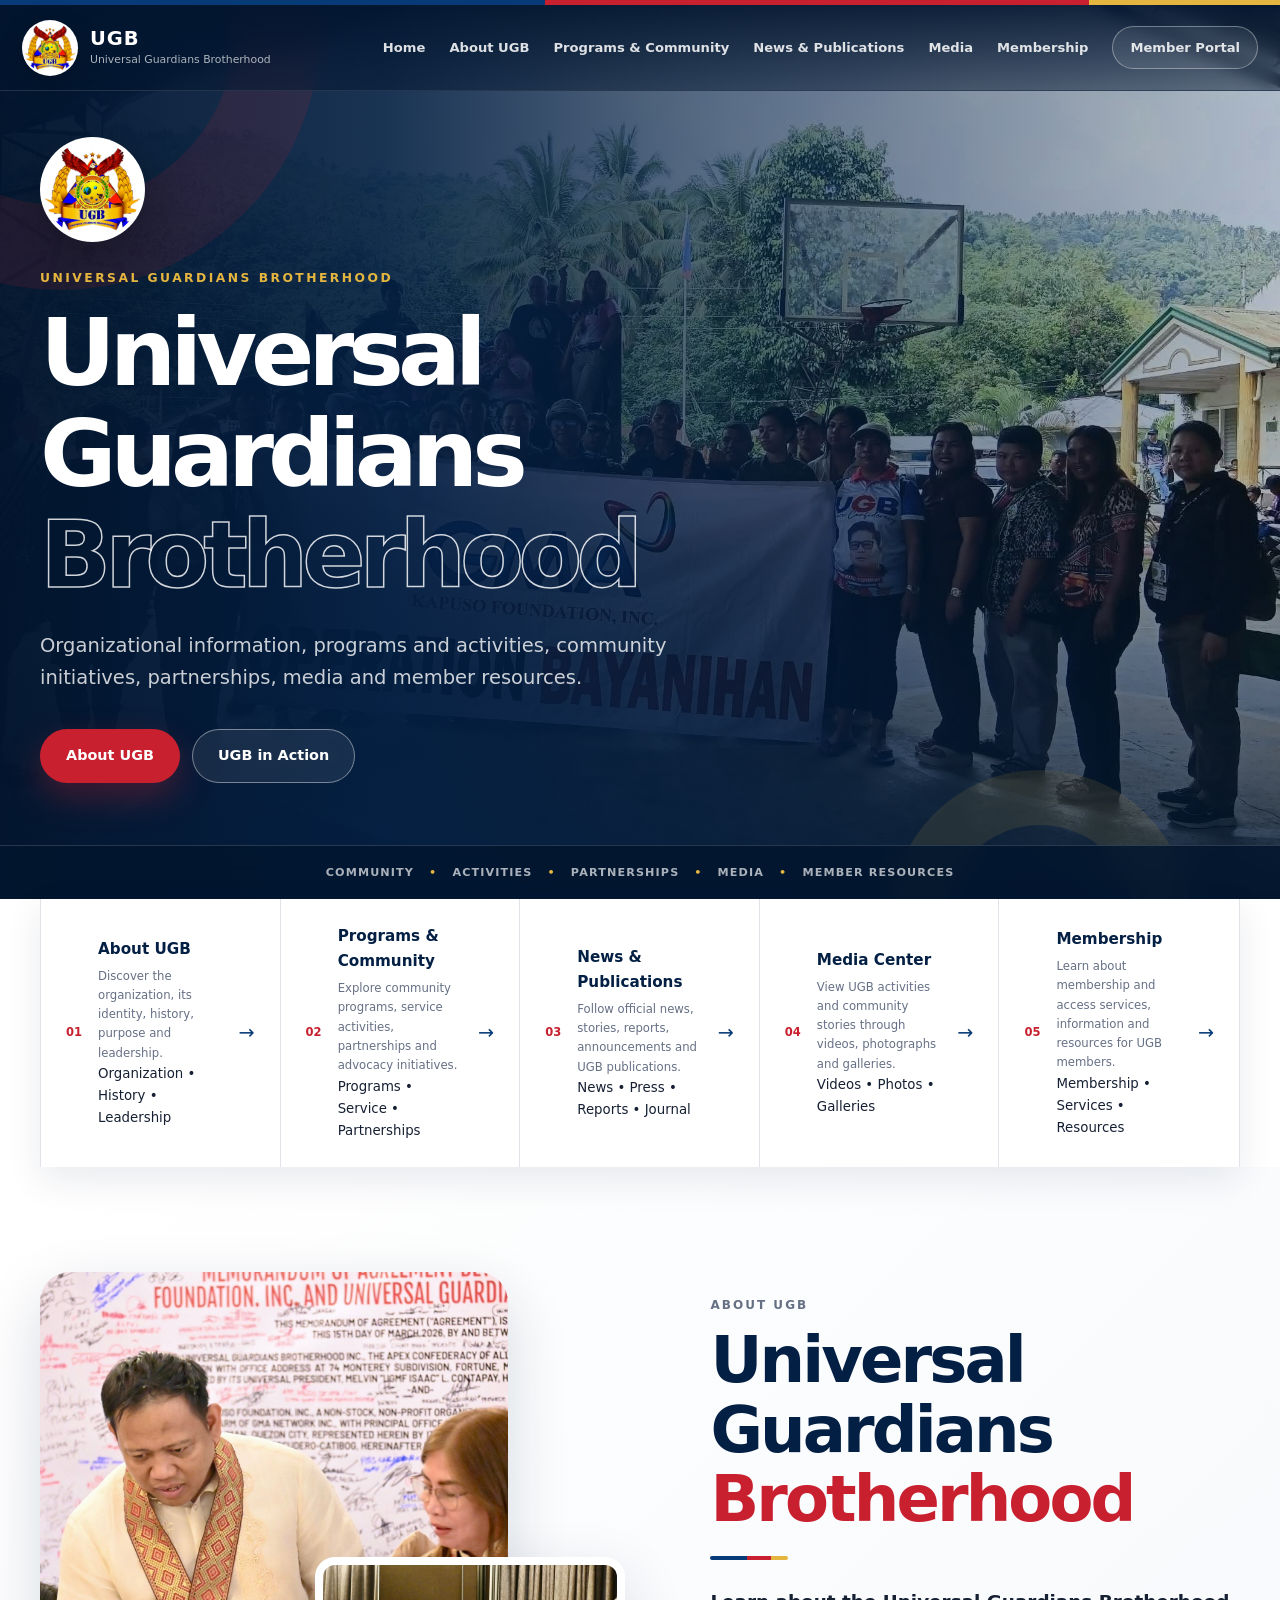
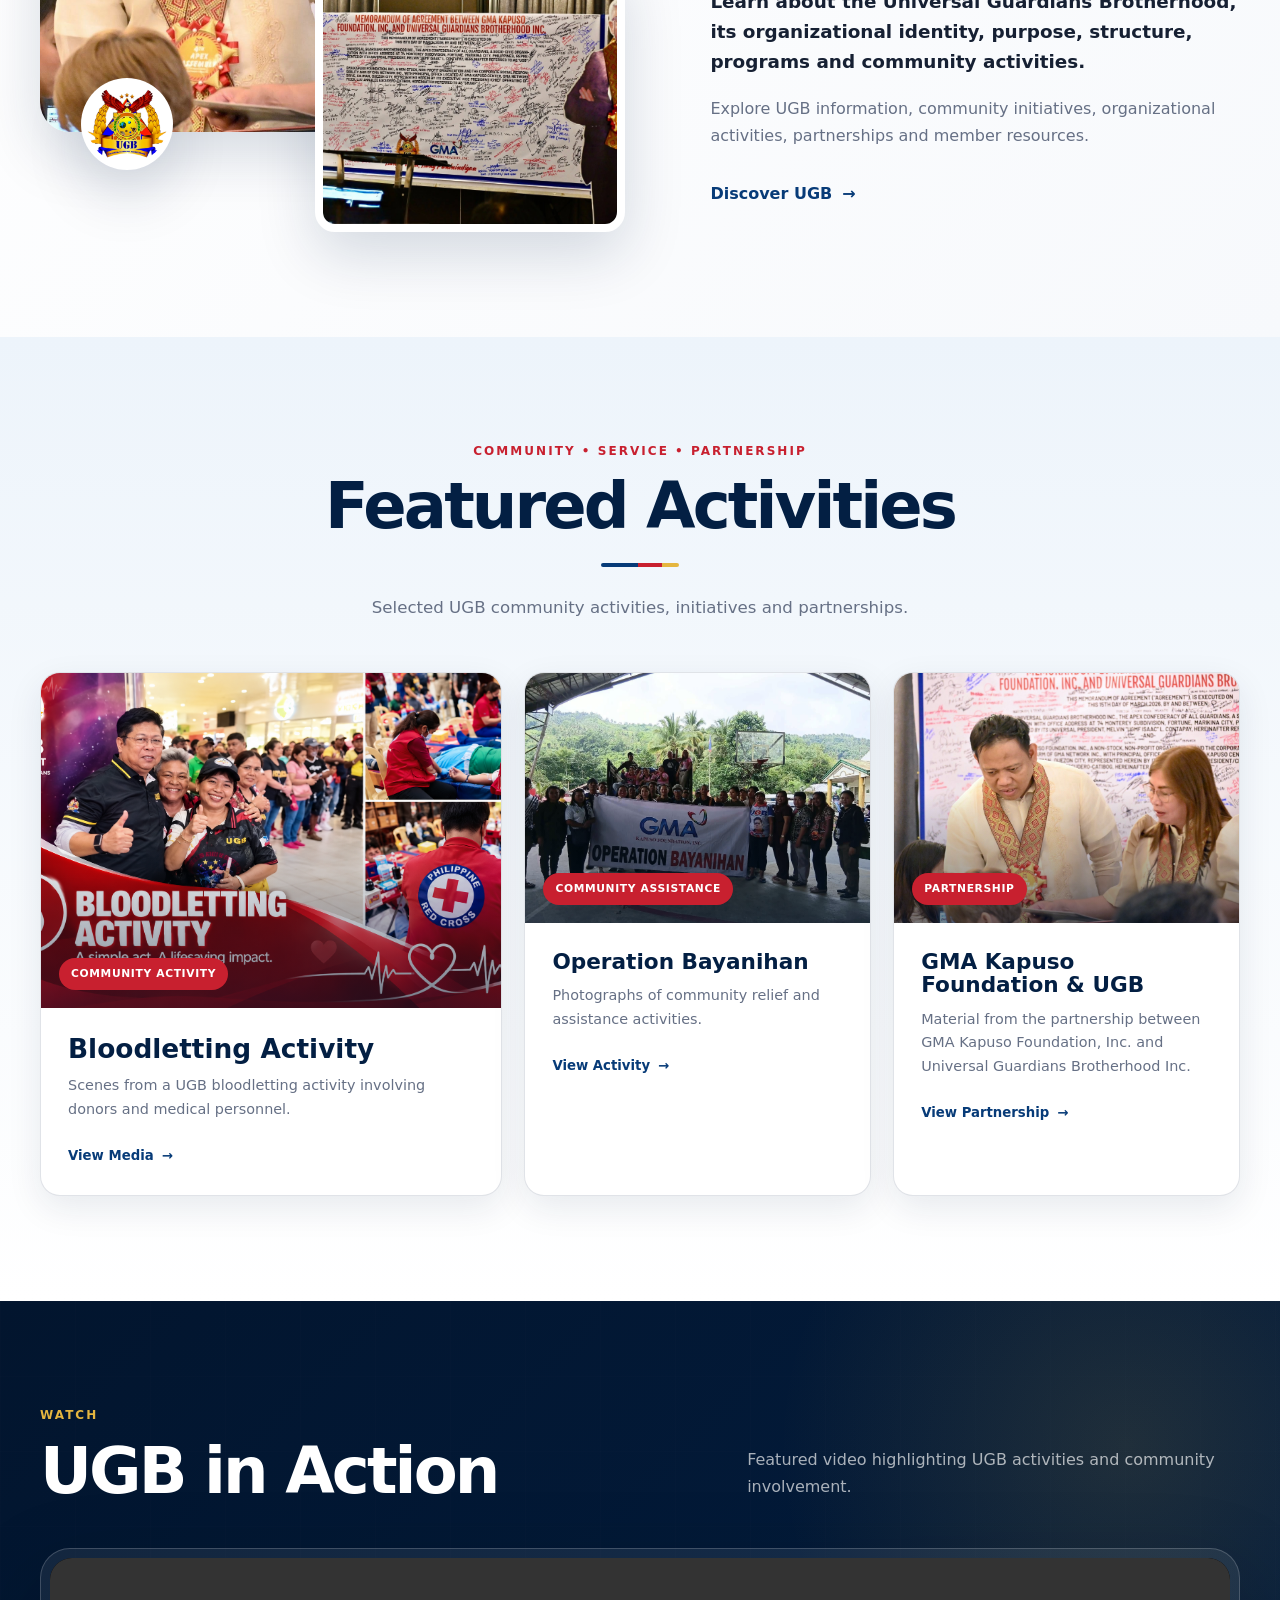
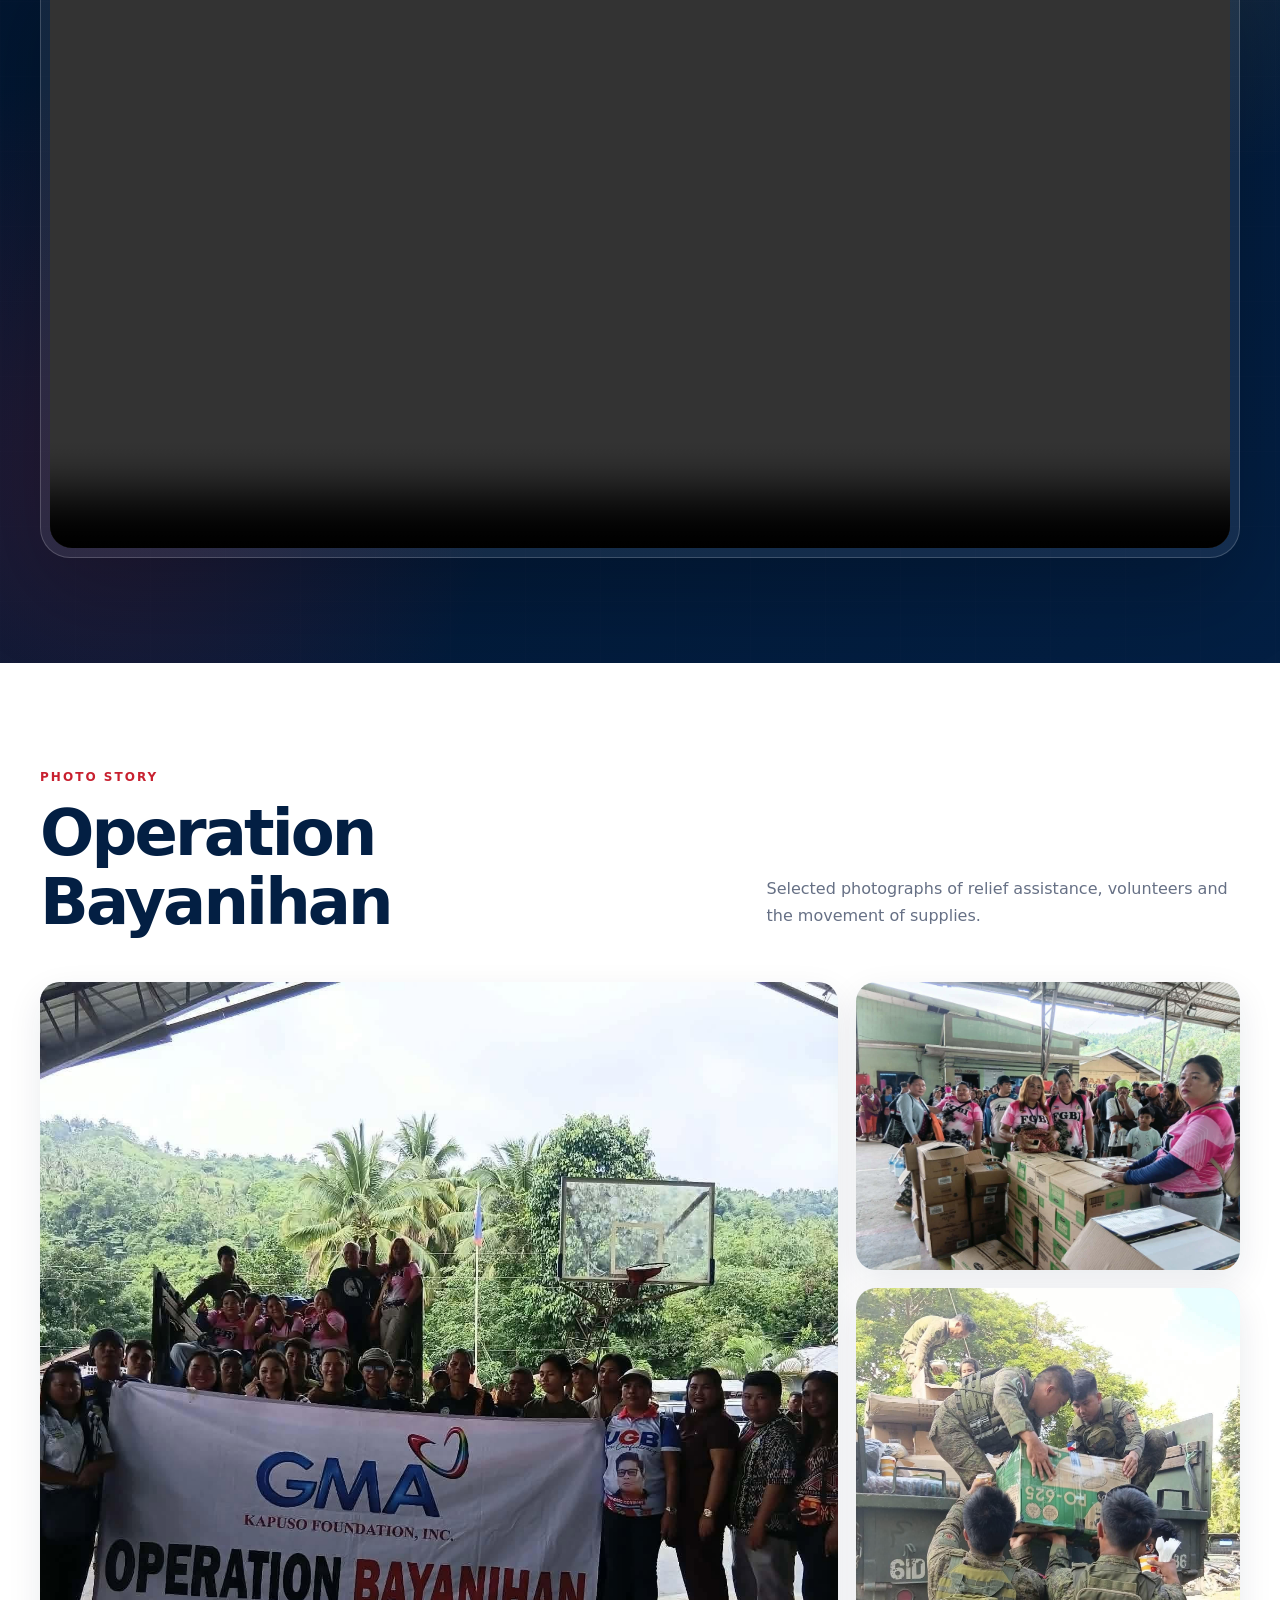
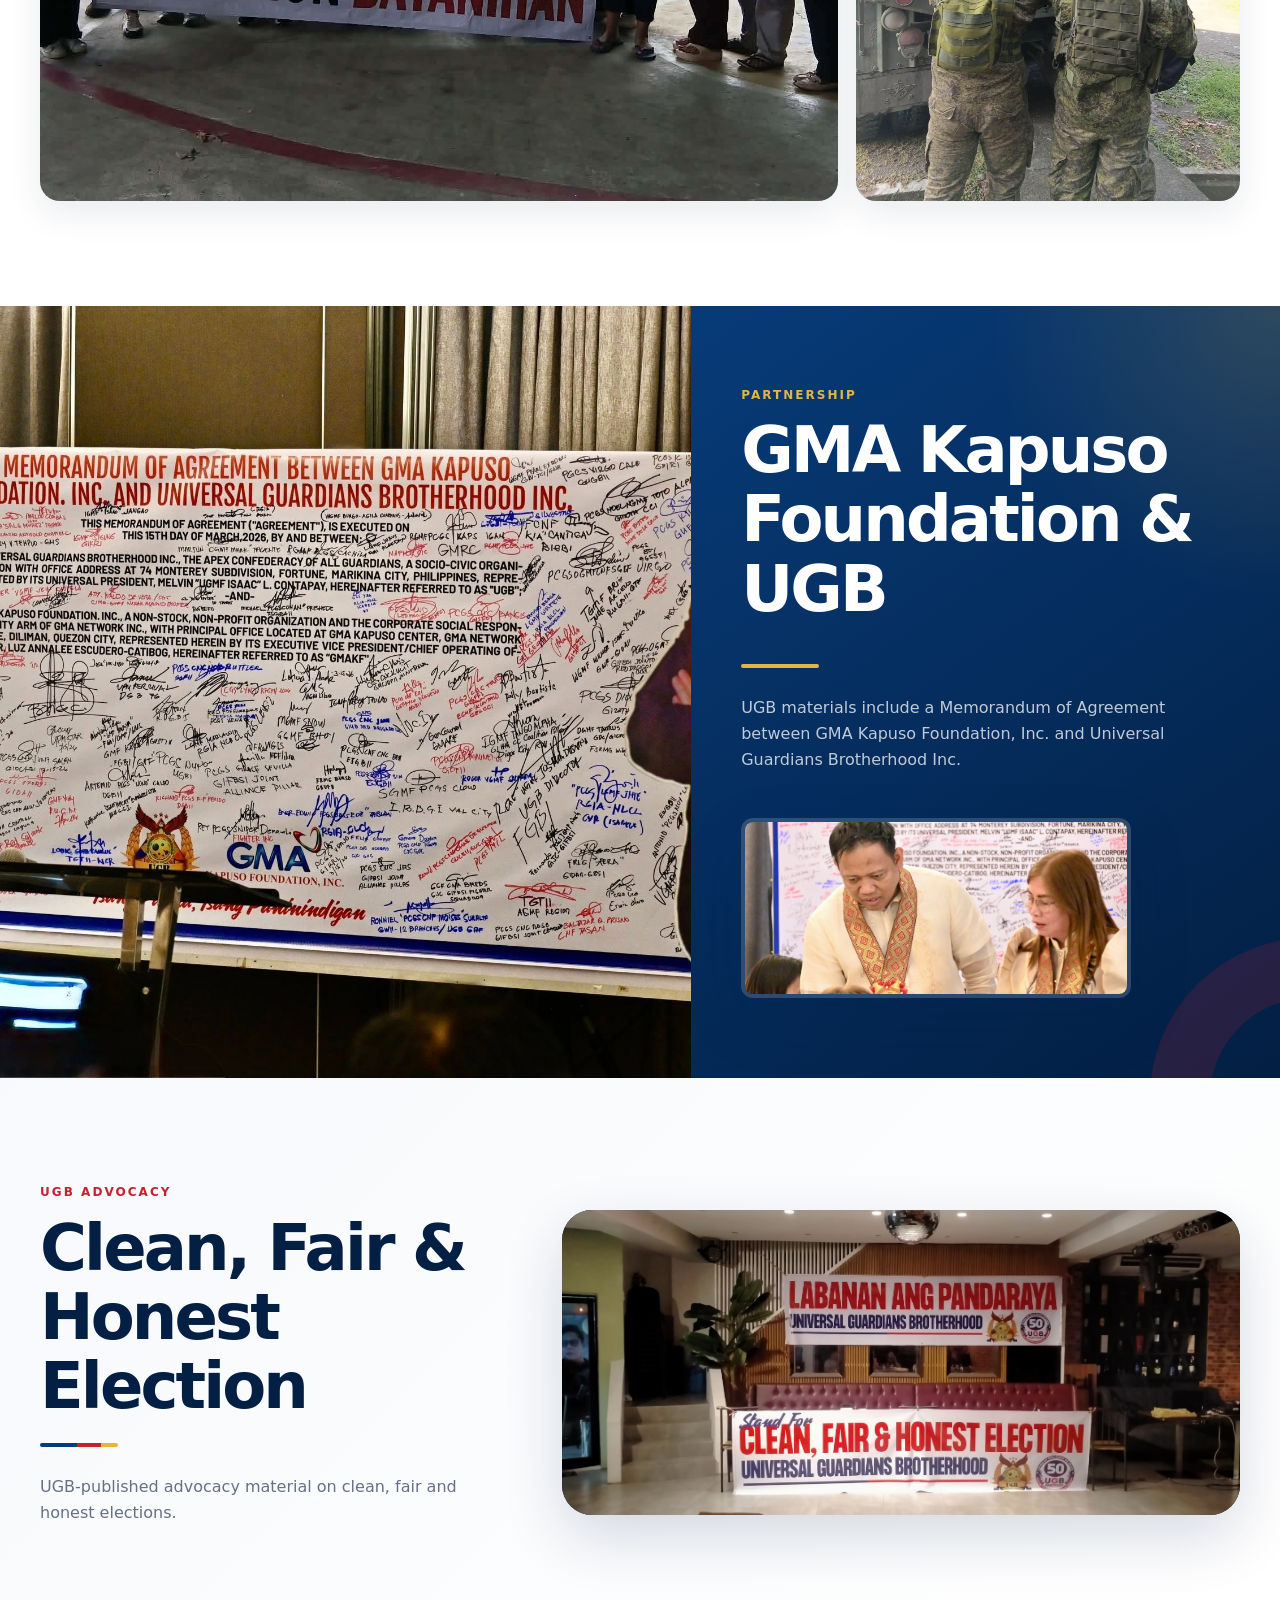
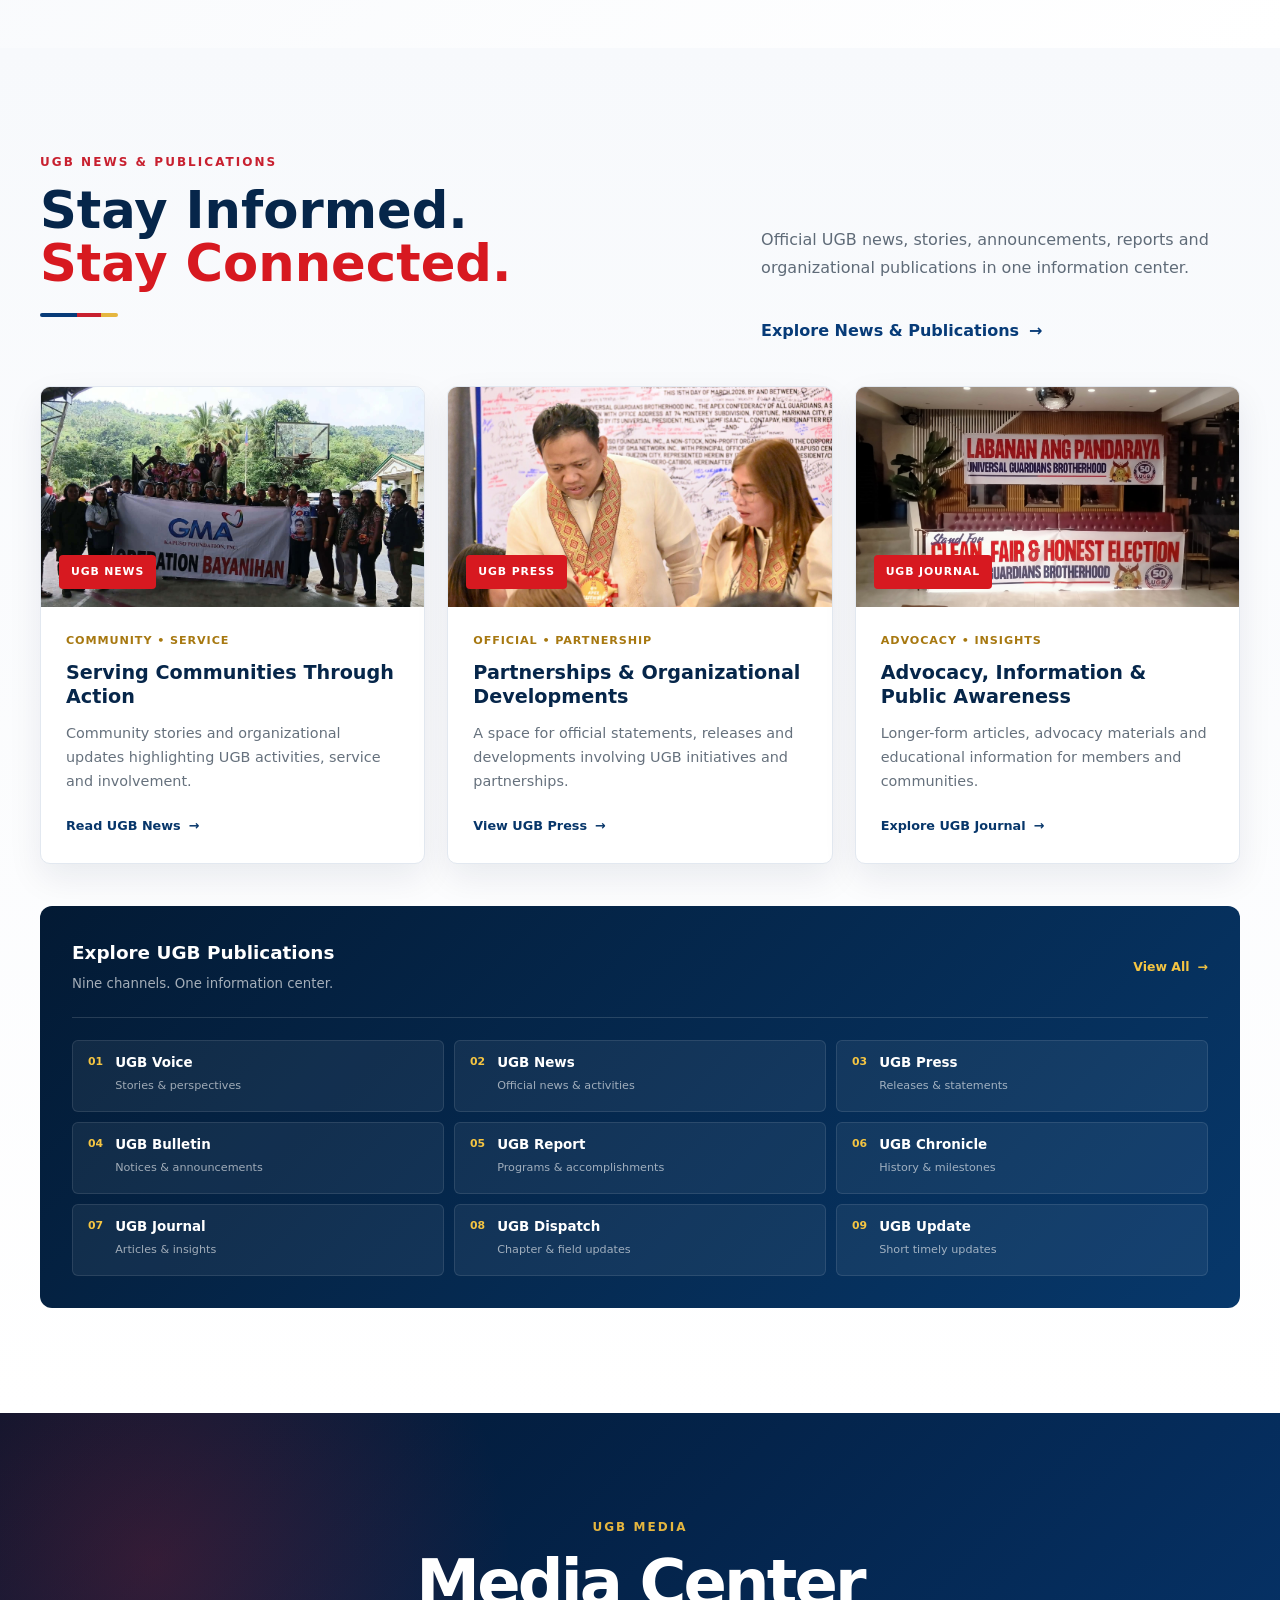
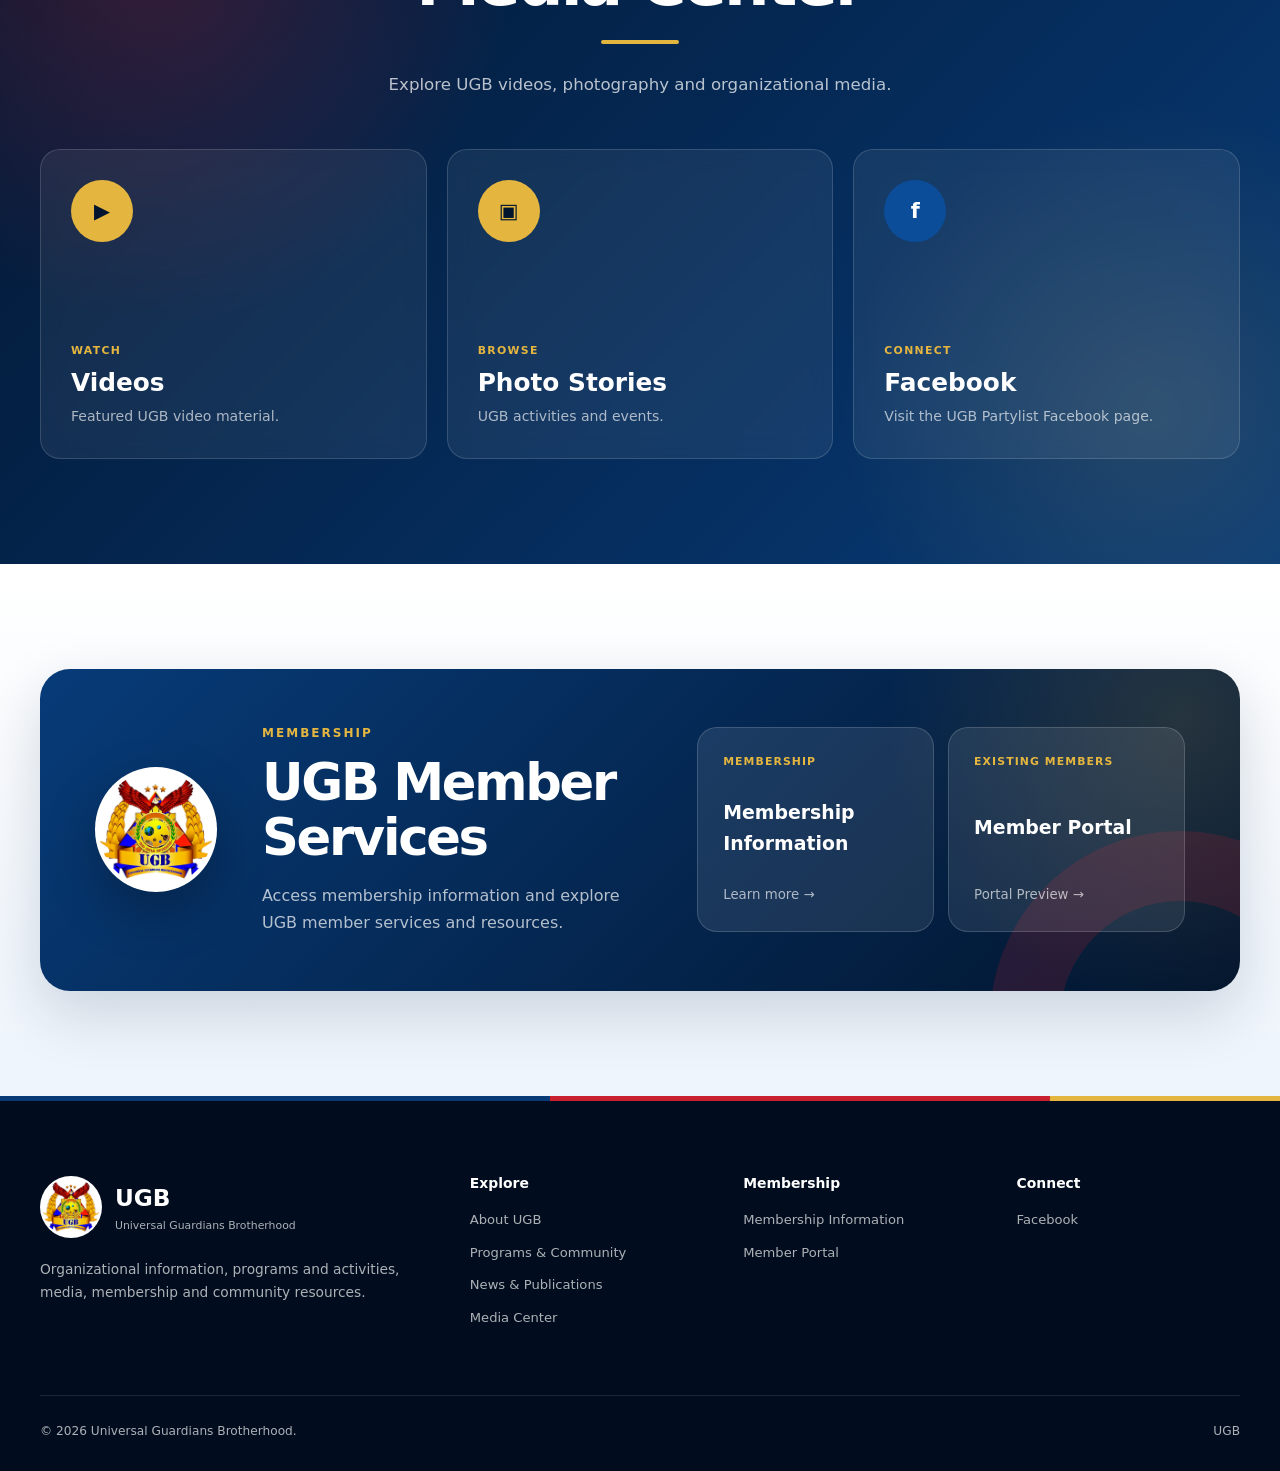
==== index.html @ 4306aac4 "feat: build UGB digital platform proposal" ====
<!DOCTYPE html>
<html lang="en">

<head>
    <meta charset="UTF-8">

    <meta name="viewport" content="width=device-width, initial-scale=1.0">

    <meta name="description"
        content="Universal Guardians Brotherhood website featuring organizational information, programs and activities, media, membership and community resources.">

    <title>Universal Guardians Brotherhood | UGB</title>

    <link rel="stylesheet" href="css/style.css">
    <link rel="stylesheet" href="css/pages/home.css">
</head>

<body>

    <!-- =========================================================
         TOP ACCENT
    ========================================================== -->
    <div class="top-accent" aria-hidden="true">
        <span class="accent-blue"></span>
        <span class="accent-red"></span>
        <span class="accent-gold"></span>
    </div>


    <!-- =========================================================
         HEADER
    ========================================================== -->
    <header class="site-header">

        <div class="header-container">

            <a class="brand" href="index.html" aria-label="UGB Home">

                <img src="assets/logo/ugb-logo.jpg" alt="UGB logo" class="brand-logo">

                <div class="brand-text">
                    <strong>UGB</strong>
                    <span>Universal Guardians Brotherhood</span>
                </div>

            </a>


            <!-- Mobile navigation button -->
            <button class="nav-toggle" type="button" aria-label="Open navigation" aria-controls="main-navigation"
                aria-expanded="false">
                <span></span>
                <span></span>
                <span></span>
            </button>


            <!-- Main navigation -->
            <nav class="main-nav" id="main-navigation" aria-label="Main navigation">
                <a href="index.html" aria-current="page">Home</a>
                <a href="pages/about.html">About UGB</a>
                <a href="pages/programs.html">Programs & Community</a>
                <a href="pages/news.html">News & Publications</a>
                <a href="pages/media.html">Media</a>
                <a href="pages/membership.html">Membership</a>

                <a href="member/login.html" class="nav-facebook">
                    Member Portal
                </a>
            </nav>

        </div>

    </header>


    <main>

        <!-- =====================================================
             HERO
        ====================================================== -->
        <section class="hero" id="home">

            <div class="hero-background">

                <img src="assets/images/operation-bayanihan-group.jpg" alt="UGB community activity">

            </div>

            <div class="hero-overlay"></div>

            <div class="hero-decoration hero-decoration-one"></div>
            <div class="hero-decoration hero-decoration-two"></div>


            <div class="hero-container">

                <div class="hero-content">

                    <img src="assets/logo/ugb-logo.jpg" alt="UGB" class="hero-logo">

                    <p class="hero-eyebrow">
                        Universal Guardians Brotherhood
                    </p>

                    <h1>
                        Universal Guardians
                        <span>Brotherhood</span>
                    </h1>

                    <p class="hero-description">
                        Organizational information, programs and activities,
                        community initiatives, partnerships, media and member resources.
                    </p>

                    <div class="hero-actions">

                        <a href="pages/about.html" class="button button-red">
                            About UGB
                        </a>

                        <a href="#action" class="button button-glass">
                            UGB in Action
                        </a>

                    </div>

                </div>

            </div>


            <div class="hero-bottom-band">

                <div class="hero-band-container">

                    <span>Community</span>
                    <span>•</span>
                    <span>Activities</span>
                    <span>•</span>
                    <span>Partnerships</span>
                    <span>•</span>
                    <span>Media</span>
                    <span>•</span>
                    <span>Member Resources</span>

                </div>

            </div>

        </section>


        <!-- =====================================================
             QUICK ACCESS
        ====================================================== -->
        <section class="quick-access" aria-label="Quick access">

            <div class="section-container">

                <div class="quick-grid quick-grid-five">

                    <!-- 01 ABOUT UGB -->
                    <a href="pages/about.html" class="quick-card">

                        <span class="quick-number">01</span>

                        <div class="quick-card-content">
                            <strong>About UGB</strong>

                            <span class="quick-description">
                                Discover the organization, its identity,
                                history, purpose and leadership.
                            </span>

                            <small>
                                Organization • History • Leadership
                            </small>
                        </div>

                        <span class="quick-arrow" aria-hidden="true">→</span>

                    </a>


                    <!-- 02 PROGRAMS -->
                    <a href="pages/programs.html" class="quick-card">

                        <span class="quick-number">02</span>

                        <div class="quick-card-content">
                            <strong>Programs & Community</strong>

                            <span class="quick-description">
                                Explore community programs, service activities,
                                partnerships and advocacy initiatives.
                            </span>

                            <small>
                                Programs • Service • Partnerships
                            </small>
                        </div>

                        <span class="quick-arrow" aria-hidden="true">→</span>

                    </a>


                    <!-- 03 NEWS -->
                    <a href="pages/news.html" class="quick-card">

                        <span class="quick-number">03</span>

                        <div class="quick-card-content">
                            <strong>News & Publications</strong>

                            <span class="quick-description">
                                Follow official news, stories, reports,
                                announcements and UGB publications.
                            </span>

                            <small>
                                News • Press • Reports • Journal
                            </small>
                        </div>

                        <span class="quick-arrow" aria-hidden="true">→</span>

                    </a>


                    <!-- 04 MEDIA -->
                    <a href="pages/media.html" class="quick-card">

                        <span class="quick-number">04</span>

                        <div class="quick-card-content">
                            <strong>Media Center</strong>

                            <span class="quick-description">
                                View UGB activities and community stories
                                through videos, photographs and galleries.
                            </span>

                            <small>
                                Videos • Photos • Galleries
                            </small>
                        </div>

                        <span class="quick-arrow" aria-hidden="true">→</span>

                    </a>


                    <!-- 05 MEMBERSHIP -->
                    <a href="pages/membership.html" class="quick-card">

                        <span class="quick-number">05</span>

                        <div class="quick-card-content">
                            <strong>Membership</strong>

                            <span class="quick-description">
                                Learn about membership and access services,
                                information and resources for UGB members.
                            </span>

                            <small>
                                Membership • Services • Resources
                            </small>
                        </div>

                        <span class="quick-arrow" aria-hidden="true">→</span>

                    </a>

                </div>
            </div>

        </section>


        <!-- =====================================================
             ABOUT
        ====================================================== -->
        <section class="section about-section" id="about">

            <div class="section-container">

                <div class="about-layout">

                    <div class="about-images">

                        <div class="about-image-main">

                            <img src="assets/images/gma-kapuso-ugb-partnership.jpg" alt="UGB partnership activity">

                        </div>

                        <div class="about-image-small">

                            <img src="assets/images/gma-kapuso-ugb-memorandum.jpg" alt="UGB partnership memorandum">

                        </div>

                        <div class="about-badge">
                            <img src="assets/logo/ugb-logo.jpg" alt="">
                        </div>

                    </div>


                    <div class="about-content">

                        <p class="section-kicker">
                            About UGB
                        </p>

                        <h2>
                            Universal Guardians
                            <span>Brotherhood</span>
                        </h2>

                        <div class="title-line"></div>

                        <p class="lead">
                            Learn about the Universal Guardians Brotherhood,
                            its organizational identity, purpose, structure,
                            programs and community activities.
                        </p>

                        <p>
                            Explore UGB information, community initiatives,
                            organizational activities, partnerships and member
                            resources.
                        </p>

                        <a href="pages/about.html" class="text-link">
                            Discover UGB
                            <span>→</span>
                        </a>

                    </div>

                </div>

            </div>

        </section>


        <!-- =====================================================
             FEATURED ACTIVITIES
        ====================================================== -->
        <section class="section activities-section" id="activities">

            <div class="section-container">

                <div class="section-heading centered">

                    <p class="section-kicker">
                        Community • Service • Partnership
                    </p>

                    <h2>
                        Featured Activities
                    </h2>

                    <div class="title-line centered-line"></div>

                    <p>
                        Selected UGB community activities, initiatives
                        and partnerships.
                    </p>

                </div>


                <div class="activity-feature-grid">

                    <!-- BLOODLETTING -->
                    <article class="activity-card activity-card-large">

                        <div class="activity-image">

                            <img src="assets/images/ugb-blood-letting.jpg" alt="UGB bloodletting activity">

                            <span class="activity-category">
                                Community Activity
                            </span>

                        </div>

                        <div class="activity-content">

                            <h3>Bloodletting Activity</h3>

                            <p>
                                Scenes from a UGB bloodletting activity
                                involving donors and medical personnel.
                            </p>

                            <a href="pages/media.html">
                                View Media
                                <span>→</span>
                            </a>

                        </div>

                    </article>


                    <!-- BAYANIHAN -->
                    <article class="activity-card">

                        <div class="activity-image">

                            <img src="assets/images/operation-bayanihan-group.jpg"
                                alt="Operation Bayanihan group activity">

                            <span class="activity-category">
                                Community Assistance
                            </span>

                        </div>

                        <div class="activity-content">

                            <h3>Operation Bayanihan</h3>

                            <p>
                                Photographs of community relief and
                                assistance activities.
                            </p>

                            <a href="#bayanihan-gallery">
                                View Activity
                                <span>→</span>
                            </a>

                        </div>

                    </article>


                    <!-- PARTNERSHIP -->
                    <article class="activity-card">

                        <div class="activity-image">

                            <img src="assets/images/gma-kapuso-ugb-partnership.jpg"
                                alt="GMA Kapuso Foundation and UGB partnership">

                            <span class="activity-category">
                                Partnership
                            </span>

                        </div>

                        <div class="activity-content">

                            <h3>
                                GMA Kapuso Foundation & UGB
                            </h3>

                            <p>
                                Material from the partnership between
                                GMA Kapuso Foundation, Inc. and Universal
                                Guardians Brotherhood Inc.
                            </p>

                            <a href="#partnership">
                                View Partnership
                                <span>→</span>
                            </a>

                        </div>

                    </article>

                </div>

            </div>

        </section>


        <!-- =====================================================
             UGB IN ACTION — VIDEO
        ====================================================== -->
        <section class="section action-section" id="action">

            <div class="action-pattern"></div>

            <div class="section-container">

                <div class="action-heading">

                    <div>

                        <p class="section-kicker section-kicker-gold">
                            Watch
                        </p>

                        <h2>
                            UGB in Action
                        </h2>

                    </div>

                    <p>
                        Featured video highlighting UGB activities
                        and community involvement.
                    </p>

                </div>


                <div class="featured-video">

                    <video controls preload="metadata" playsinline aria-label="Featured UGB video">

                        <source src="assets/videos/ugb-theme-video.mp4" type="video/mp4">

                        Your browser does not support HTML5 video.

                    </video>

                </div>

            </div>

        </section>


        <!-- =====================================================
             OPERATION BAYANIHAN PHOTO STORY
        ====================================================== -->
        <section class="section photo-story-section" id="bayanihan-gallery">

            <div class="section-container">

                <div class="story-header">

                    <div>

                        <p class="section-kicker">
                            Photo Story
                        </p>

                        <h2>
                            Operation Bayanihan
                        </h2>

                    </div>

                    <p>
                        Selected photographs of relief assistance,
                        volunteers and the movement of supplies.
                    </p>

                </div>


                <div class="photo-story-grid">

                    <figure class="story-photo story-photo-large">

                        <img src="assets/images/operation-bayanihan-group.jpg" alt="Operation Bayanihan group">

                    </figure>


                    <figure class="story-photo">

                        <img src="assets/images/operation-bayanihan-relief-goods.jpg"
                            alt="Relief goods prepared during Operation Bayanihan">

                    </figure>


                    <figure class="story-photo">

                        <img src="assets/images/operation-bayanihan-relief-transport.jpg"
                            alt="Relief supplies being transported">

                    </figure>

                </div>

            </div>

        </section>


        <!-- =====================================================
             PARTNERSHIP FEATURE
        ====================================================== -->
        <section class="partnership-section" id="partnership">

            <div class="partnership-image">

                <img src="assets/images/gma-kapuso-ugb-memorandum.jpg"
                    alt="Memorandum of Agreement between GMA Kapuso Foundation and Universal Guardians Brotherhood">

            </div>


            <div class="partnership-content">

                <p class="section-kicker section-kicker-gold">
                    Partnership
                </p>

                <h2>
                    GMA Kapuso Foundation & UGB
                </h2>

                <div class="title-line gold-line"></div>

                <p>
                    UGB materials include a Memorandum of Agreement between
                    GMA Kapuso Foundation, Inc. and Universal Guardians
                    Brotherhood Inc.
                </p>

                <div class="partnership-mini-image">

                    <img src="assets/images/gma-kapuso-ugb-partnership.jpg" alt="UGB partnership event">

                </div>

            </div>

        </section>


        <!-- =====================================================
             UGB ADVOCACY MATERIAL
        ====================================================== -->
        <section class="section advocacy-section">

            <div class="section-container">

                <div class="advocacy-layout">

                    <div class="advocacy-content">

                        <p class="section-kicker">
                            UGB Advocacy
                        </p>

                        <h2>
                            Clean, Fair & Honest Election
                        </h2>

                        <div class="title-line"></div>

                        <p>
                            UGB-published advocacy material on clean,
                            fair and honest elections.
                        </p>

                    </div>


                    <div class="advocacy-image">

                        <img src="assets/images/clean-fair-honest-election-campaign.jpg"
                            alt="UGB published Clean, Fair and Honest Election material">

                    </div>

                </div>

            </div>

        </section>


        <!-- =====================================================
             NEWS & PUBLICATIONS
        ====================================================== -->
        <section class="section home-publications-section" id="publications">

            <div class="section-container">

                <div class="home-publications-heading">

                    <div>
                        <p class="section-kicker">UGB News & Publications</p>

                        <h2>
                            Stay Informed.
                            <span>Stay Connected.</span>
                        </h2>

                        <div class="title-line"></div>
                    </div>

                    <div class="home-publications-intro">
                        <p>
                            Official UGB news, stories, announcements,
                            reports and organizational publications in one
                            information center.
                        </p>

                        <a href="pages/news.html" class="text-link">
                            Explore News & Publications
                            <span aria-hidden="true">→</span>
                        </a>
                    </div>

                </div>


                <div class="home-publication-feature-grid">

                    <article class="home-publication-feature">
                        <div class="home-publication-image">
                            <img src="assets/images/operation-bayanihan-group.jpg"
                                alt="UGB volunteers during Operation Bayanihan">

                            <span class="home-publication-category">UGB News</span>
                        </div>

                        <div class="home-publication-content">
                            <span class="home-publication-meta">Community • Service</span>

                            <h3>Serving Communities Through Action</h3>

                            <p>
                                Community stories and organizational updates
                                highlighting UGB activities, service and
                                involvement.
                            </p>

                            <a href="pages/news.html#ugb-news">
                                Read UGB News <span aria-hidden="true">→</span>
                            </a>
                        </div>
                    </article>


                    <article class="home-publication-feature">
                        <div class="home-publication-image">
                            <img src="assets/images/gma-kapuso-ugb-partnership.jpg" alt="UGB partnership activity">

                            <span class="home-publication-category">UGB Press</span>
                        </div>

                        <div class="home-publication-content">
                            <span class="home-publication-meta">Official • Partnership</span>

                            <h3>Partnerships & Organizational Developments</h3>

                            <p>
                                A space for official statements, releases
                                and developments involving UGB initiatives
                                and partnerships.
                            </p>

                            <a href="pages/news.html#ugb-press">
                                View UGB Press <span aria-hidden="true">→</span>
                            </a>
                        </div>
                    </article>


                    <article class="home-publication-feature">
                        <div class="home-publication-image">
                            <img src="assets/images/clean-fair-honest-election-campaign.jpg"
                                alt="UGB Clean, Fair and Honest Election advocacy material">

                            <span class="home-publication-category">UGB Journal</span>
                        </div>

                        <div class="home-publication-content">
                            <span class="home-publication-meta">Advocacy • Insights</span>

                            <h3>Advocacy, Information & Public Awareness</h3>

                            <p>
                                Longer-form articles, advocacy materials
                                and educational information for members
                                and communities.
                            </p>

                            <a href="pages/news.html#ugb-journal">
                                Explore UGB Journal <span aria-hidden="true">→</span>
                            </a>
                        </div>
                    </article>

                </div>


                <div class="home-publication-channels">

                    <div class="home-channel-heading">
                        <div>
                            <span>Explore UGB Publications</span>
                            <small>Nine channels. One information center.</small>
                        </div>

                        <a href="pages/news.html" class="home-channel-all">
                            View All <span aria-hidden="true">→</span>
                        </a>
                    </div>

                    <div class="home-channel-list">
                        <a href="pages/news.html#ugb-voice"><span>01</span><strong>UGB Voice</strong><small>Stories &
                                perspectives</small></a>
                        <a href="pages/news.html#ugb-news"><span>02</span><strong>UGB News</strong><small>Official news
                                & activities</small></a>
                        <a href="pages/news.html#ugb-press"><span>03</span><strong>UGB Press</strong><small>Releases &
                                statements</small></a>
                        <a href="pages/news.html#ugb-bulletin"><span>04</span><strong>UGB
                                Bulletin</strong><small>Notices & announcements</small></a>
                        <a href="pages/news.html#ugb-report"><span>05</span><strong>UGB Report</strong><small>Programs &
                                accomplishments</small></a>
                        <a href="pages/news.html#ugb-chronicle"><span>06</span><strong>UGB
                                Chronicle</strong><small>History & milestones</small></a>
                        <a href="pages/news.html#ugb-journal"><span>07</span><strong>UGB Journal</strong><small>Articles
                                & insights</small></a>
                        <a href="pages/news.html#ugb-dispatch"><span>08</span><strong>UGB
                                Dispatch</strong><small>Chapter & field updates</small></a>
                        <a href="pages/news.html#ugb-update"><span>09</span><strong>UGB Update</strong><small>Short
                                timely updates</small></a>
                    </div>

                </div>

            </div>

        </section>


        <!-- =====================================================
             MEDIA CENTER
        ====================================================== -->
        <section class="section media-section" id="media">

            <div class="section-container">

                <div class="section-heading section-heading-light centered">

                    <p class="section-kicker section-kicker-gold">
                        UGB Media
                    </p>

                    <h2>
                        Media Center
                    </h2>

                    <div class="title-line gold-line centered-line"></div>

                    <p>
                        Explore UGB videos, photography and
                        organizational media.
                    </p>

                </div>


                <div class="media-grid">

                    <a href="pages/media.html#videos" class="media-card media-video">

                        <span class="media-symbol">▶</span>

                        <div>
                            <span class="media-label">Watch</span>
                            <h3>Videos</h3>
                            <p>Featured UGB video material.</p>
                        </div>

                    </a>


                    <a href="pages/media.html#photo-stories" class="media-card media-photos">

                        <span class="media-symbol">▣</span>

                        <div>
                            <span class="media-label">Browse</span>
                            <h3>Photo Stories</h3>
                            <p>UGB activities and events.</p>
                        </div>

                    </a>


                    <a href="https://www.facebook.com/ugbpartylist" target="_blank" rel="noopener noreferrer"
                        class="media-card media-facebook">

                        <span class="media-symbol">f</span>

                        <div>
                            <span class="media-label">Connect</span>
                            <h3>Facebook</h3>
                            <p>Visit the UGB Partylist Facebook page.</p>
                        </div>

                    </a>

                </div>

            </div>

        </section>


        <!-- =====================================================
             MEMBERSHIP
        ====================================================== -->
        <section class="section membership-section" id="membership">

            <div class="section-container">

                <div class="membership-panel">

                    <div class="membership-brand">

                        <img src="assets/logo/ugb-logo.jpg" alt="UGB">

                    </div>


                    <div class="membership-copy">

                        <p class="section-kicker section-kicker-gold">
                            Membership
                        </p>

                        <h2>
                            UGB Member Services
                        </h2>

                        <p>
                            Access membership information and explore
                            UGB member services and resources.
                        </p>

                    </div>


                    <div class="membership-options">

                        <a href="pages/membership.html" class="membership-option">

                            <span>Membership</span>

                            <strong>
                                Membership Information
                            </strong>

                            <small>
                                Learn more →
                            </small>

                        </a>


                        <a href="member/login.html" class="membership-option">

                            <span>Existing Members</span>

                            <strong>
                                Member Portal
                            </strong>

                            <small>
                                Portal Preview →
                            </small>

                        </a>

                    </div>

                </div>

            </div>

        </section>

    </main>


    <!-- =========================================================
         FOOTER
    ========================================================== -->
    <footer class="site-footer">

        <div class="footer-accent"></div>

        <div class="section-container">

            <div class="footer-grid">

                <div class="footer-main">

                    <div class="footer-logo-row">

                        <img src="assets/logo/ugb-logo.jpg" alt="UGB">

                        <div>
                            <strong>UGB</strong>
                            <span>Universal Guardians Brotherhood</span>
                        </div>

                    </div>

                    <p>
                        Organizational information, programs and activities,
                        media, membership and community resources.
                    </p>

                </div>


                <div>

                    <h3>Explore</h3>

                    <a href="pages/about.html">About UGB</a>
                    <a href="pages/programs.html">Programs & Community</a>
                    <a href="pages/news.html">News & Publications</a>
                    <a href="pages/media.html">Media Center</a>

                </div>


                <div>

                    <h3>Membership</h3>

                    <a href="pages/membership.html">
                        Membership Information
                    </a>

                    <a href="member/login.html">
                        Member Portal
                    </a>

                </div>


                <div>

                    <h3>Connect</h3>

                    <a href="https://www.facebook.com/ugbpartylist" target="_blank" rel="noopener noreferrer">
                        Facebook
                    </a>

                </div>

            </div>


            <div class="footer-bottom">

                <span>
                    © 2026 Universal Guardians Brotherhood.
                </span>

                <span>
                    UGB
                </span>

            </div>

        </div>

    </footer>

    <script src="js/app.js" defer></script>

</body>

</html>
---- css/style.css ----
/* =========================================================
   UGB OFFICIAL DIGITAL PLATFORM
   Main Homepage Styles
   Palette:
   Blue  #073b78
   Navy  #031f43
   Deep  #02152e
   Red   #c8202f
   Gold  #e5b63f
========================================================= */


/* =========================================================
   ROOT
========================================================= */

:root {
    --ugb-blue: #073b78;
    --ugb-blue-bright: #0b4d98;
    --ugb-blue-dark: #031f43;
    --ugb-blue-deep: #02152e;

    --ugb-red: #c8202f;
    --ugb-red-dark: #a81624;

    --ugb-gold: #e5b63f;
    --ugb-gold-light: #f2cf6b;

    --white: #ffffff;
    --off-white: #f7f9fc;
    --light-blue: #edf4fb;

    --text: #162033;
    --muted: #667085;

    --border: rgba(3, 31, 67, 0.12);

    --shadow-sm:
        0 12px 35px rgba(3, 31, 67, 0.09);

    --shadow-md:
        0 22px 60px rgba(3, 31, 67, 0.16);

    --shadow-lg:
        0 35px 90px rgba(0, 0, 0, 0.22);

    --radius-sm: 12px;
    --radius-md: 20px;
    --radius-lg: 30px;

    --container: 1200px;
    --header-height: 86px;

    --transition: 220ms ease;
}


/* =========================================================
   RESET
========================================================= */

*,
*::before,
*::after {
    box-sizing: border-box;
}

html {
    scroll-behavior: smooth;
    scroll-padding-top: var(--header-height);
}

body {
    margin: 0;
    min-height: 100vh;

    font-family:
        Inter,
        ui-sans-serif,
        system-ui,
        -apple-system,
        BlinkMacSystemFont,
        "Segoe UI",
        sans-serif;

    color: var(--text);
    background: var(--white);

    line-height: 1.65;
}

img,
video {
    display: block;
    max-width: 100%;
}

img {
    object-fit: cover;
}

a {
    color: inherit;
    text-decoration: none;
}

button,
input,
textarea,
select {
    font: inherit;
}

h1,
h2,
h3,
p {
    margin-top: 0;
}

h1,
h2,
h3 {
    line-height: 1.08;
}

::selection {
    color: var(--ugb-blue-deep);
    background: var(--ugb-gold);
}


/* =========================================================
   TOP ACCENT
========================================================= */

.top-accent {
    position: fixed;
    z-index: 2000;
    top: 0;
    left: 0;

    width: 100%;
    height: 5px;

    display: grid;
    grid-template-columns: 1fr 1fr 0.35fr;
}

.top-accent span {
    display: block;
}

.accent-blue {
    background: var(--ugb-blue);
}

.accent-red {
    background: var(--ugb-red);
}

.accent-gold {
    background: var(--ugb-gold);
}


/* =========================================================
   SHARED
========================================================= */

.section {
    position: relative;
    padding: 105px 0;
}

.section-container {
    width: min(calc(100% - 44px), var(--container));
    margin: 0 auto;
}

.section-heading {
    max-width: 760px;
    margin-bottom: 50px;
}

.section-heading.centered {
    margin-right: auto;
    margin-left: auto;
    text-align: center;
}

.section-heading h2,
.story-header h2,
.action-heading h2,
.about-content h2,
.partnership-content h2,
.advocacy-content h2,
.membership-copy h2 {
    margin-bottom: 18px;

    color: var(--ugb-blue-dark);

    font-size: clamp(2.25rem, 5vw, 4.25rem);
    letter-spacing: -0.045em;
}

.section-heading p:not(.section-kicker) {
    color: var(--muted);
    font-size: 1.04rem;
}

.section-heading-light h2 {
    color: var(--white);
}

.section-heading-light p:not(.section-kicker) {
    color: rgba(255, 255, 255, 0.72);
}

.section-kicker {
    margin-bottom: 11px;

    color: var(--ugb-red);

    font-size: 0.75rem;
    font-weight: 850;

    letter-spacing: 0.17em;
    text-transform: uppercase;
}

.section-kicker-gold {
    color: var(--ugb-gold);
}

.title-line {
    width: 78px;
    height: 4px;

    margin: 22px 0 27px;

    border-radius: 99px;

    background:
        linear-gradient(90deg,
            var(--ugb-blue) 0 48%,
            var(--ugb-red) 48% 78%,
            var(--ugb-gold) 78%);
}

.centered-line {
    margin-right: auto;
    margin-left: auto;
}

.gold-line {
    background: var(--ugb-gold);
}


/* =========================================================
   BUTTONS
========================================================= */

.button {
    min-height: 54px;

    display: inline-flex;
    align-items: center;
    justify-content: center;

    padding: 14px 25px;

    border: 1px solid transparent;
    border-radius: 999px;

    font-size: 0.9rem;
    font-weight: 800;

    transition:
        transform var(--transition),
        background var(--transition),
        border-color var(--transition),
        box-shadow var(--transition);
}

.button:hover {
    transform: translateY(-3px);
}

.button-red {
    color: var(--white);
    background: var(--ugb-red);

    box-shadow:
        0 14px 35px rgba(200, 32, 47, 0.32);
}

.button-red:hover {
    background: var(--ugb-red-dark);

    box-shadow:
        0 18px 45px rgba(200, 32, 47, 0.4);
}

.button-glass {
    color: var(--white);

    border-color: rgba(255, 255, 255, 0.42);

    background: rgba(255, 255, 255, 0.08);

    backdrop-filter: blur(12px);
}

.button-glass:hover {
    border-color: var(--white);
    background: rgba(255, 255, 255, 0.15);
}


/* =========================================================
   HEADER
========================================================= */

.site-header {
    position: absolute;
    z-index: 1000;

    top: 5px;
    right: 0;
    left: 0;

    height: var(--header-height);

    border-bottom:
        1px solid rgba(255, 255, 255, 0.13);

    background:
        linear-gradient(180deg,
            rgba(2, 21, 46, 0.9),
            rgba(2, 21, 46, 0.48));

    backdrop-filter: blur(8px);
}

.header-container {
    width: min(calc(100% - 44px), 1320px);
    height: 100%;

    margin: 0 auto;

    display: flex;
    align-items: center;
    justify-content: space-between;

    gap: 30px;
}

.brand {
    display: flex;
    align-items: center;

    gap: 12px;

    color: var(--white);
}

.brand-logo {
    width: 56px;
    height: 56px;

    flex: 0 0 auto;

    border: 2px solid rgba(255, 255, 255, 0.55);
    border-radius: 50%;

    background: var(--white);

    box-shadow:
        0 7px 25px rgba(0, 0, 0, 0.22);
}

.brand-text {
    display: flex;
    flex-direction: column;

    line-height: 1.15;
}

.brand-text strong {
    font-size: 1.22rem;
    letter-spacing: 0.05em;
}

.brand-text span {
    margin-top: 4px;

    color: rgba(255, 255, 255, 0.68);

    font-size: 0.68rem;
}

.main-nav {
    display: flex;
    align-items: center;

    gap: 24px;
}

.main-nav>a {
    position: relative;

    color: rgba(255, 255, 255, 0.86);

    font-size: 0.82rem;
    font-weight: 700;

    transition: color var(--transition);
}

.main-nav>a:not(.nav-facebook)::after {
    content: "";

    position: absolute;

    right: 0;
    bottom: -9px;
    left: 0;

    height: 2px;

    background: var(--ugb-gold);

    transform: scaleX(0);

    transition: transform var(--transition);
}

.main-nav>a:not(.nav-facebook):hover::after {
    transform: scaleX(1);
}

.main-nav>a:hover {
    color: var(--white);
}

.nav-facebook {
    padding: 10px 17px;

    border: 1px solid rgba(255, 255, 255, 0.35);
    border-radius: 999px;

    background: rgba(255, 255, 255, 0.08);
}

.nav-facebook:hover {
    border-color: var(--ugb-gold);
    background: var(--ugb-blue);
}


/* =========================================================
   HERO
========================================================= */

.hero {
    position: relative;

    min-height: 760px;
    height: 100svh;

    display: flex;
    align-items: center;

    overflow: hidden;

    color: var(--white);
    background: var(--ugb-blue-deep);
}

.hero-background,
.hero-overlay {
    position: absolute;
    inset: 0;
}

.hero-background img {
    width: 100%;
    height: 100%;

    object-fit: cover;
    object-position: center;
}

.hero-overlay {
    background:
        linear-gradient(90deg,
            rgba(2, 21, 46, 0.97) 0%,
            rgba(3, 31, 67, 0.91) 30%,
            rgba(3, 31, 67, 0.64) 57%,
            rgba(2, 21, 46, 0.26) 100%),
        linear-gradient(0deg,
            rgba(2, 21, 46, 0.78) 0%,
            transparent 45%);
}

.hero-decoration {
    position: absolute;
    z-index: 1;

    border-radius: 50%;

    pointer-events: none;
}

.hero-decoration-one {
    width: 520px;
    height: 520px;

    top: -230px;
    left: -200px;

    border: 85px solid rgba(200, 32, 47, 0.13);
}

.hero-decoration-two {
    width: 300px;
    height: 300px;

    right: 7%;
    bottom: -170px;

    border: 55px solid rgba(229, 182, 63, 0.11);
}

.hero-container {
    position: relative;
    z-index: 2;

    width: min(calc(100% - 44px), var(--container));

    margin: 0 auto;
    padding: 145px 0 125px;
}

.hero-content {
    max-width: 760px;
}

.hero-logo {
    width: 105px;
    height: 105px;

    margin-bottom: 26px;

    border: 4px solid rgba(255, 255, 255, 0.88);
    border-radius: 50%;

    background: var(--white);

    box-shadow:
        0 20px 55px rgba(0, 0, 0, 0.32);
}

.hero-eyebrow {
    margin-bottom: 15px;

    color: var(--ugb-gold);

    font-size: 0.77rem;
    font-weight: 850;

    letter-spacing: 0.2em;
    text-transform: uppercase;
}

.hero h1 {
    margin-bottom: 24px;

    color: var(--white);

    font-size: clamp(3.6rem, 7.3vw, 7.4rem);

    letter-spacing: -0.065em;
}

.hero h1 span {
    display: block;

    color: transparent;

    -webkit-text-stroke:
        1.5px rgba(255, 255, 255, 0.82);
}

.hero-description {
    max-width: 650px;

    margin-bottom: 35px;

    color: rgba(255, 255, 255, 0.79);

    font-size: clamp(1rem, 1.8vw, 1.22rem);
}

.hero-actions {
    display: flex;
    flex-wrap: wrap;

    gap: 12px;
}

.hero-bottom-band {
    position: absolute;
    z-index: 3;

    right: 0;
    bottom: 0;
    left: 0;

    border-top:
        1px solid rgba(255, 255, 255, 0.15);

    background: rgba(2, 21, 46, 0.82);

    backdrop-filter: blur(12px);
}

.hero-band-container {
    width: min(calc(100% - 44px), var(--container));

    margin: 0 auto;
    padding: 18px 0;

    display: flex;
    align-items: center;
    justify-content: center;
    flex-wrap: wrap;

    gap: 15px;

    color: rgba(255, 255, 255, 0.67);

    font-size: 0.7rem;
    font-weight: 750;

    letter-spacing: 0.1em;
    text-transform: uppercase;
}

.hero-band-container span:nth-child(even) {
    color: var(--ugb-gold);
}


/* =========================================================
   QUICK ACCESS
========================================================= */

.quick-access {
    position: relative;
    z-index: 5;

    margin-top: -1px;

    background: var(--white);
}

.quick-grid {
    display: grid;
    grid-template-columns: repeat(4, 1fr);

    border-right: 1px solid var(--border);
    border-left: 1px solid var(--border);

    box-shadow: var(--shadow-sm);
}

.quick-card {
    min-height: 145px;

    display: grid;
    grid-template-columns: auto 1fr auto;
    align-items: center;

    gap: 16px;

    padding: 25px;

    border-right: 1px solid var(--border);

    background: var(--white);

    transition:
        background var(--transition),
        transform var(--transition);
}

.quick-card:last-child {
    border-right: 0;
}

.quick-card:hover {
    position: relative;
    z-index: 2;

    color: var(--white);

    background: var(--ugb-blue);

    transform: translateY(-5px);
}

.quick-number {
    color: var(--ugb-red);

    font-size: 0.72rem;
    font-weight: 900;
}

.quick-card:hover .quick-number {
    color: var(--ugb-gold);
}

.quick-card>div {
    display: flex;
    flex-direction: column;
}

.quick-card strong {
    margin-bottom: 5px;

    color: var(--ugb-blue-dark);

    font-size: 0.95rem;
}

.quick-card:hover strong {
    color: var(--white);
}

.quick-card>div span {
    color: var(--muted);

    font-size: 0.73rem;
}

.quick-card:hover>div span {
    color: rgba(255, 255, 255, 0.7);
}

.quick-arrow {
    color: var(--ugb-blue);

    font-size: 1.2rem;

    transition: transform var(--transition);
}

.quick-card:hover .quick-arrow {
    color: var(--white);

    transform: translateX(4px);
}


/* =========================================================
   ABOUT
========================================================= */

.about-section {
    overflow: hidden;

    background:
        linear-gradient(135deg,
            var(--white),
            var(--off-white));
}

.about-layout {
    display: grid;
    grid-template-columns: 1.05fr 0.95fr;
    align-items: center;

    gap: 85px;
}

.about-images {
    position: relative;

    min-height: 560px;
}

.about-image-main {
    position: absolute;

    top: 0;
    left: 0;

    width: 80%;
    height: 460px;

    overflow: hidden;

    border-radius: var(--radius-lg);

    box-shadow: var(--shadow-md);
}

.about-image-main img {
    width: 100%;
    height: 100%;
}

.about-image-small {
    position: absolute;

    right: 0;
    bottom: 0;

    width: 53%;
    height: 275px;

    overflow: hidden;

    border: 8px solid var(--white);
    border-radius: var(--radius-md);

    background: var(--white);

    box-shadow: var(--shadow-md);
}

.about-image-small img {
    width: 100%;
    height: 100%;
}

.about-badge {
    position: absolute;

    bottom: 62px;
    left: 7%;

    width: 92px;
    height: 92px;

    padding: 6px;

    border-radius: 50%;

    background: var(--white);

    box-shadow: var(--shadow-md);
}

.about-badge img {
    width: 100%;
    height: 100%;

    border-radius: 50%;
}

.about-content h2 span {
    display: block;

    color: var(--ugb-red);
}

.about-content .lead {
    color: var(--text);

    font-size: 1.15rem;
    font-weight: 650;
}

.about-content p {
    color: var(--muted);
}

.text-link {
    display: inline-flex;
    align-items: center;

    gap: 10px;

    margin-top: 16px;

    color: var(--ugb-blue);

    font-weight: 850;
}

.text-link span {
    transition: transform var(--transition);
}

.text-link:hover span {
    transform: translateX(6px);
}


/* =========================================================
   FEATURED ACTIVITIES
========================================================= */

.activities-section {
    background:
        linear-gradient(180deg,
            var(--light-blue),
            var(--white));
}

.activity-feature-grid {
    display: grid;
    grid-template-columns: 1.2fr 0.9fr 0.9fr;

    gap: 22px;
}

.activity-card {
    overflow: hidden;

    border: 1px solid var(--border);
    border-radius: var(--radius-md);

    background: var(--white);

    box-shadow: var(--shadow-sm);

    transition:
        transform var(--transition),
        box-shadow var(--transition);
}

.activity-card:hover {
    transform: translateY(-7px);

    box-shadow: var(--shadow-md);
}

.activity-image {
    position: relative;

    height: 250px;

    overflow: hidden;

    background: var(--ugb-blue-dark);
}

.activity-card-large .activity-image {
    height: 335px;
}

.activity-image::after {
    content: "";

    position: absolute;
    inset: 0;

    background:
        linear-gradient(0deg,
            rgba(2, 21, 46, 0.55),
            transparent 52%);
}

.activity-image img {
    width: 100%;
    height: 100%;

    transition: transform 450ms ease;
}

.activity-card:hover .activity-image img {
    transform: scale(1.035);
}

.activity-category {
    position: absolute;
    z-index: 2;

    bottom: 18px;
    left: 18px;

    padding: 7px 12px;

    border-radius: 999px;

    color: var(--white);

    background: var(--ugb-red);

    font-size: 0.67rem;
    font-weight: 850;

    letter-spacing: 0.06em;
    text-transform: uppercase;
}

.activity-content {
    padding: 27px;
}

.activity-content h3 {
    margin-bottom: 11px;

    color: var(--ugb-blue-dark);

    font-size: 1.35rem;
}

.activity-card-large .activity-content h3 {
    font-size: 1.65rem;
}

.activity-content p {
    margin-bottom: 20px;

    color: var(--muted);

    font-size: 0.9rem;
}

.activity-content a {
    display: inline-flex;
    align-items: center;

    gap: 8px;

    color: var(--ugb-blue);

    font-size: 0.83rem;
    font-weight: 850;
}

.activity-content a span {
    transition: transform var(--transition);
}

.activity-content a:hover span {
    transform: translateX(5px);
}


/* =========================================================
   UGB IN ACTION
========================================================= */

.action-section {
    overflow: hidden;

    color: var(--white);

    background:
        radial-gradient(circle at 88% 15%,
            rgba(229, 182, 63, 0.13),
            transparent 25%),
        radial-gradient(circle at 8% 80%,
            rgba(200, 32, 47, 0.18),
            transparent 28%),
        linear-gradient(135deg,
            var(--ugb-blue-deep),
            var(--ugb-blue-dark));
}

.action-pattern {
    position: absolute;
    inset: 0;

    opacity: 0.08;

    background-image:
        linear-gradient(rgba(255, 255, 255, 0.1) 1px,
            transparent 1px),
        linear-gradient(90deg,
            rgba(255, 255, 255, 0.1) 1px,
            transparent 1px);

    background-size: 75px 75px;

    pointer-events: none;
}

.action-section .section-container {
    position: relative;
    z-index: 1;
}

.action-heading {
    display: grid;
    grid-template-columns: 1fr 0.75fr;
    align-items: end;

    gap: 50px;

    margin-bottom: 42px;
}

.action-heading h2 {
    margin-bottom: 0;

    color: var(--white);
}

.action-heading>p {
    margin-bottom: 6px;

    color: rgba(255, 255, 255, 0.66);
}

.featured-video {
    overflow: hidden;

    padding: 9px;

    border:
        1px solid rgba(255, 255, 255, 0.18);

    border-radius: var(--radius-lg);

    background:
        rgba(255, 255, 255, 0.07);

    box-shadow: var(--shadow-lg);
}

.featured-video video {
    width: 100%;
    max-height: 680px;

    border-radius: calc(var(--radius-lg) - 8px);

    background: #000;
}


/* =========================================================
   PHOTO STORY
========================================================= */

.photo-story-section {
    background: var(--white);
}

.story-header {
    display: grid;
    grid-template-columns: 1fr 0.7fr;
    align-items: end;

    gap: 50px;

    margin-bottom: 45px;
}

.story-header h2 {
    margin-bottom: 0;
}

.story-header>p {
    margin-bottom: 8px;

    color: var(--muted);
}

.photo-story-grid {
    display: grid;
    grid-template-columns: 1.35fr 0.65fr;

    gap: 18px;
}

.story-photo {
    min-height: 270px;

    margin: 0;

    overflow: hidden;

    border-radius: var(--radius-md);

    background: var(--light-blue);

    box-shadow: var(--shadow-sm);
}

.story-photo-large {
    grid-row: span 2;

    min-height: 558px;
}

.story-photo img {
    width: 100%;
    height: 100%;

    transition: transform 500ms ease;
}

.story-photo:hover img {
    transform: scale(1.025);
}


/* =========================================================
   PARTNERSHIP
========================================================= */

.partnership-section {
    min-height: 680px;

    display: grid;
    grid-template-columns: 1.08fr 0.92fr;

    color: var(--white);

    background: var(--ugb-blue);
}

.partnership-image {
    min-height: 680px;

    overflow: hidden;
}

.partnership-image img {
    width: 100%;
    height: 100%;
}

.partnership-content {
    position: relative;

    display: flex;
    flex-direction: column;
    justify-content: center;

    padding: 80px max(50px, calc((100vw - var(--container)) / 2));

    overflow: hidden;

    background:
        radial-gradient(circle at 100% 0%,
            rgba(229, 182, 63, 0.18),
            transparent 30%),
        linear-gradient(145deg,
            var(--ugb-blue),
            var(--ugb-blue-dark));
}

.partnership-content::before {
    content: "";

    position: absolute;

    width: 320px;
    height: 320px;

    right: -190px;
    bottom: -180px;

    border:
        60px solid rgba(200, 32, 47, 0.18);

    border-radius: 50%;
}

.partnership-content h2 {
    position: relative;

    color: var(--white);
}

.partnership-content>p:not(.section-kicker) {
    position: relative;

    max-width: 550px;

    color: rgba(255, 255, 255, 0.75);
}

.partnership-mini-image {
    position: relative;

    width: min(100%, 390px);
    height: 180px;

    margin-top: 28px;

    overflow: hidden;

    border:
        4px solid rgba(255, 255, 255, 0.16);

    border-radius: var(--radius-sm);

    box-shadow: var(--shadow-md);
}

.partnership-mini-image img {
    width: 100%;
    height: 100%;
}


/* =========================================================
   DOCUMENTED ADVOCACY MATERIAL
========================================================= */

.advocacy-section {
    background:
        linear-gradient(135deg,
            var(--off-white),
            var(--white));
}

.advocacy-layout {
    display: grid;
    grid-template-columns: 0.8fr 1.2fr;
    align-items: center;

    gap: 70px;
}

.advocacy-content p:not(.section-kicker) {
    color: var(--muted);
}

.source-note {
    padding: 16px 18px;

    border-left: 4px solid var(--ugb-gold);

    background: var(--light-blue);

    font-size: 0.86rem;
}

.advocacy-image {
    overflow: hidden;

    border-radius: var(--radius-lg);

    background: var(--ugb-blue-dark);

    box-shadow: var(--shadow-md);
}

.advocacy-image img {
    width: 100%;
    max-height: 570px;

    object-fit: cover;
}


/* =========================================================
   MEDIA CENTER
========================================================= */

.media-section {
    overflow: hidden;

    color: var(--white);

    background:
        radial-gradient(circle at 12% 20%,
            rgba(200, 32, 47, 0.25),
            transparent 28%),
        radial-gradient(circle at 90% 80%,
            rgba(229, 182, 63, 0.13),
            transparent 24%),
        linear-gradient(135deg,
            var(--ugb-blue-deep),
            var(--ugb-blue));
}

.media-grid {
    display: grid;
    grid-template-columns: repeat(3, 1fr);

    gap: 20px;
}

.media-card {
    min-height: 310px;

    display: flex;
    flex-direction: column;
    justify-content: space-between;

    padding: 30px;

    border:
        1px solid rgba(255, 255, 255, 0.15);

    border-radius: var(--radius-md);

    background:
        rgba(255, 255, 255, 0.065);

    backdrop-filter: blur(10px);

    transition:
        transform var(--transition),
        background var(--transition),
        border-color var(--transition);
}

.media-card:hover {
    transform: translateY(-7px);

    border-color: rgba(255, 255, 255, 0.3);

    background:
        rgba(255, 255, 255, 0.11);
}

.media-symbol {
    width: 62px;
    height: 62px;

    display: grid;
    place-items: center;

    border-radius: 50%;

    color: var(--ugb-blue-deep);

    background: var(--ugb-gold);

    font-size: 1.3rem;
    font-weight: 900;
}

.media-label {
    color: var(--ugb-gold);

    font-size: 0.68rem;
    font-weight: 850;

    letter-spacing: 0.12em;
    text-transform: uppercase;
}

.media-card h3 {
    margin: 7px 0 8px;

    color: var(--white);

    font-size: 1.55rem;
}

.media-card p {
    margin-bottom: 0;

    color: rgba(255, 255, 255, 0.65);

    font-size: 0.88rem;
}

.media-facebook .media-symbol {
    color: var(--white);
    background: var(--ugb-blue-bright);
}


/* =========================================================
   MEMBERSHIP
========================================================= */

.membership-section {
    background:
        linear-gradient(180deg,
            var(--white),
            var(--light-blue));
}

.membership-panel {
    position: relative;

    display: grid;
    grid-template-columns: 0.25fr 0.8fr 1fr;
    align-items: center;

    gap: 45px;

    padding: 55px;

    overflow: hidden;

    border-radius: var(--radius-lg);

    color: var(--white);

    background:
        radial-gradient(circle at 95% 15%,
            rgba(229, 182, 63, 0.15),
            transparent 25%),
        linear-gradient(135deg,
            var(--ugb-blue),
            var(--ugb-blue-deep));

    box-shadow: var(--shadow-md);
}

.membership-panel::after {
    content: "";

    position: absolute;

    right: -130px;
    bottom: -220px;

    width: 380px;
    height: 380px;

    border:
        70px solid rgba(200, 32, 47, 0.18);

    border-radius: 50%;

    pointer-events: none;
}

.membership-brand {
    position: relative;
    z-index: 1;
}

.membership-brand img {
    width: 125px;
    height: 125px;

    border:
        4px solid rgba(255, 255, 255, 0.7);

    border-radius: 50%;

    background: var(--white);

    box-shadow:
        0 20px 50px rgba(0, 0, 0, 0.25);
}

.membership-copy {
    position: relative;
    z-index: 1;
}

.membership-copy h2 {
    color: var(--white);

    font-size: clamp(2rem, 4vw, 3.4rem);
}

.membership-copy p:not(.section-kicker) {
    margin-bottom: 0;

    color: rgba(255, 255, 255, 0.7);
}

.membership-options {
    position: relative;
    z-index: 1;

    display: grid;
    grid-template-columns: repeat(2, 1fr);

    gap: 14px;
}

.membership-option {
    min-height: 205px;

    display: flex;
    flex-direction: column;
    justify-content: space-between;

    padding: 25px;

    border:
        1px solid rgba(255, 255, 255, 0.16);

    border-radius: var(--radius-md);

    background:
        rgba(255, 255, 255, 0.09);

    transition:
        transform var(--transition),
        background var(--transition);
}

a.membership-option:hover {
    transform: translateY(-5px);

    background:
        rgba(255, 255, 255, 0.15);
}

.membership-option>span {
    color: var(--ugb-gold);

    font-size: 0.68rem;
    font-weight: 850;

    letter-spacing: 0.1em;
    text-transform: uppercase;
}

.membership-option strong {
    color: var(--white);

    font-size: 1.18rem;
}

.membership-option small {
    color: rgba(255, 255, 255, 0.65);
}

.membership-disabled {
    opacity: 0.65;
}


/* =========================================================
   FOOTER
========================================================= */

.site-footer {
    position: relative;

    padding: 80px 0 30px;

    color: rgba(255, 255, 255, 0.68);

    background: #010d1e;
}

.footer-accent {
    position: absolute;

    top: 0;
    left: 0;

    width: 100%;
    height: 5px;

    background:
        linear-gradient(90deg,
            var(--ugb-blue) 0 43%,
            var(--ugb-red) 43% 82%,
            var(--ugb-gold) 82%);
}

.footer-grid {
    display: grid;
    grid-template-columns: 1.7fr 1fr 1fr 1fr;

    gap: 50px;

    padding-bottom: 55px;
}

.footer-main {
    max-width: 360px;
}

.footer-logo-row {
    display: flex;
    align-items: center;

    gap: 13px;

    margin-bottom: 20px;
}

.footer-logo-row img {
    width: 62px;
    height: 62px;

    border:
        2px solid rgba(255, 255, 255, 0.35);

    border-radius: 50%;

    background: var(--white);
}

.footer-logo-row>div {
    display: flex;
    flex-direction: column;
}

.footer-logo-row strong {
    color: var(--white);

    font-size: 1.45rem;
}

.footer-logo-row span {
    font-size: 0.68rem;
}

.footer-main p {
    font-size: 0.86rem;
}

.footer-grid h3 {
    margin-bottom: 18px;

    color: var(--white);

    font-size: 0.87rem;
}

.footer-grid a,
.footer-grid>div>span {
    display: block;

    margin-bottom: 11px;

    font-size: 0.82rem;
}

.footer-grid a {
    transition:
        color var(--transition),
        transform var(--transition);
}

.footer-grid a:hover {
    color: var(--ugb-gold);

    transform: translateX(3px);
}

.footer-muted {
    color: rgba(255, 255, 255, 0.4);
}

.footer-bottom {
    display: flex;
    justify-content: space-between;

    gap: 20px;

    padding-top: 25px;

    border-top:
        1px solid rgba(255, 255, 255, 0.1);

    font-size: 0.76rem;
}


/* =========================================================
   TABLET
========================================================= */

@media (max-width: 1050px) {

    :root {
        --header-height: 78px;
    }

    .main-nav {
        gap: 14px;
    }

    .main-nav>a {
        font-size: 0.75rem;
    }

    .brand-text span {
        display: none;
    }

    .quick-grid {
        grid-template-columns: repeat(2, 1fr);
    }

    .quick-card:nth-child(2) {
        border-right: 0;
    }

    .quick-card:nth-child(-n + 2) {
        border-bottom: 1px solid var(--border);
    }

    .about-layout {
        gap: 55px;
    }

    .activity-feature-grid {
        grid-template-columns: repeat(2, 1fr);
    }

    .activity-card-large {
        grid-column: 1 / -1;
    }

    .activity-card-large .activity-image {
        height: 420px;
    }

    .membership-panel {
        grid-template-columns: auto 1fr;
    }

    .membership-options {
        grid-column: 1 / -1;
    }

}


/* =========================================================
   SMALL TABLET
========================================================= */

@media (max-width: 850px) {

    .site-header {
        position: relative;

        top: 5px;

        height: auto;

        background: var(--ugb-blue-deep);
    }

    .header-container {
        min-height: 84px;

        flex-direction: column;
        align-items: flex-start;

        padding: 14px 0 18px;
    }

    .main-nav {
        width: 100%;

        overflow-x: auto;

        padding-bottom: 3px;
    }

    .main-nav>a {
        flex: 0 0 auto;
    }

    .hero {
        height: auto;
        min-height: 760px;
    }

    .hero-container {
        padding-top: 105px;
    }

    .about-layout,
    .advocacy-layout {
        grid-template-columns: 1fr;
    }

    .about-images {
        max-width: 680px;
    }

    .action-heading,
    .story-header {
        grid-template-columns: 1fr;

        gap: 15px;
    }

    .partnership-section {
        grid-template-columns: 1fr;
    }

    .partnership-image {
        min-height: 500px;
    }

    .partnership-content {
        padding: 75px 40px;
    }

    .media-grid {
        grid-template-columns: 1fr;
    }

    .media-card {
        min-height: 230px;
    }

    .footer-grid {
        grid-template-columns: repeat(2, 1fr);
    }

}


/* =========================================================
   MOBILE
========================================================= */

@media (max-width: 650px) {

    .section {
        padding: 76px 0;
    }

    .section-container,
    .header-container,
    .hero-container,
    .hero-band-container {
        width: min(calc(100% - 28px), var(--container));
    }

    .brand-logo {
        width: 50px;
        height: 50px;
    }

    .main-nav {
        gap: 17px;
    }

    .nav-facebook {
        padding: 7px 12px;
    }

    .hero {
        min-height: 700px;
    }

    .hero-container {
        padding: 85px 0 120px;
    }

    .hero-logo {
        width: 82px;
        height: 82px;
    }

    .hero h1 {
        font-size: clamp(3.1rem, 16vw, 5rem);
    }

    .hero-description {
        font-size: 0.98rem;
    }

    .hero-actions {
        flex-direction: column;
        align-items: stretch;
    }

    .hero-actions .button {
        width: 100%;
    }

    .hero-band-container {
        justify-content: flex-start;

        gap: 8px 11px;

        font-size: 0.6rem;
    }

    .quick-grid {
        grid-template-columns: 1fr;

        border-right: 0;
        border-left: 0;
    }

    .quick-card,
    .quick-card:nth-child(2) {
        border-right: 0;
        border-bottom: 1px solid var(--border);
    }

    .quick-card:last-child {
        border-bottom: 0;
    }

    .about-images {
        min-height: 440px;
    }

    .about-image-main {
        width: 92%;
        height: 340px;
    }

    .about-image-small {
        width: 60%;
        height: 205px;
    }

    .about-badge {
        bottom: 30px;

        width: 72px;
        height: 72px;
    }

    .activity-feature-grid {
        grid-template-columns: 1fr;
    }

    .activity-card-large {
        grid-column: auto;
    }

    .activity-card-large .activity-image,
    .activity-image {
        height: 260px;
    }

    .featured-video {
        padding: 5px;

        border-radius: var(--radius-md);
    }

    .featured-video video {
        border-radius:
            calc(var(--radius-md) - 5px);
    }

    .photo-story-grid {
        grid-template-columns: 1fr;
    }

    .story-photo,
    .story-photo-large {
        grid-row: auto;

        min-height: 260px;
    }

    .partnership-image {
        min-height: 360px;
    }

    .partnership-content {
        padding: 65px 24px;
    }

    .advocacy-layout {
        gap: 40px;
    }

    .membership-panel {
        grid-template-columns: 1fr;

        padding: 34px 25px;
    }

    .membership-brand img {
        width: 95px;
        height: 95px;
    }

    .membership-options {
        grid-column: auto;
        grid-template-columns: 1fr;
    }

    .membership-option {
        min-height: 180px;
    }

    .footer-grid {
        grid-template-columns: 1fr;

        gap: 32px;
    }

    .footer-bottom {
        flex-direction: column;

        gap: 8px;
    }

}


/* =========================================================
   ACCESSIBILITY
========================================================= */

:focus-visible {
    outline: 3px solid var(--ugb-gold);
    outline-offset: 4px;
}

@media (prefers-reduced-motion: reduce) {

    html {
        scroll-behavior: auto;
    }

    *,
    *::before,
    *::after {
        transition-duration: 0.01ms !important;
        animation-duration: 0.01ms !important;
        animation-iteration-count: 1 !important;
    }

}

/* =========================================================
   MOBILE NAVIGATION BUTTON
========================================================= */

.nav-toggle {
    display: none;
    width: 48px;
    height: 48px;

    padding: 11px;

    border: 1px solid rgba(255, 255, 255, 0.22);
    border-radius: 12px;

    background: rgba(255, 255, 255, 0.08);

    cursor: pointer;
}

.nav-toggle span {
    display: block;

    width: 100%;
    height: 2px;

    margin: 5px 0;

    border-radius: 99px;

    background: #ffffff;

    transition:
        transform 220ms ease,
        opacity 220ms ease;
}


/* Hamburger becomes X when open */

.nav-toggle[aria-expanded="true"] span:nth-child(1) {
    transform: translateY(7px) rotate(45deg);
}

.nav-toggle[aria-expanded="true"] span:nth-child(2) {
    opacity: 0;
}

.nav-toggle[aria-expanded="true"] span:nth-child(3) {
    transform: translateY(-7px) rotate(-45deg);
}


/* =========================================================
   MOBILE NAVIGATION
========================================================= */

@media (max-width: 850px) {

    .header-container {
        position: relative;

        min-height: 76px;

        flex-direction: row;
        align-items: center;
        justify-content: space-between;

        padding: 10px 0;
    }

    .nav-toggle {
        display: block;

        position: relative;
        z-index: 1002;

        flex: 0 0 auto;
    }

    .main-nav {
        position: absolute;
        z-index: 1001;

        top: calc(100% + 1px);
        right: 0;
        left: 0;

        width: 100%;

        display: none;
        flex-direction: column;
        align-items: stretch;

        gap: 0;

        padding: 12px;

        overflow: visible;

        border: 1px solid rgba(255, 255, 255, 0.12);
        border-radius: 0 0 18px 18px;

        background: #02152e;

        box-shadow:
            0 24px 50px rgba(0, 0, 0, 0.32);
    }

    .main-nav.nav-open {
        display: flex;
    }

    .main-nav>a {
        width: 100%;

        padding: 14px 15px;

        border-bottom:
            1px solid rgba(255, 255, 255, 0.08);

        color: rgba(255, 255, 255, 0.88);

        font-size: 0.84rem;
    }

    .main-nav>a:not(.nav-facebook)::after {
        display: none;
    }

    .main-nav>a:hover {
        color: #ffffff;

        background:
            rgba(255, 255, 255, 0.06);
    }

    .main-nav .nav-facebook {
        width: 100%;

        margin-top: 8px;

        padding: 13px 15px;

        border: 0;
        border-radius: 10px;

        color: #ffffff;

        background: #073b78;

        text-align: center;
    }

}


/* Desktop must always show normal navigation */

@media (min-width: 851px) {

    .main-nav {
        display: flex !important;
    }

}

/* =========================================================
   ABOUT PAGE
========================================================= */

/* ---------------------------------------------------------
   ABOUT HERO
--------------------------------------------------------- */

.about-page-hero {
    position: relative;
    min-height: 620px;
    display: flex;
    align-items: center;
    overflow: hidden;
    background: var(--ugb-blue-deep);
}

.about-page-hero-bg {
    position: absolute;
    inset: 0;
    z-index: 0;
}

.about-page-hero-bg img {
    width: 100%;
    height: 100%;
    object-fit: cover;
    object-position: center;
    display: block;
}

.about-page-hero-overlay {
    position: absolute;
    inset: 0;
    z-index: 1;
    background:
        linear-gradient(90deg,
            rgba(2, 21, 46, 0.97) 0%,
            rgba(3, 31, 67, 0.92) 42%,
            rgba(7, 59, 120, 0.68) 70%,
            rgba(2, 21, 46, 0.48) 100%);
}

.about-page-hero-inner {
    position: relative;
    z-index: 2;
    width: 100%;
    display: grid;
    grid-template-columns: minmax(0, 1.35fr) minmax(260px, 0.65fr);
    gap: 70px;
    align-items: center;
    padding-top: 150px;
    padding-bottom: 100px;
}

.about-page-hero-copy {
    max-width: 760px;
    color: var(--white);
}

.about-page-hero-copy h1 {
    margin: 14px 0 22px;
    font-size: clamp(3rem, 6vw, 5.8rem);
    line-height: 0.95;
    letter-spacing: -0.055em;
    color: var(--white);
}

.about-page-hero-copy h1 span {
    display: block;
    color: var(--ugb-red);
}

.about-page-hero-copy>p:not(.section-kicker) {
    max-width: 680px;
    margin: 0;
    font-size: 1.08rem;
    line-height: 1.8;
    color: rgba(255, 255, 255, 0.82);
}

.about-page-hero-actions {
    display: flex;
    flex-wrap: wrap;
    gap: 14px;
    margin-top: 32px;
}


/* THE FORMER MEGA EAGLE 😂 */

.about-page-emblem {
    width: min(320px, 100%);
    aspect-ratio: 1 / 1;
    justify-self: end;
    padding: 22px;
    border-radius: 50%;
    background: rgba(255, 255, 255, 0.96);
    border: 6px solid rgba(229, 182, 63, 0.85);
    box-shadow: 0 28px 70px rgba(0, 0, 0, 0.3);
    overflow: hidden;
}

.about-page-emblem img {
    width: 100%;
    height: 100%;
    display: block;
    object-fit: contain;
}


/* ---------------------------------------------------------
   ORGANIZATIONAL OVERVIEW
--------------------------------------------------------- */

.about-page-overview {
    background: var(--white);
}

.about-page-overview-grid {
    display: grid;
    grid-template-columns: minmax(0, 0.9fr) minmax(0, 1.1fr);
    gap: 90px;
    align-items: start;
}

.about-page-overview-heading h2 {
    margin: 12px 0 22px;
    font-size: clamp(2.3rem, 4vw, 4rem);
    line-height: 1.03;
    color: var(--ugb-blue-dark);
}

.about-page-overview-heading h2 span {
    color: var(--ugb-red);
}

.about-page-overview-copy {
    padding-top: 34px;
}

.about-page-overview-copy p {
    color: var(--muted);
    line-height: 1.85;
}

.about-page-overview-copy .lead {
    margin-top: 0;
    font-size: 1.2rem;
    font-weight: 700;
    color: var(--text);
}


/* ---------------------------------------------------------
   INFORMATION CARDS
--------------------------------------------------------- */

.about-info-section {
    background: var(--off-white);
}

.about-info-grid {
    display: grid;
    grid-template-columns: repeat(4, minmax(0, 1fr));
    gap: 18px;
    margin-top: 48px;
}

.about-info-card {
    position: relative;
    min-width: 0;
    min-height: 300px;
    padding: 32px 28px;
    border-radius: 14px;
    border: 1px solid var(--border);
    background: var(--white);
    text-decoration: none;
    color: var(--text);
    box-shadow: 0 12px 35px rgba(3, 31, 67, 0.07);
    overflow: hidden;
}

.about-info-card::before {
    content: "";
    position: absolute;
    top: 0;
    left: 0;
    width: 100%;
    height: 4px;
    background: linear-gradient(90deg,
            var(--ugb-blue),
            var(--ugb-red),
            var(--ugb-gold));
}

.about-info-number {
    display: inline-block;
    margin-bottom: 34px;
    font-size: 0.78rem;
    font-weight: 800;
    letter-spacing: 0.12em;
    color: var(--ugb-red);
}

.about-info-card h3 {
    margin: 0 0 14px;
    font-size: 1.3rem;
    line-height: 1.25;
    color: var(--ugb-blue-dark);
}

.about-info-card p {
    margin: 0;
    line-height: 1.7;
    color: var(--muted);
}

.about-info-status,
.about-info-arrow {
    display: block;
    margin-top: 24px;
    font-size: 0.78rem;
    font-weight: 800;
}

.about-info-status {
    color: var(--muted);
}

.about-info-arrow {
    color: var(--ugb-blue);
}

.about-info-link {
    transition:
        transform 0.25s ease,
        box-shadow 0.25s ease;
}

.about-info-link:hover {
    transform: translateY(-5px);
    box-shadow: 0 20px 45px rgba(3, 31, 67, 0.13);
}


/* ---------------------------------------------------------
   COMMUNITY ACTIVITIES
--------------------------------------------------------- */

.about-community-section {
    background: var(--white);
}

.about-community-grid {
    display: grid;
    grid-template-columns: repeat(2, minmax(0, 1fr));
    gap: 28px;
    margin-top: 42px;
}

.about-community-feature {
    min-width: 0;
    overflow: hidden;
    border-radius: 16px;
    border: 1px solid var(--border);
    background: var(--white);
    box-shadow: 0 16px 40px rgba(3, 31, 67, 0.08);
}

.about-community-image {
    width: 100%;
    height: 330px;
    overflow: hidden;
    background: var(--light);
}

.about-community-image img {
    width: 100%;
    height: 100%;
    display: block;
    object-fit: cover;
    object-position: center;
}

.about-community-copy {
    padding: 28px 30px 32px;
}

.about-community-copy>span {
    display: block;
    margin-bottom: 10px;
    font-size: 0.72rem;
    font-weight: 800;
    text-transform: uppercase;
    letter-spacing: 0.12em;
    color: var(--ugb-red);
}

.about-community-copy h3 {
    margin: 0 0 12px;
    font-size: 1.55rem;
    color: var(--ugb-blue-dark);
}

.about-community-copy p {
    margin: 0;
    line-height: 1.7;
    color: var(--muted);
}


/* ---------------------------------------------------------
   PARTNERSHIP FEATURE
--------------------------------------------------------- */

.about-partnership-section {
    display: grid;
    grid-template-columns: minmax(0, 1.1fr) minmax(0, 0.9fr);
    min-height: 600px;
    background: var(--ugb-blue-dark);
    overflow: hidden;
}

.about-partnership-photo {
    min-width: 0;
    height: 600px;
    overflow: hidden;
}

.about-partnership-photo img {
    width: 100%;
    height: 100%;
    display: block;
    object-fit: cover;
    object-position: center;
}

.about-partnership-copy {
    min-width: 0;
    display: flex;
    flex-direction: column;
    justify-content: center;
    padding: 70px clamp(40px, 6vw, 100px);
    color: var(--white);
}

.about-partnership-copy h2 {
    margin: 12px 0 20px;
    font-size: clamp(2.4rem, 4vw, 4rem);
    line-height: 1;
    color: var(--white);
}

.about-partnership-copy h2 span {
    display: block;
    color: var(--ugb-gold);
}

.about-partnership-copy>p:not(.section-kicker) {
    max-width: 620px;
    margin: 0;
    line-height: 1.8;
    color: rgba(255, 255, 255, 0.8);
}

.about-partnership-small {
    width: min(330px, 100%);
    height: 190px;
    margin-top: 34px;
    overflow: hidden;
    border-radius: 12px;
    border: 4px solid rgba(255, 255, 255, 0.12);
}

.about-partnership-small img {
    width: 100%;
    height: 100%;
    display: block;
    object-fit: cover;
    object-position: center;
}


/* ---------------------------------------------------------
   EXPLORE MORE
--------------------------------------------------------- */

.about-explore-section {
    background: var(--off-white);
}

.about-explore-grid {
    display: grid;
    grid-template-columns: repeat(4, minmax(0, 1fr));
    gap: 18px;
    margin-top: 45px;
}

.about-explore-card {
    min-width: 0;
    min-height: 265px;
    display: flex;
    flex-direction: column;
    padding: 30px;
    border-radius: 14px;
    background: var(--white);
    border: 1px solid var(--border);
    text-decoration: none;
    color: var(--text);
    box-shadow: 0 10px 30px rgba(3, 31, 67, 0.06);
    transition:
        transform 0.25s ease,
        box-shadow 0.25s ease;
}

.about-explore-card:hover {
    transform: translateY(-5px);
    box-shadow: 0 18px 40px rgba(3, 31, 67, 0.12);
}

.about-explore-card>span {
    margin-bottom: 30px;
    font-size: 0.75rem;
    font-weight: 800;
    color: var(--ugb-red);
}

.about-explore-card h3 {
    margin: 0 0 12px;
    font-size: 1.25rem;
    color: var(--ugb-blue-dark);
}

.about-explore-card p {
    margin: 0 0 25px;
    line-height: 1.65;
    color: var(--muted);
}

.about-explore-card strong {
    margin-top: auto;
    color: var(--ugb-blue);
}


/* =========================================================
   ABOUT PAGE — RESPONSIVE
========================================================= */

@media (max-width: 1050px) {

    .about-page-hero-inner {
        grid-template-columns: minmax(0, 1fr) 240px;
        gap: 40px;
    }

    .about-page-emblem {
        width: 240px;
    }

    .about-info-grid,
    .about-explore-grid {
        grid-template-columns: repeat(2, minmax(0, 1fr));
    }

}


@media (max-width: 800px) {

    .about-page-hero {
        min-height: auto;
    }

    .about-page-hero-inner {
        grid-template-columns: 1fr;
        padding-top: 135px;
        padding-bottom: 70px;
    }

    .about-page-emblem {
        width: 190px;
        justify-self: start;
    }

    .about-page-overview-grid,
    .about-community-grid,
    .about-partnership-section {
        grid-template-columns: 1fr;
    }

    .about-page-overview-grid {
        gap: 30px;
    }

    .about-page-overview-copy {
        padding-top: 0;
    }

    .about-partnership-photo {
        height: 420px;
    }

    .about-partnership-section {
        min-height: 0;
    }

}


@media (max-width: 560px) {

    .about-page-hero-copy h1 {
        font-size: clamp(2.7rem, 14vw, 4rem);
    }

    .about-page-hero-actions {
        flex-direction: column;
        align-items: stretch;
    }

    .about-page-hero-actions .button {
        text-align: center;
    }

    .about-page-emblem {
        width: 150px;
        padding: 12px;
        border-width: 4px;
    }

    .about-info-grid,
    .about-explore-grid {
        grid-template-columns: 1fr;
    }

    .about-community-image {
        height: 250px;
    }

    .about-partnership-photo {
        height: 320px;
    }

    .about-partnership-copy {
        padding: 50px 24px;
    }

}

/* =========================================================
   UGB MEMBER PORTAL — LOGIN
========================================================= */

.portal-page {
    min-height: 100vh;
    margin: 0;
    background: var(--off-white);
    color: var(--text);
}


/* =========================================================
   LOGIN LAYOUT
========================================================= */

.portal-login {
    min-height: 100vh;
    display: grid;
    grid-template-columns: minmax(0, 1.05fr) minmax(420px, 0.95fr);
}


/* =========================================================
   LEFT BRAND PANEL
========================================================= */

.portal-login-brand {
    position: relative;
    min-width: 0;
    display: flex;
    flex-direction: column;
    padding: 40px clamp(40px, 6vw, 90px) 70px;
    overflow: hidden;
    background:
        radial-gradient(circle at 15% 15%,
            rgba(229, 182, 63, 0.14),
            transparent 25%),
        radial-gradient(circle at 90% 85%,
            rgba(200, 32, 47, 0.18),
            transparent 30%),
        linear-gradient(145deg,
            var(--ugb-blue-deep),
            var(--ugb-blue-dark) 55%,
            #073b78);
    color: var(--white);
}

.portal-login-brand::before {
    content: "";
    position: absolute;
    width: 430px;
    height: 430px;
    right: -220px;
    bottom: -190px;
    border-radius: 50%;
    border: 70px solid rgba(255, 255, 255, 0.035);
}

.portal-login-brand::after {
    content: "";
    position: absolute;
    width: 260px;
    height: 260px;
    left: -140px;
    top: 18%;
    border-radius: 50%;
    border: 45px solid rgba(229, 182, 63, 0.04);
}

.portal-back {
    position: relative;
    z-index: 2;
    align-self: flex-start;
    display: inline-flex;
    align-items: center;
    gap: 8px;
    color: rgba(255, 255, 255, 0.78);
    text-decoration: none;
    font-size: 0.88rem;
    font-weight: 700;
    transition: color 0.2s ease;
}

.portal-back:hover {
    color: var(--white);
}


.portal-brand-content {
    position: relative;
    z-index: 2;
    width: 100%;
    max-width: 620px;
    margin: auto 0;
}


/* IMPORTANT — CAPTURE MEGA EAGLE */

.portal-logo {
    width: 150px;
    height: 150px;
    display: block;
    margin: 0 0 30px;
    padding: 10px;
    object-fit: contain;
    border-radius: 50%;
    background: var(--white);
    border: 5px solid rgba(229, 182, 63, 0.9);
    box-shadow: 0 18px 45px rgba(0, 0, 0, 0.25);
}


.portal-brand-content h1 {
    margin: 12px 0 22px;
    font-size: clamp(3.2rem, 6vw, 5.7rem);
    line-height: 0.93;
    letter-spacing: -0.055em;
    color: var(--white);
}

.portal-brand-content h1 span {
    display: block;
    color: var(--ugb-gold);
}

.portal-brand-content>p:not(.section-kicker) {
    max-width: 580px;
    margin: 0;
    color: rgba(255, 255, 255, 0.75);
    font-size: 1rem;
    line-height: 1.75;
}


/* =========================================================
   PORTAL FEATURES
========================================================= */

.portal-feature-list {
    display: grid;
    grid-template-columns: repeat(3, minmax(0, 1fr));
    gap: 12px;
    margin-top: 40px;
}

.portal-feature-list>div {
    min-width: 0;
    padding: 18px;
    border-radius: 10px;
    border: 1px solid rgba(255, 255, 255, 0.1);
    background: rgba(255, 255, 255, 0.055);
}

.portal-feature-list strong {
    display: block;
    margin-bottom: 7px;
    font-size: 0.82rem;
    color: var(--white);
}

.portal-feature-list span {
    display: block;
    font-size: 0.72rem;
    line-height: 1.45;
    color: rgba(255, 255, 255, 0.58);
}


/* =========================================================
   RIGHT LOGIN PANEL
========================================================= */

.portal-login-panel {
    min-width: 0;
    display: flex;
    align-items: center;
    justify-content: center;
    padding: 60px clamp(30px, 5vw, 80px);
    background:
        linear-gradient(135deg,
            #f8fafc,
            #eef3f8);
}

.portal-login-box {
    width: 100%;
    max-width: 520px;
    padding: 48px;
    border: 1px solid var(--border);
    border-radius: 20px;
    background: var(--white);
    box-shadow: 0 25px 70px rgba(3, 31, 67, 0.12);
}


/* =========================================================
   SMALL PORTAL BRAND
========================================================= */

.portal-login-heading {
    display: flex;
    align-items: center;
    gap: 13px;
    margin-bottom: 38px;
}

.portal-login-heading img {
    width: 52px;
    height: 52px;
    flex: 0 0 52px;
    display: block;
    object-fit: contain;
    border-radius: 50%;
    background: var(--white);
    border: 2px solid var(--ugb-gold);
}

.portal-login-heading div {
    display: flex;
    flex-direction: column;
}

.portal-login-heading span {
    font-size: 0.68rem;
    font-weight: 900;
    letter-spacing: 0.16em;
    text-transform: uppercase;
    color: var(--ugb-red);
}

.portal-login-heading strong {
    margin-top: 3px;
    color: var(--ugb-blue-dark);
    font-size: 1rem;
}


/* =========================================================
   LOGIN HEADING
========================================================= */

.portal-status {
    display: inline-flex;
    margin: 0 0 12px;
    padding: 7px 11px;
    border-radius: 100px;
    background: rgba(229, 182, 63, 0.15);
    color: #886200;
    font-size: 0.66rem;
    font-weight: 900;
    letter-spacing: 0.12em;
}

.portal-login-box h2 {
    margin: 0 0 12px;
    font-size: clamp(2.1rem, 4vw, 3rem);
    line-height: 1;
    color: var(--ugb-blue-dark);
}

.portal-intro {
    margin: 0 0 32px;
    line-height: 1.7;
    color: var(--muted);
}


/* =========================================================
   PREVIEW FORM
========================================================= */

.preview-form {
    display: grid;
    gap: 19px;
}

.preview-field {
    display: grid;
    gap: 8px;
}

.preview-field label {
    font-size: 0.8rem;
    font-weight: 800;
    color: var(--ugb-blue-dark);
}

.preview-field input {
    width: 100%;
    min-width: 0;
    height: 52px;
    padding: 0 15px;
    border: 1px solid #d5dde8;
    border-radius: 9px;
    background: #f7f9fc;
    color: var(--text);
    font: inherit;
    box-sizing: border-box;
}

.preview-field input::placeholder {
    color: #98a2b1;
}

.preview-field input:disabled {
    opacity: 1;
    cursor: not-allowed;
}


/* =========================================================
   LOGIN BUTTON
========================================================= */

.portal-login-button {
    width: 100%;
    min-height: 52px;
    margin-top: 3px;
    border: 0;
    border-radius: 9px;
    background: var(--ugb-blue);
    color: var(--white);
    font: inherit;
    font-size: 0.9rem;
    font-weight: 800;
}

.portal-login-button:disabled {
    opacity: 0.55;
    cursor: not-allowed;
}


/* =========================================================
   NOTICE
========================================================= */

.portal-notice {
    margin-top: 28px;
    padding: 18px 20px;
    border-left: 4px solid var(--ugb-gold);
    border-radius: 0 8px 8px 0;
    background: #fff9e9;
}

.portal-notice strong {
    display: block;
    margin-bottom: 6px;
    color: var(--ugb-blue-dark);
    font-size: 0.85rem;
}

.portal-notice p {
    margin: 0;
    color: #626b79;
    font-size: 0.8rem;
    line-height: 1.6;
}


/* =========================================================
   DASHBOARD PREVIEW
========================================================= */

.dashboard-preview-link {
    display: flex;
    align-items: center;
    justify-content: center;
    min-height: 48px;
    margin-top: 18px;
    padding: 10px 18px;
    border: 1px solid rgba(7, 59, 120, 0.2);
    border-radius: 9px;
    color: var(--ugb-blue);
    text-decoration: none;
    font-size: 0.83rem;
    font-weight: 800;
    transition:
        background 0.2s ease,
        color 0.2s ease,
        border-color 0.2s ease;
}

.dashboard-preview-link:hover {
    background: var(--ugb-blue);
    border-color: var(--ugb-blue);
    color: var(--white);
}


/* =========================================================
   HELP
========================================================= */

.portal-help {
    display: flex;
    flex-wrap: wrap;
    justify-content: center;
    gap: 5px;
    margin-top: 26px;
    padding-top: 22px;
    border-top: 1px solid var(--border);
    font-size: 0.76rem;
    color: var(--muted);
}

.portal-help a {
    color: var(--ugb-blue);
    font-weight: 800;
    text-decoration: none;
}

.portal-help a:hover {
    text-decoration: underline;
}


/* =========================================================
   MEMBER PORTAL RESPONSIVE
========================================================= */

@media (max-width: 1050px) {

    .portal-login {
        grid-template-columns: minmax(0, 0.9fr) minmax(390px, 1.1fr);
    }

    .portal-feature-list {
        grid-template-columns: 1fr;
    }

}


@media (max-width: 820px) {

    .portal-login {
        grid-template-columns: 1fr;
    }

    .portal-login-brand {
        min-height: auto;
        padding: 32px 28px 55px;
    }

    .portal-brand-content {
        margin-top: 65px;
    }

    .portal-logo {
        width: 115px;
        height: 115px;
    }

    .portal-brand-content h1 {
        font-size: clamp(3rem, 12vw, 4.5rem);
    }

    .portal-feature-list {
        grid-template-columns: repeat(3, minmax(0, 1fr));
    }

    .portal-login-panel {
        padding: 50px 24px;
    }

}


@media (max-width: 560px) {

    .portal-login-brand {
        padding-left: 20px;
        padding-right: 20px;
    }

    .portal-brand-content {
        margin-top: 50px;
    }

    .portal-logo {
        width: 95px;
        height: 95px;
    }

    .portal-brand-content h1 {
        font-size: 3.2rem;
    }

    .portal-feature-list {
        grid-template-columns: 1fr;
    }

    .portal-login-panel {
        padding: 35px 16px;
    }

    .portal-login-box {
        padding: 30px 22px;
        border-radius: 14px;
    }

    .portal-login-heading {
        margin-bottom: 30px;
    }

}

/* =========================================================
   UGB MEMBER DASHBOARD
========================================================= */

.member-dashboard-page {
    margin: 0;
    min-height: 100vh;
    background: #f3f6fa;
    color: var(--text);
}

.dashboard-shell {
    min-height: 100vh;
    display: grid;
    grid-template-columns: 290px minmax(0, 1fr);
}


/* =========================================================
   SIDEBAR
========================================================= */

.dashboard-sidebar {
    position: sticky;
    top: 0;
    height: 100vh;
    display: flex;
    flex-direction: column;
    padding: 30px 22px;
    overflow-y: auto;
    background:
        radial-gradient(circle at 10% 10%,
            rgba(229, 182, 63, 0.12),
            transparent 22%),
        linear-gradient(180deg,
            var(--ugb-blue-deep),
            var(--ugb-blue-dark));
    color: var(--white);
}

.dashboard-brand {
    display: flex;
    align-items: center;
    gap: 13px;
    text-decoration: none;
    color: var(--white);
}

.dashboard-brand img {
    width: 58px;
    height: 58px;
    flex: 0 0 58px;
    display: block;
    padding: 4px;
    object-fit: contain;
    border-radius: 50%;
    background: var(--white);
    border: 2px solid var(--ugb-gold);
}

.dashboard-brand div {
    min-width: 0;
    display: flex;
    flex-direction: column;
}

.dashboard-brand strong {
    font-size: 1.25rem;
    line-height: 1;
}

.dashboard-brand span {
    margin-top: 4px;
    font-size: 0.7rem;
    color: rgba(255, 255, 255, 0.62);
}


/* =========================================================
   PREVIEW BADGE
========================================================= */

.dashboard-preview-badge {
    display: inline-flex;
    align-self: flex-start;
    margin-top: 28px;
    padding: 7px 10px;
    border: 1px solid rgba(229, 182, 63, 0.28);
    border-radius: 100px;
    background: rgba(229, 182, 63, 0.1);
    color: var(--ugb-gold);
    font-size: 0.62rem;
    font-weight: 900;
    letter-spacing: 0.12em;
}


/* =========================================================
   SIDEBAR NAVIGATION
========================================================= */

.dashboard-nav {
    display: grid;
    gap: 6px;
    margin-top: 32px;
}

.dashboard-nav a {
    display: flex;
    align-items: center;
    gap: 13px;
    min-height: 46px;
    padding: 9px 12px;
    border-radius: 8px;
    color: rgba(255, 255, 255, 0.7);
    text-decoration: none;
    font-size: 0.82rem;
    font-weight: 700;
    transition:
        background 0.2s ease,
        color 0.2s ease;
}

.dashboard-nav a span {
    width: 24px;
    font-size: 0.61rem;
    font-weight: 900;
    color: var(--ugb-gold);
}

.dashboard-nav a:hover,
.dashboard-nav a.active {
    background: rgba(255, 255, 255, 0.09);
    color: var(--white);
}

.dashboard-nav a.active {
    box-shadow: inset 3px 0 0 var(--ugb-red);
}


/* =========================================================
   SIDEBAR BOTTOM
========================================================= */

.dashboard-sidebar-bottom {
    display: grid;
    gap: 7px;
    margin-top: auto;
    padding-top: 30px;
}

.dashboard-sidebar-bottom a {
    display: block;
    padding: 10px 12px;
    border-top: 1px solid rgba(255, 255, 255, 0.08);
    color: rgba(255, 255, 255, 0.65);
    text-decoration: none;
    font-size: 0.75rem;
    font-weight: 700;
}

.dashboard-sidebar-bottom a:hover {
    color: var(--white);
}


/* =========================================================
   MAIN DASHBOARD
========================================================= */

.dashboard-main {
    min-width: 0;
    padding: 0 clamp(28px, 4vw, 65px) 40px;
}


/* =========================================================
   TOP BAR
========================================================= */

.dashboard-topbar {
    min-height: 110px;
    display: flex;
    align-items: center;
    justify-content: space-between;
    gap: 30px;
    border-bottom: 1px solid var(--border);
}

.dashboard-eyebrow {
    display: block;
    margin-bottom: 5px;
    color: var(--ugb-red);
    font-size: 0.64rem;
    font-weight: 900;
    letter-spacing: 0.14em;
}

.dashboard-topbar h1 {
    margin: 0;
    color: var(--ugb-blue-dark);
    font-size: 1.8rem;
}

.dashboard-account {
    display: flex;
    align-items: center;
    gap: 11px;
}

.dashboard-avatar {
    width: 43px;
    height: 43px;
    display: grid;
    place-items: center;
    border-radius: 50%;
    background: var(--ugb-blue);
    color: var(--white);
    font-size: 0.67rem;
    font-weight: 900;
}

.dashboard-account>div:last-child {
    display: flex;
    flex-direction: column;
}

.dashboard-account strong {
    color: var(--ugb-blue-dark);
    font-size: 0.78rem;
}

.dashboard-account span {
    margin-top: 2px;
    color: var(--muted);
    font-size: 0.68rem;
}


/* =========================================================
   PREVIEW NOTICE
========================================================= */

.dashboard-demo-notice {
    display: flex;
    align-items: center;
    gap: 18px;
    margin-top: 28px;
    padding: 15px 18px;
    border: 1px solid rgba(229, 182, 63, 0.35);
    border-radius: 9px;
    background: #fff9e8;
}

.dashboard-demo-notice strong {
    flex: 0 0 auto;
    color: var(--ugb-blue-dark);
    font-size: 0.78rem;
}

.dashboard-demo-notice span {
    color: #626b79;
    font-size: 0.75rem;
    line-height: 1.5;
}


/* =========================================================
   WELCOME
========================================================= */

.dashboard-welcome {
    position: relative;
    min-height: 300px;
    display: grid;
    grid-template-columns: minmax(0, 1fr) 190px;
    align-items: center;
    gap: 40px;
    margin-top: 28px;
    padding: 48px 55px;
    overflow: hidden;
    border-radius: 16px;
    background:
        radial-gradient(circle at 85% 20%,
            rgba(229, 182, 63, 0.16),
            transparent 25%),
        linear-gradient(135deg,
            var(--ugb-blue-dark),
            var(--ugb-blue));
    color: var(--white);
}

.dashboard-welcome::after {
    content: "";
    position: absolute;
    right: -90px;
    bottom: -170px;
    width: 350px;
    height: 350px;
    border-radius: 50%;
    border: 60px solid rgba(255, 255, 255, 0.035);
}

.dashboard-welcome>div,
.dashboard-welcome>img {
    position: relative;
    z-index: 1;
}

.dashboard-welcome h2 {
    margin: 10px 0 15px;
    color: var(--white);
    font-size: clamp(2.3rem, 4vw, 4rem);
    line-height: 0.98;
}

.dashboard-welcome h2 span {
    display: block;
    color: var(--ugb-gold);
}

.dashboard-welcome p:not(.section-kicker) {
    max-width: 650px;
    margin: 0;
    color: rgba(255, 255, 255, 0.73);
    line-height: 1.7;
}


/* MEGA EAGLE PREVENTION ACT */

.dashboard-welcome>img {
    width: 170px;
    height: 170px;
    justify-self: end;
    display: block;
    padding: 12px;
    object-fit: contain;
    border-radius: 50%;
    background: var(--white);
    border: 4px solid var(--ugb-gold);
    box-shadow: 0 20px 45px rgba(0, 0, 0, 0.22);
}


/* =========================================================
   GENERAL DASHBOARD SECTIONS
========================================================= */

.dashboard-section {
    margin-top: 34px;
    padding: 34px;
    border: 1px solid var(--border);
    border-radius: 14px;
    background: var(--white);
    box-shadow: 0 8px 25px rgba(3, 31, 67, 0.05);
}

.dashboard-section-heading {
    display: flex;
    align-items: flex-end;
    justify-content: space-between;
    gap: 20px;
    margin-bottom: 25px;
}

.dashboard-section-heading span {
    display: block;
    margin-bottom: 4px;
    color: var(--ugb-red);
    font-size: 0.64rem;
    font-weight: 900;
    text-transform: uppercase;
    letter-spacing: 0.12em;
}

.dashboard-section-heading h2 {
    margin: 0;
    color: var(--ugb-blue-dark);
    font-size: 1.5rem;
}

.dashboard-section-heading small {
    color: var(--muted);
    font-size: 0.7rem;
}


/* =========================================================
   QUICK ACCESS
========================================================= */

.dashboard-quick-grid {
    display: grid;
    grid-template-columns: repeat(4, minmax(0, 1fr));
    gap: 14px;
}

.dashboard-quick-card {
    min-width: 0;
    min-height: 210px;
    display: flex;
    flex-direction: column;
    padding: 24px;
    border: 1px solid var(--border);
    border-radius: 10px;
    background: #f9fbfd;
}

.dashboard-card-number {
    margin-bottom: 30px;
    color: var(--ugb-red);
    font-size: 0.66rem;
    font-weight: 900;
}

.dashboard-quick-card h3 {
    margin: 0 0 9px;
    color: var(--ugb-blue-dark);
    font-size: 1rem;
}

.dashboard-quick-card p {
    margin: 0 0 20px;
    color: var(--muted);
    font-size: 0.77rem;
    line-height: 1.6;
}

.dashboard-coming {
    display: inline-flex;
    align-self: flex-start;
    margin-top: auto;
    padding: 6px 9px;
    border-radius: 100px;
    background: rgba(229, 182, 63, 0.14);
    color: #8a6500;
    font-size: 0.62rem;
    font-weight: 800;
}


/* =========================================================
   EMPTY STATE
========================================================= */

.dashboard-empty-state {
    display: flex;
    align-items: center;
    gap: 20px;
    padding: 26px;
    border: 1px dashed #cbd5e1;
    border-radius: 10px;
    background: #f9fbfd;
}

.dashboard-empty-icon {
    width: 55px;
    height: 55px;
    flex: 0 0 55px;
    display: grid;
    place-items: center;
    border-radius: 50%;
    background: var(--ugb-blue);
    color: var(--white);
    font-size: 0.67rem;
    font-weight: 900;
}

.dashboard-empty-state h3 {
    margin: 0 0 5px;
    color: var(--ugb-blue-dark);
    font-size: 0.95rem;
}

.dashboard-empty-state p {
    margin: 0;
    color: var(--muted);
    font-size: 0.78rem;
    line-height: 1.55;
}


/* =========================================================
   TWO COLUMN PANELS
========================================================= */

.dashboard-two-column {
    display: grid;
    grid-template-columns: repeat(2, minmax(0, 1fr));
    gap: 18px;
    margin-top: 34px;
}

.dashboard-panel {
    min-width: 0;
    padding: 32px;
    border: 1px solid var(--border);
    border-radius: 14px;
    background: var(--white);
    box-shadow: 0 8px 25px rgba(3, 31, 67, 0.05);
}

.dashboard-panel-label {
    color: var(--ugb-red);
    font-size: 0.64rem;
    font-weight: 900;
    text-transform: uppercase;
    letter-spacing: 0.12em;
}

.dashboard-panel h2 {
    margin: 8px 0 12px;
    color: var(--ugb-blue-dark);
    font-size: 1.35rem;
}

.dashboard-panel p {
    margin: 0 0 25px;
    color: var(--muted);
    font-size: 0.8rem;
    line-height: 1.65;
}


/* =========================================================
   DOCUMENT LIST
========================================================= */

.dashboard-document-list {
    display: grid;
}

.dashboard-document-list>div {
    display: grid;
    grid-template-columns: 45px minmax(0, 1fr) auto;
    align-items: center;
    gap: 15px;
    padding: 18px 0;
    border-bottom: 1px solid var(--border);
}

.dashboard-document-list>div:last-child {
    border-bottom: 0;
}

.dashboard-document-list>div>span {
    color: var(--ugb-red);
    font-size: 0.65rem;
    font-weight: 900;
}

.dashboard-document-list strong {
    display: block;
    color: var(--ugb-blue-dark);
    font-size: 0.82rem;
}

.dashboard-document-list small {
    display: block;
    margin-top: 4px;
    color: var(--muted);
    font-size: 0.7rem;
}

.dashboard-document-list em {
    color: #8a6500;
    font-size: 0.68rem;
    font-style: normal;
    font-weight: 800;
}


/* =========================================================
   MEMBER SERVICES
========================================================= */

.dashboard-service-banner {
    display: flex;
    align-items: center;
    justify-content: space-between;
    gap: 30px;
    padding: 28px;
    border-radius: 11px;
    background:
        linear-gradient(135deg,
            #f7f9fc,
            #eef3f8);
}

.dashboard-service-banner h3 {
    margin: 0 0 8px;
    color: var(--ugb-blue-dark);
}

.dashboard-service-banner p {
    max-width: 750px;
    margin: 0;
    color: var(--muted);
    font-size: 0.8rem;
    line-height: 1.6;
}

.dashboard-service-banner>span {
    flex: 0 0 auto;
    padding: 7px 11px;
    border-radius: 100px;
    background: rgba(229, 182, 63, 0.16);
    color: #8a6500;
    font-size: 0.65rem;
    font-weight: 900;
}


/* =========================================================
   DASHBOARD FOOTER
========================================================= */

.dashboard-footer {
    display: flex;
    justify-content: space-between;
    gap: 20px;
    margin-top: 40px;
    padding: 25px 0 5px;
    border-top: 1px solid var(--border);
    color: var(--muted);
    font-size: 0.68rem;
}


/* =========================================================
   RESPONSIVE DASHBOARD
========================================================= */

@media (max-width: 1100px) {

    .dashboard-shell {
        grid-template-columns: 235px minmax(0, 1fr);
    }

    .dashboard-quick-grid {
        grid-template-columns: repeat(2, minmax(0, 1fr));
    }

}


@media (max-width: 800px) {

    .dashboard-shell {
        display: block;
    }

    .dashboard-sidebar {
        position: relative;
        width: auto;
        height: auto;
        padding: 22px;
    }

    .dashboard-preview-badge {
        margin-top: 18px;
    }

    .dashboard-nav {
        grid-template-columns: repeat(2, minmax(0, 1fr));
        margin-top: 20px;
    }

    .dashboard-sidebar-bottom {
        grid-template-columns: repeat(2, minmax(0, 1fr));
        margin-top: 20px;
        padding-top: 10px;
    }

    .dashboard-main {
        padding: 0 22px 35px;
    }

    .dashboard-welcome {
        grid-template-columns: 1fr 130px;
        padding: 40px;
    }

    .dashboard-welcome>img {
        width: 125px;
        height: 125px;
    }

}


@media (max-width: 600px) {

    .dashboard-main {
        padding-left: 15px;
        padding-right: 15px;
    }

    .dashboard-nav {
        grid-template-columns: 1fr;
    }

    .dashboard-topbar {
        align-items: flex-start;
        flex-direction: column;
        justify-content: center;
        padding: 25px 0;
    }

    .dashboard-demo-notice {
        align-items: flex-start;
        flex-direction: column;
        gap: 7px;
    }

    .dashboard-welcome {
        grid-template-columns: 1fr;
        padding: 32px 24px;
    }

    .dashboard-welcome>img {
        width: 105px;
        height: 105px;
        justify-self: start;
    }

    .dashboard-section {
        padding: 25px 20px;
    }

    .dashboard-quick-grid,
    .dashboard-two-column {
        grid-template-columns: 1fr;
    }

    .dashboard-document-list>div {
        grid-template-columns: 30px minmax(0, 1fr);
    }

    .dashboard-document-list em {
        grid-column: 2;
    }

    .dashboard-service-banner {
        align-items: flex-start;
        flex-direction: column;
    }

    .dashboard-footer {
        flex-direction: column;
        gap: 7px;
    }

}
---- css/pages/home.css ----
/* =========================================================
   UGB HOMEPAGE — PROPOSAL / DEMO ADDITIONS
   File: css/pages/home.css
   Shared/global styling remains in css/style.css
========================================================= */

/* Five quick-access cards */
.quick-grid-five {
    grid-template-columns: repeat(5, minmax(0, 1fr));
}

.quick-grid-five .quick-card {
    min-width: 0;
}

/* News & Publications */
.home-publications-section {
    background: linear-gradient(180deg, #f7f9fc 0%, #ffffff 100%);
}

.home-publications-heading {
    display: grid;
    grid-template-columns: minmax(0, 1fr) minmax(280px, 0.72fr);
    gap: 56px;
    align-items: end;
    margin-bottom: 42px;
}

.home-publications-heading h2 {
    margin: 0;
    color: #06264a;
    font-size: clamp(2rem, 4vw, 3.4rem);
    line-height: 1.05;
}

.home-publications-heading h2 span {
    display: block;
    color: #d71920;
}

.home-publications-intro {
    max-width: 520px;
}

.home-publications-intro p {
    margin: 0 0 20px;
    color: #5f6b78;
    line-height: 1.75;
}

.home-publication-feature-grid {
    display: grid;
    grid-template-columns: repeat(3, minmax(0, 1fr));
    gap: 22px;
    margin-bottom: 42px;
}

.home-publication-feature {
    overflow: hidden;
    background: #ffffff;
    border: 1px solid #e2e8f0;
    border-radius: 10px;
    box-shadow: 0 14px 34px rgba(3, 31, 61, 0.08);
}

.home-publication-image {
    position: relative;
    height: 220px;
    overflow: hidden;
    background: #e9eef4;
}

.home-publication-image img {
    display: block;
    width: 100%;
    height: 100%;
    object-fit: cover;
    transition: transform 0.35s ease;
}

.home-publication-feature:hover .home-publication-image img {
    transform: scale(1.035);
}

.home-publication-category {
    position: absolute;
    left: 18px;
    bottom: 18px;
    padding: 8px 12px;
    border-radius: 4px;
    background: #d71920;
    color: #ffffff;
    font-size: 0.68rem;
    font-weight: 800;
    letter-spacing: 0.08em;
    text-transform: uppercase;
}

.home-publication-content {
    padding: 25px;
}

.home-publication-meta {
    display: block;
    margin-bottom: 10px;
    color: #a77810;
    font-size: 0.7rem;
    font-weight: 800;
    letter-spacing: 0.08em;
    text-transform: uppercase;
}

.home-publication-content h3 {
    margin: 0 0 12px;
    color: #06264a;
    font-size: 1.2rem;
    line-height: 1.3;
}

.home-publication-content p {
    margin: 0 0 18px;
    color: #66717d;
    font-size: 0.9rem;
    line-height: 1.65;
}

.home-publication-content a {
    display: inline-flex;
    align-items: center;
    gap: 8px;
    color: #07366a;
    font-size: 0.8rem;
    font-weight: 800;
    text-decoration: none;
}

.home-publication-content a:hover {
    color: #d71920;
}

.home-publication-channels {
    overflow: hidden;
    padding: 32px;
    border-radius: 12px;
    background: linear-gradient(135deg, #031a34 0%, #07386b 100%);
    color: #ffffff;
}

.home-channel-heading {
    display: flex;
    justify-content: space-between;
    align-items: center;
    gap: 24px;
    padding-bottom: 22px;
    margin-bottom: 22px;
    border-bottom: 1px solid rgba(255, 255, 255, 0.14);
}

.home-channel-heading>div {
    display: flex;
    flex-direction: column;
    gap: 5px;
}

.home-channel-heading>div>span {
    font-size: 1.15rem;
    font-weight: 800;
}

.home-channel-heading small {
    color: rgba(255, 255, 255, 0.64);
}

.home-channel-all {
    display: inline-flex;
    align-items: center;
    gap: 8px;
    flex: 0 0 auto;
    color: #f5c542;
    font-size: 0.78rem;
    font-weight: 800;
    text-decoration: none;
}

.home-channel-list {
    display: grid;
    grid-template-columns: repeat(3, minmax(0, 1fr));
    gap: 10px;
}

.home-channel-list a {
    display: grid;
    grid-template-columns: auto 1fr;
    column-gap: 12px;
    row-gap: 3px;
    min-height: 72px;
    padding: 13px 15px;
    border: 1px solid rgba(255, 255, 255, 0.10);
    border-radius: 6px;
    background: rgba(255, 255, 255, 0.06);
    color: #ffffff;
    text-decoration: none;
    transition: transform 0.2s ease, background 0.2s ease;
}

.home-channel-list a:hover {
    transform: translateY(-2px);
    background: rgba(255, 255, 255, 0.12);
}

.home-channel-list a>span {
    grid-row: 1 / span 2;
    color: #f5c542;
    font-size: 0.68rem;
    font-weight: 900;
    line-height: 1.5;
}

.home-channel-list strong {
    font-size: 0.84rem;
    line-height: 1.3;
}

.home-channel-list small {
    color: rgba(255, 255, 255, 0.60);
    font-size: 0.7rem;
    line-height: 1.3;
}

/* Responsive */
@media (max-width: 1180px) {
    .quick-grid-five {
        grid-template-columns: repeat(3, minmax(0, 1fr));
    }

    .home-channel-list {
        grid-template-columns: repeat(3, minmax(0, 1fr));
    }
}

@media (max-width: 900px) {
    .quick-grid-five {
        grid-template-columns: repeat(2, minmax(0, 1fr));
    }

    .home-publications-heading {
        grid-template-columns: 1fr;
        gap: 22px;
    }

    .home-publication-feature-grid {
        grid-template-columns: 1fr;
    }

    .home-publication-image {
        height: 280px;
    }

    .home-channel-list {
        grid-template-columns: repeat(2, minmax(0, 1fr));
    }
}

@media (max-width: 640px) {

    .quick-grid-five,
    .home-channel-list {
        grid-template-columns: 1fr;
    }

    .home-publication-image {
        height: 210px;
    }

    .home-publication-channels {
        padding: 24px 18px;
    }

    .home-channel-heading {
        align-items: flex-start;
        flex-direction: column;
    }
}
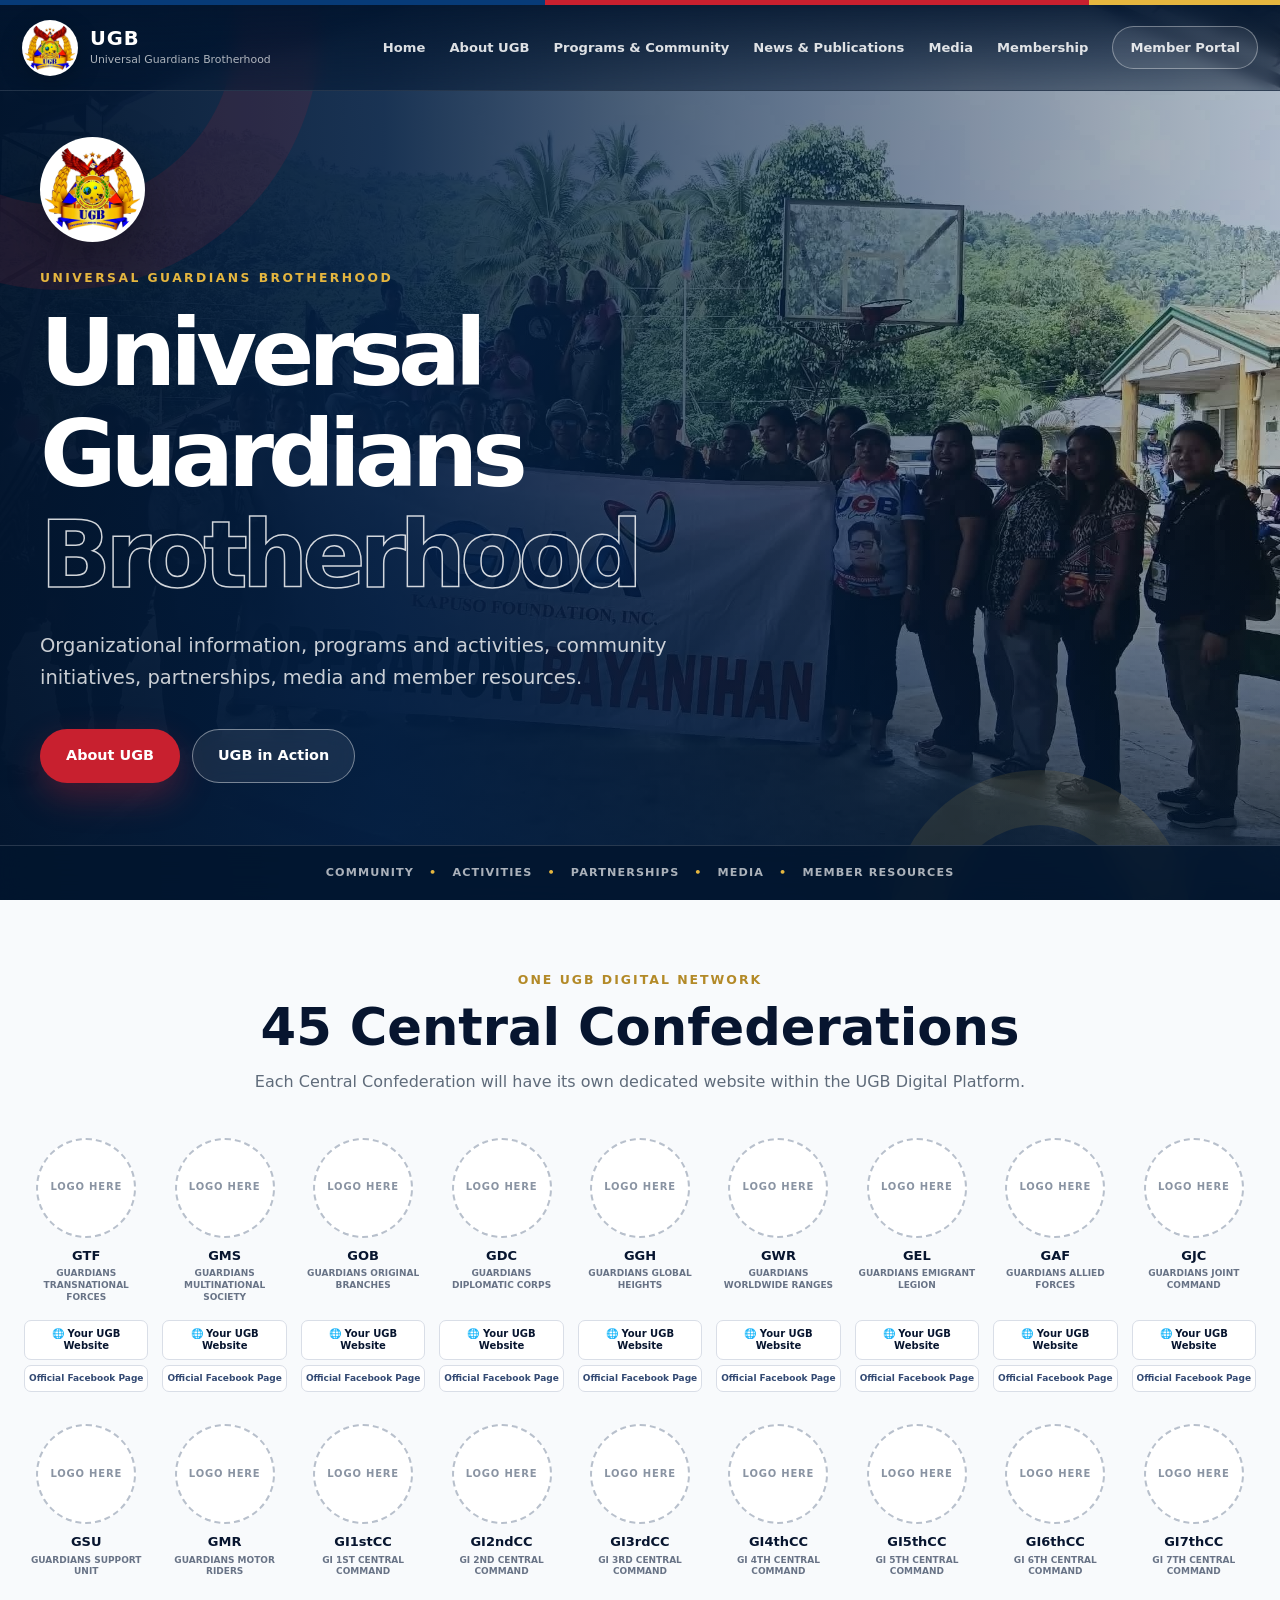
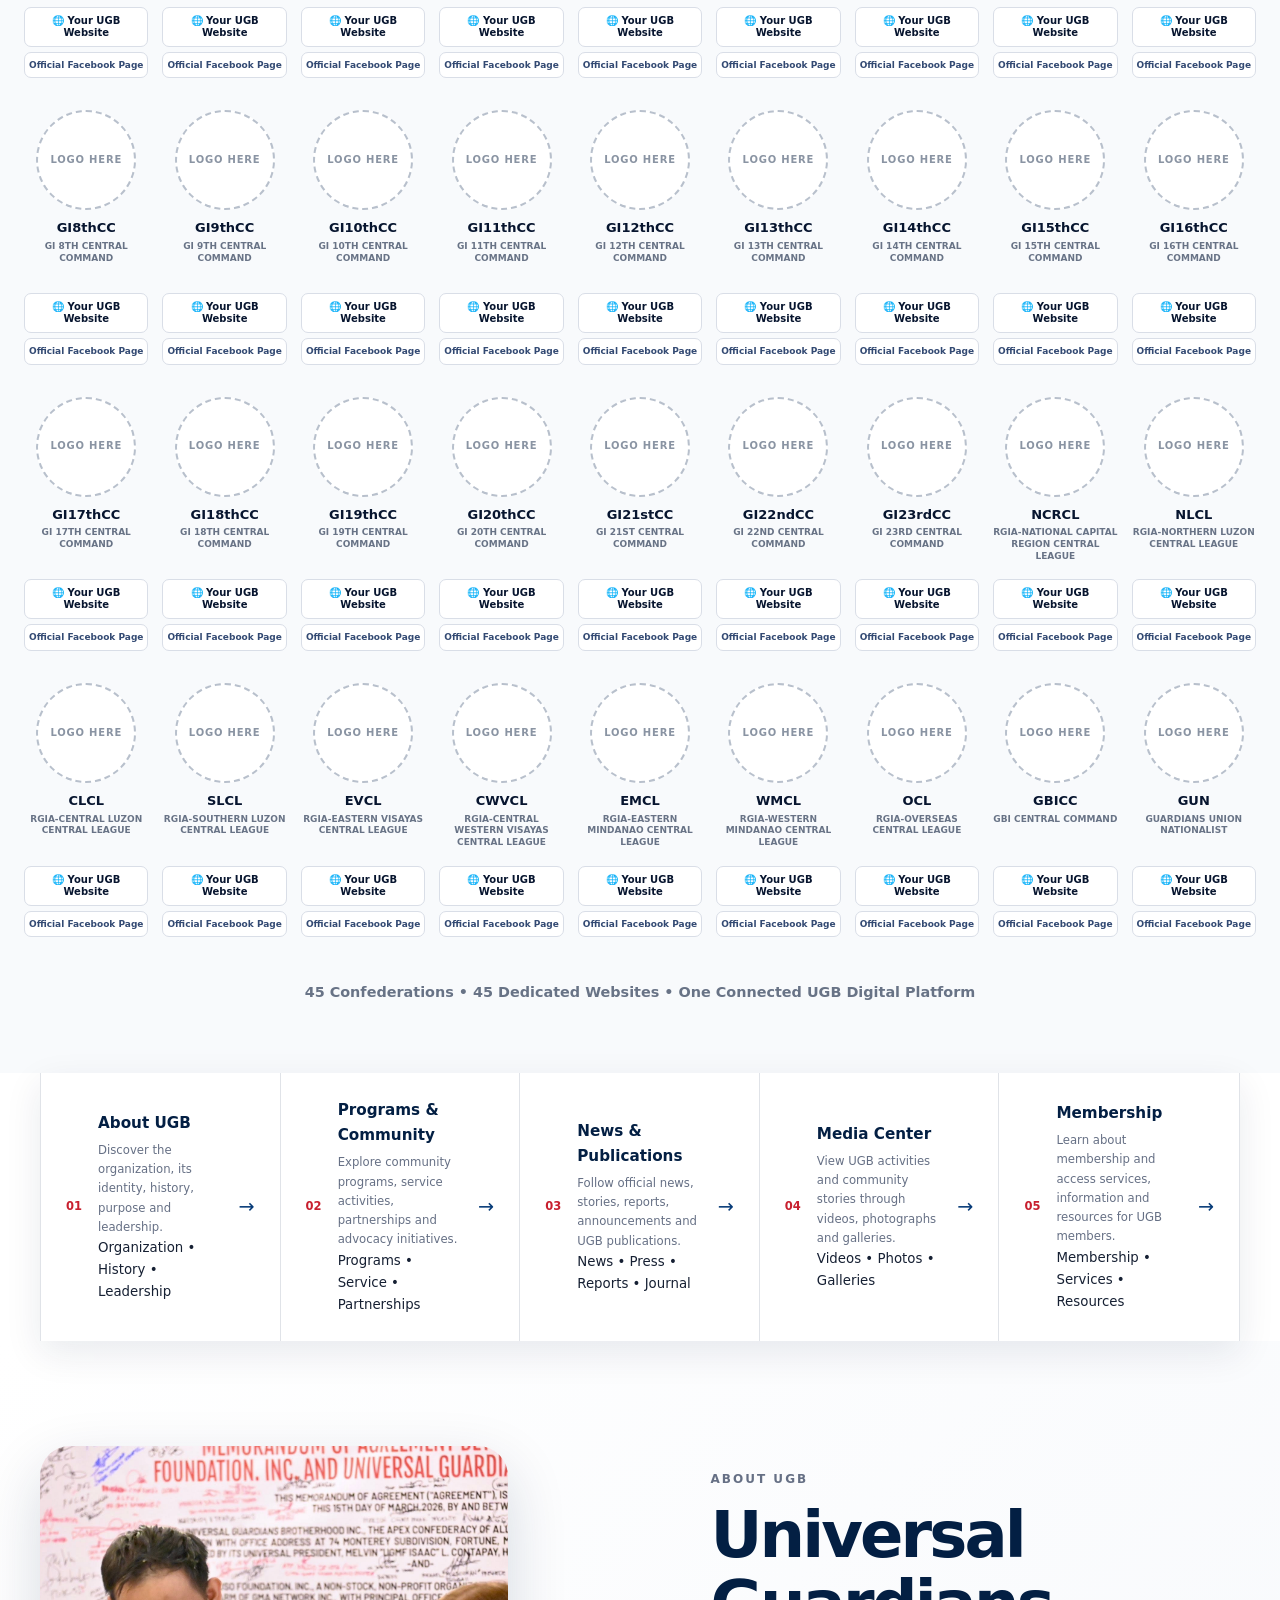
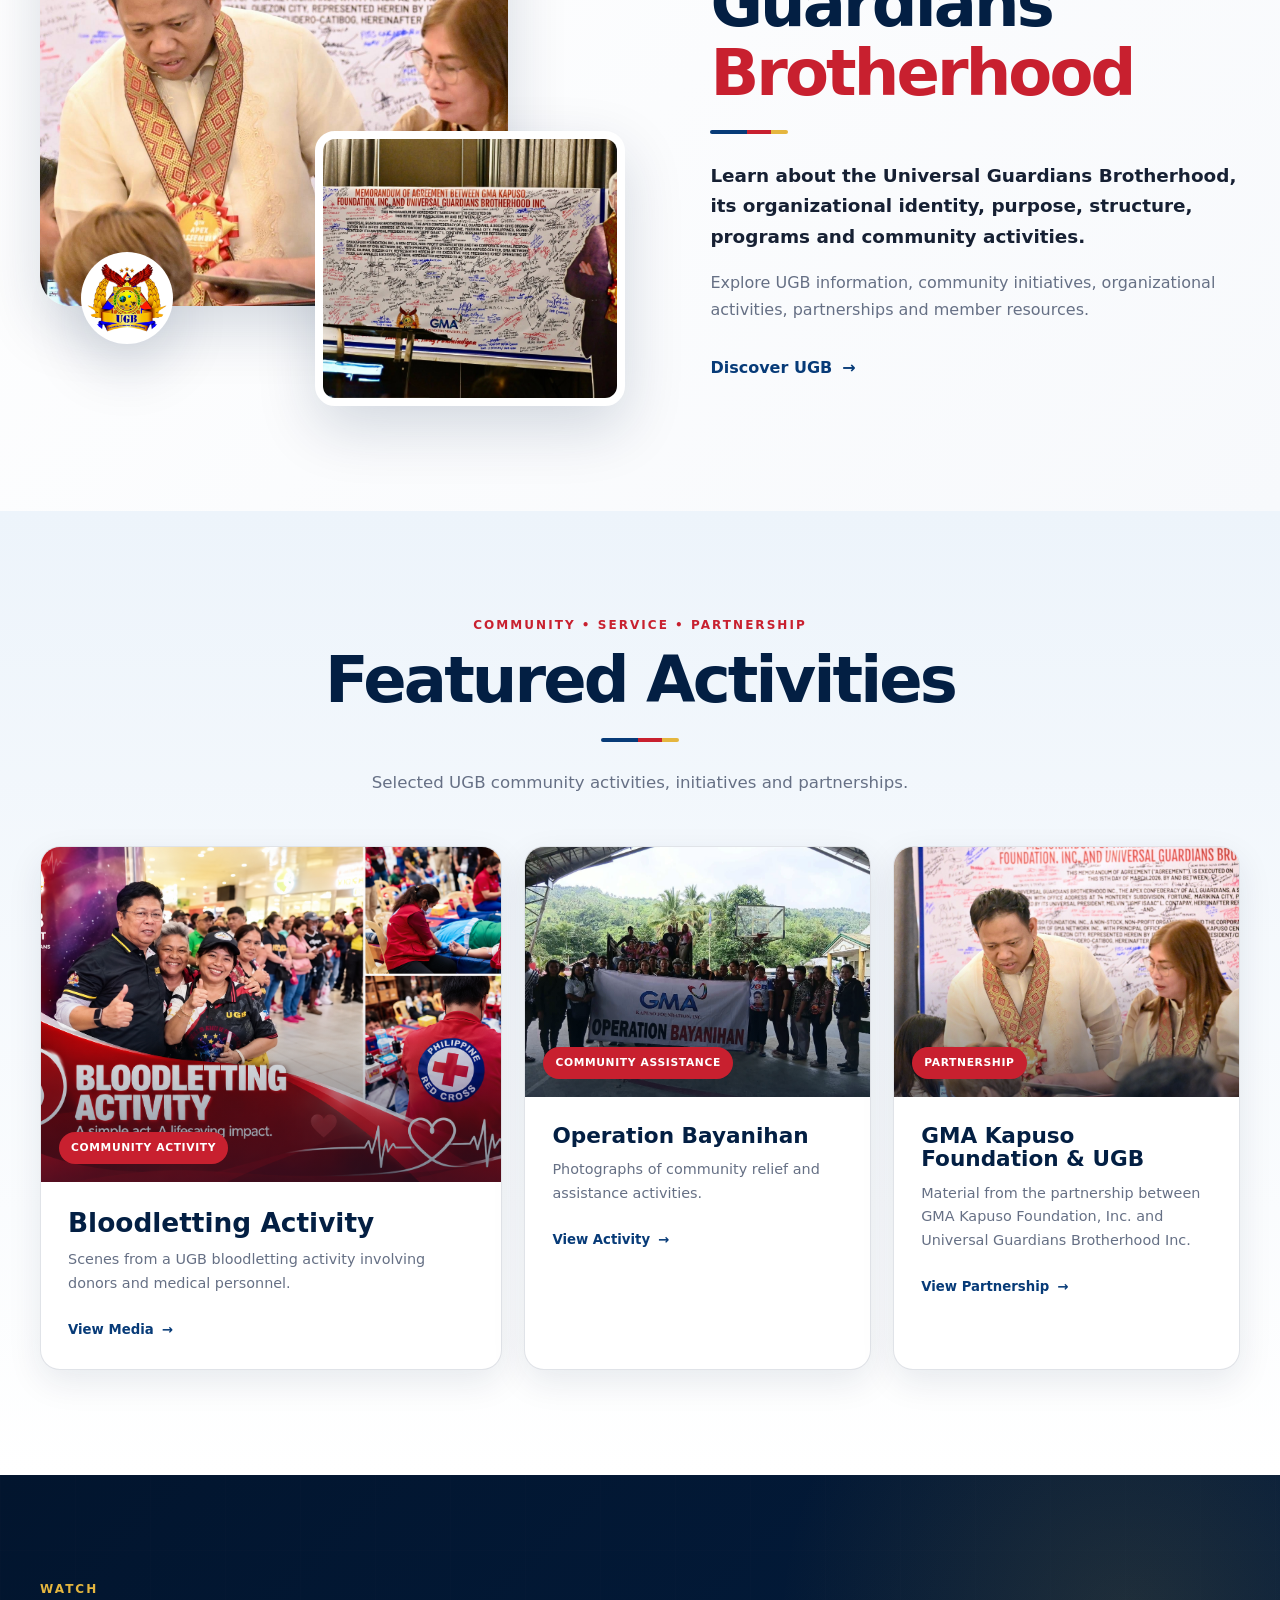
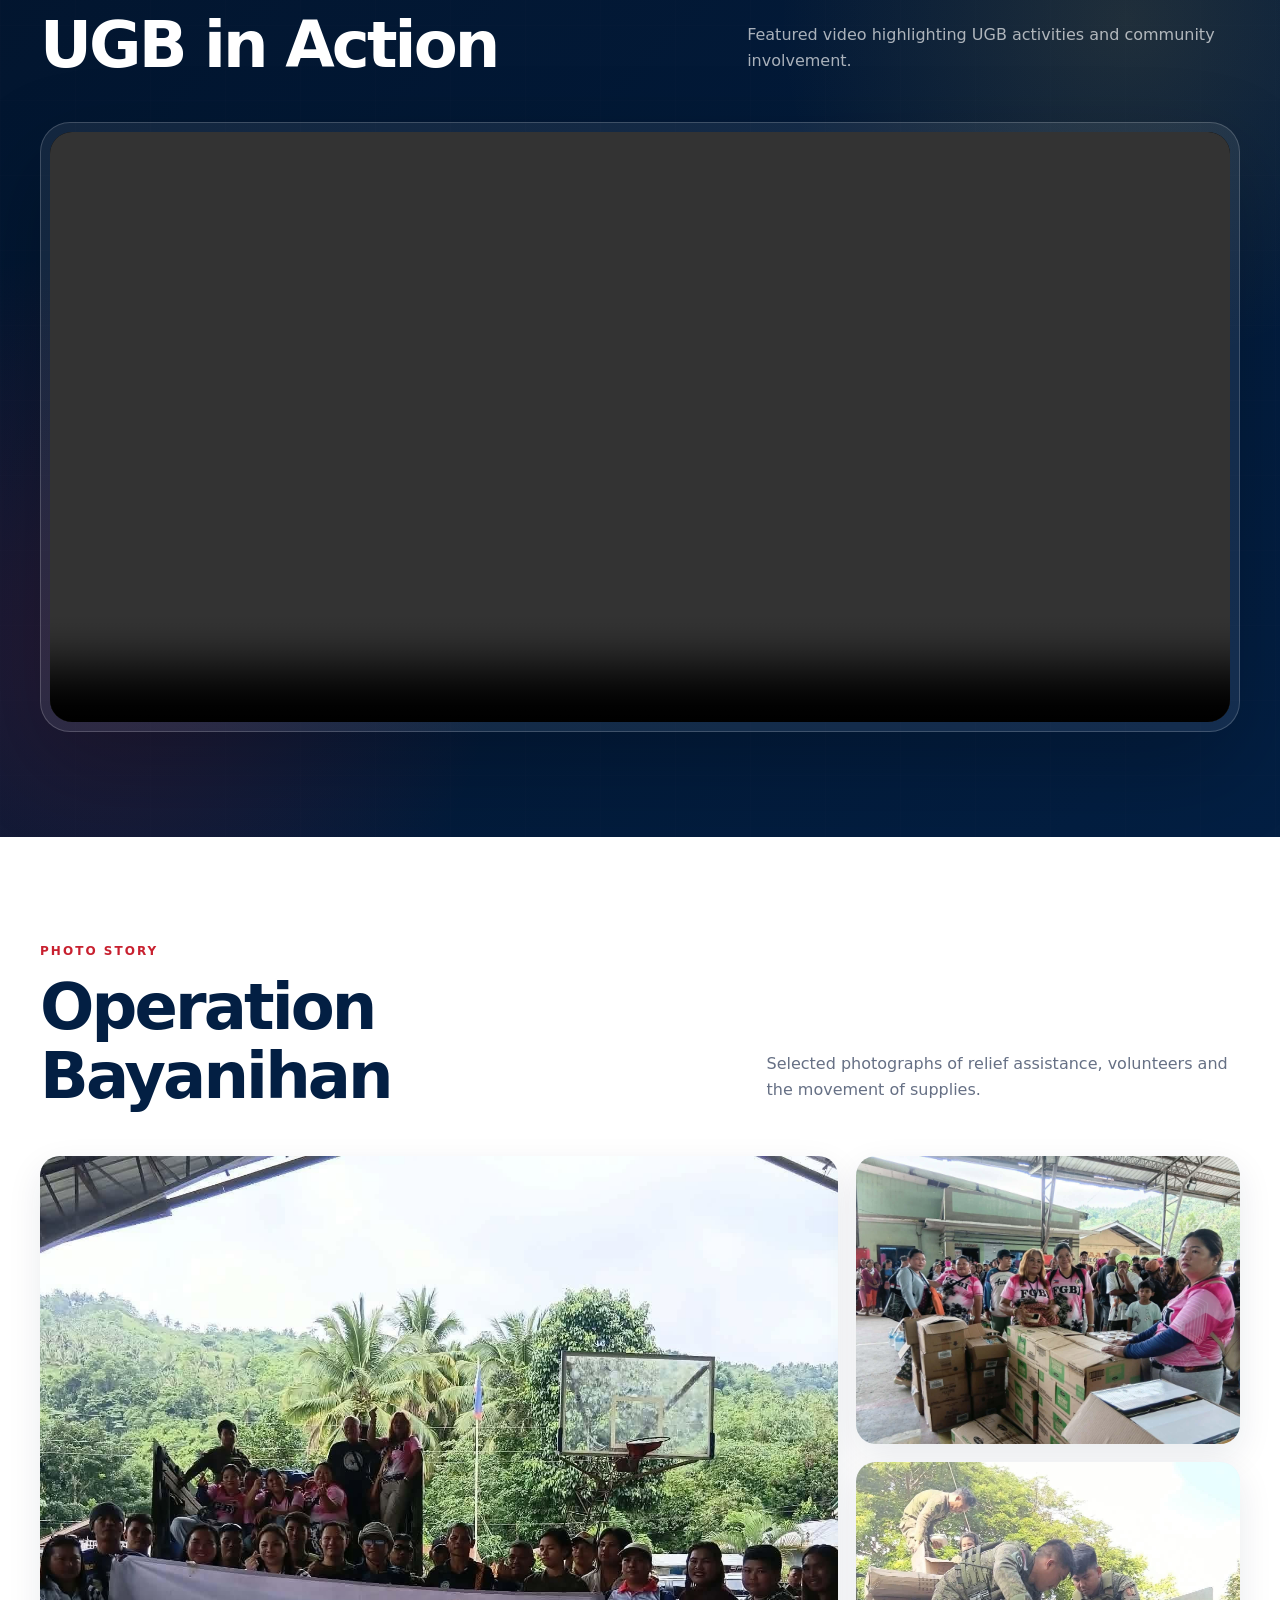
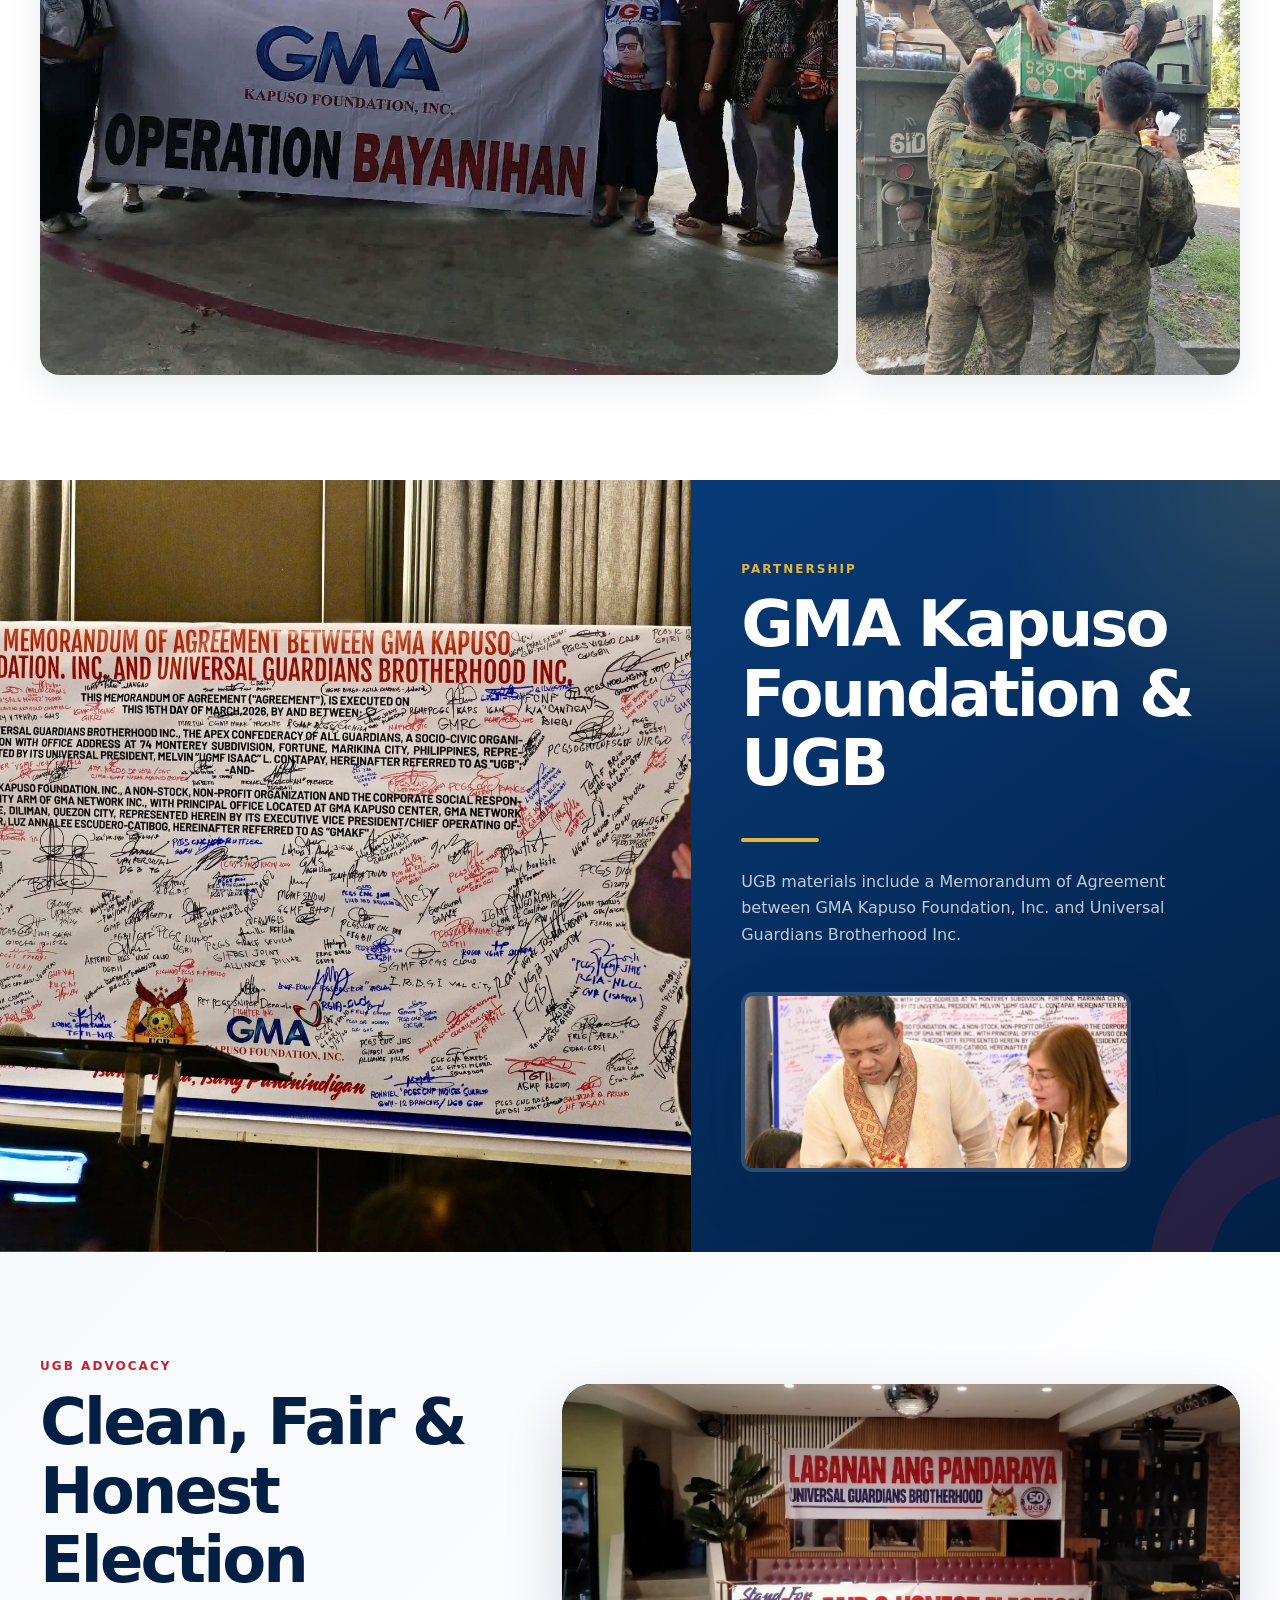
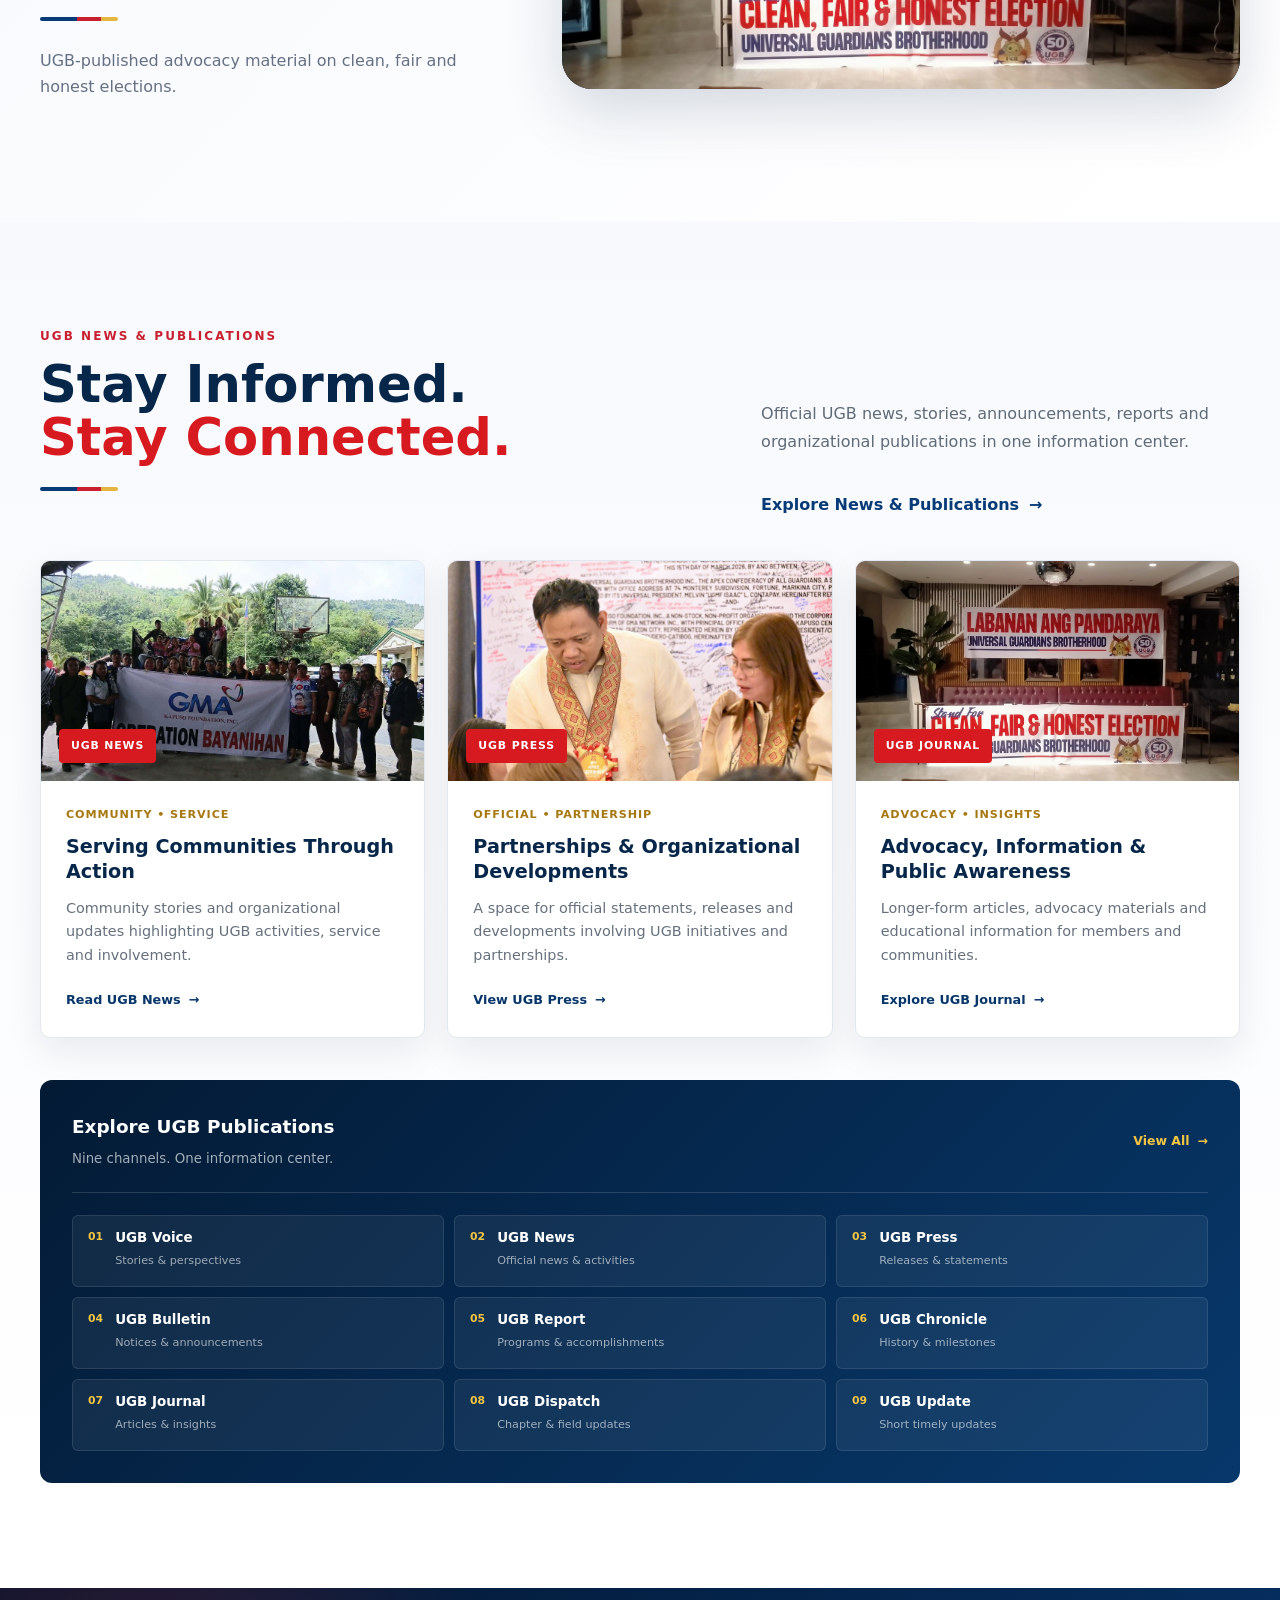
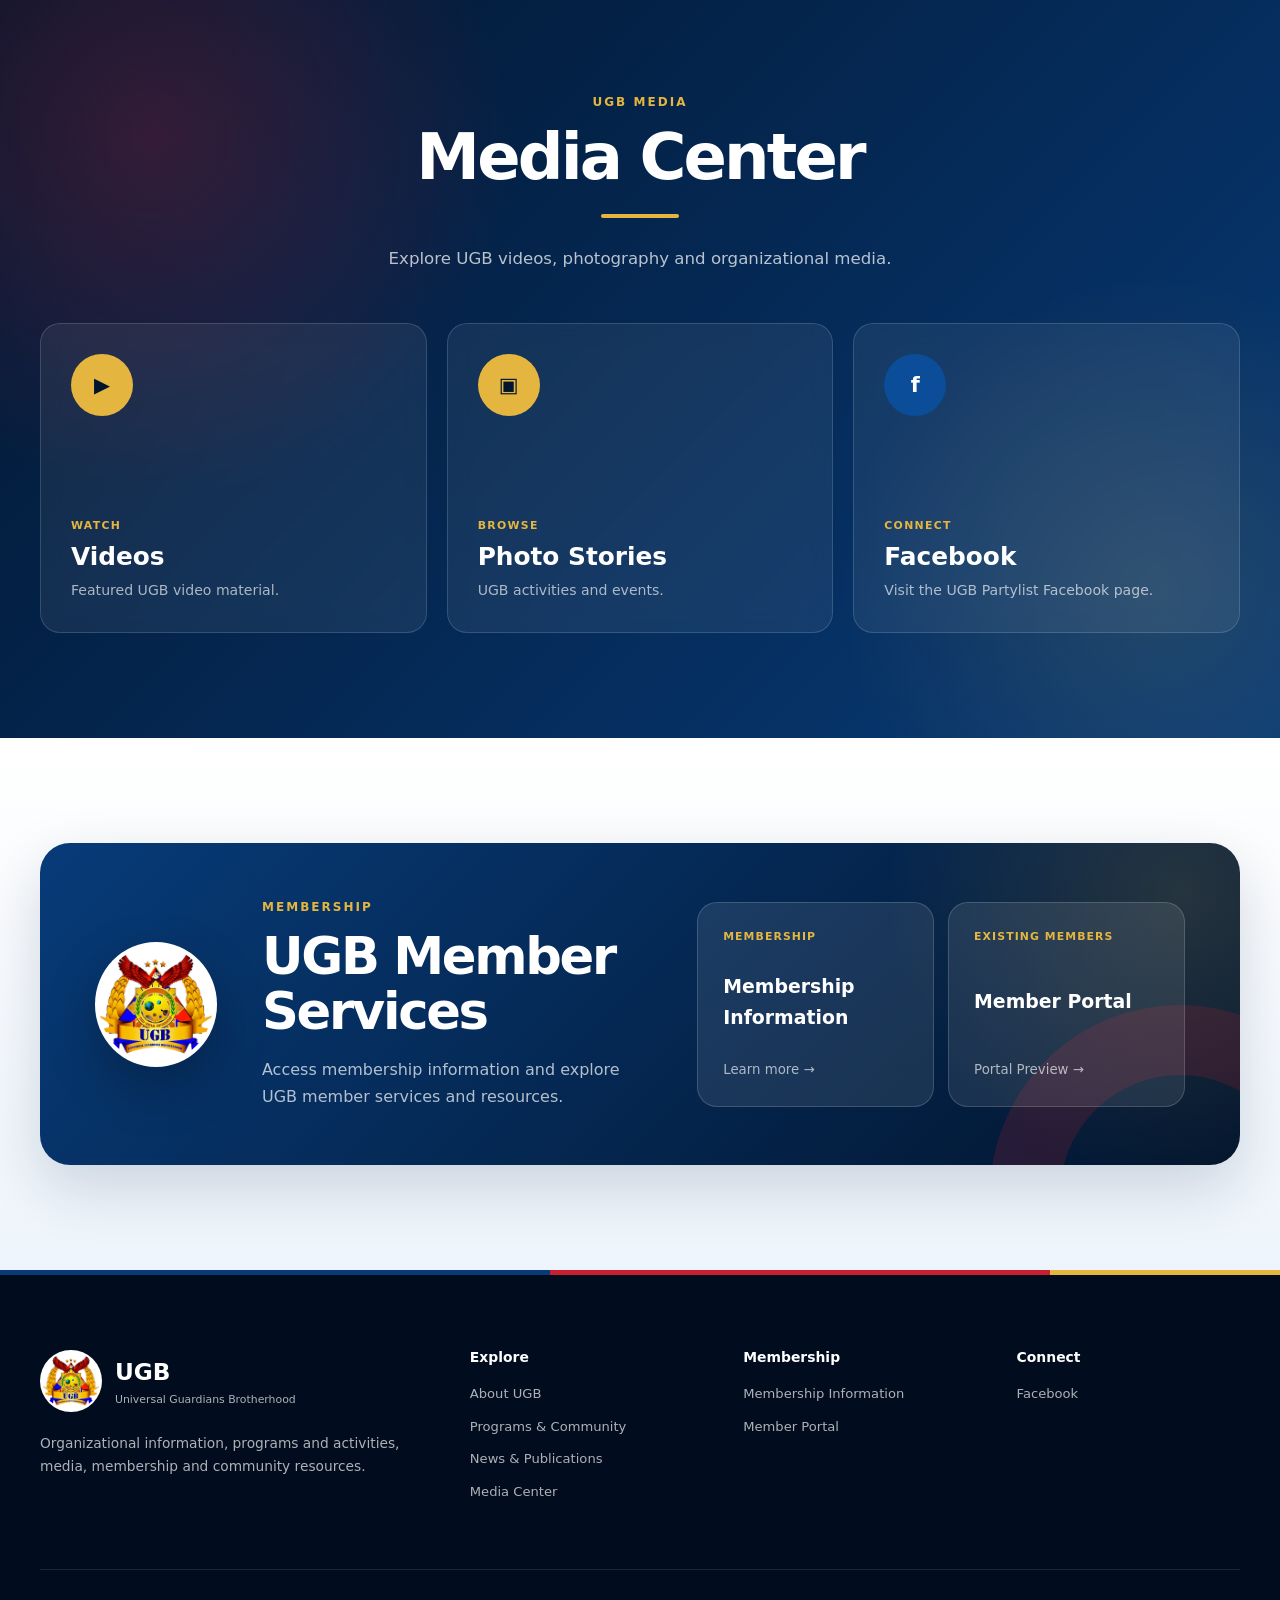
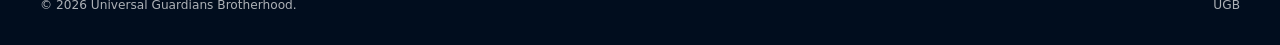
==== commit e964d569: "Add 45 Central Confederations homepage section" ====
--- a/index.html
+++ b/index.html
@@ -12,6 +12,7 @@
     <title>Universal Guardians Brotherhood | UGB</title>
 
     <link rel="stylesheet" href="css/style.css">
+    <link rel="stylesheet" href="css/confederations.css">
     <link rel="stylesheet" href="css/pages/home.css">
 </head>
 
@@ -150,6 +151,540 @@
 
         </section>
 
+        <!-- =========================================================
+     UGB 45 CENTRAL CONFEDERATIONS
+     FRONTEND PLACEHOLDER SECTION
+     9 PER ROW DESKTOP / 3 PER ROW MOBILE
+========================================================= -->
+
+        <!-- =========================================================
+     45 CENTRAL CONFEDERATIONS
+========================================================= -->
+        <section class="ugb-confederations" id="confederations">
+
+            <div class="ugb-confederations-container">
+
+                <div class="ugb-confederations-header">
+                    <span class="ugb-confederations-kicker">
+                        ONE UGB DIGITAL NETWORK
+                    </span>
+
+                    <h2>45 Central Confederations</h2>
+
+                    <p>
+                        Each Central Confederation will have its own dedicated website
+                        within the UGB Digital Platform.
+                    </p>
+                </div>
+
+
+                <div class="ugb-confederations-grid">
+
+                    <!-- 01 -->
+                    <div class="ugb-confederation-item">
+                        <a href="#" class="ugb-confederation-logo-link" aria-label="GTF Website">
+                            <div class="ugb-logo-placeholder">LOGO HERE</div>
+                        </a>
+                        <strong>GTF</strong>
+                        <span>GUARDIANS TRANSNATIONAL FORCES</span>
+                        <a href="#" class="ugb-confed-website">🌐 Your UGB Website</a>
+                        <a href="#" class="ugb-confed-facebook">Official Facebook Page</a>
+                    </div>
+
+                    <!-- 02 -->
+                    <div class="ugb-confederation-item">
+                        <a href="#" class="ugb-confederation-logo-link" aria-label="GMS Website">
+                            <div class="ugb-logo-placeholder">LOGO HERE</div>
+                        </a>
+                        <strong>GMS</strong>
+                        <span>GUARDIANS MULTINATIONAL SOCIETY</span>
+                        <a href="#" class="ugb-confed-website">🌐 Your UGB Website</a>
+                        <a href="#" class="ugb-confed-facebook">Official Facebook Page</a>
+                    </div>
+
+                    <!-- 03 -->
+                    <div class="ugb-confederation-item">
+                        <a href="#" class="ugb-confederation-logo-link" aria-label="GOB Website">
+                            <div class="ugb-logo-placeholder">LOGO HERE</div>
+                        </a>
+                        <strong>GOB</strong>
+                        <span>GUARDIANS ORIGINAL BRANCHES</span>
+                        <a href="#" class="ugb-confed-website">🌐 Your UGB Website</a>
+                        <a href="#" class="ugb-confed-facebook">Official Facebook Page</a>
+                    </div>
+
+                    <!-- 04 -->
+                    <div class="ugb-confederation-item">
+                        <a href="#" class="ugb-confederation-logo-link" aria-label="GDC Website">
+                            <div class="ugb-logo-placeholder">LOGO HERE</div>
+                        </a>
+                        <strong>GDC</strong>
+                        <span>GUARDIANS DIPLOMATIC CORPS</span>
+                        <a href="#" class="ugb-confed-website">🌐 Your UGB Website</a>
+                        <a href="#" class="ugb-confed-facebook">Official Facebook Page</a>
+                    </div>
+
+                    <!-- 05 -->
+                    <div class="ugb-confederation-item">
+                        <a href="#" class="ugb-confederation-logo-link" aria-label="GGH Website">
+                            <div class="ugb-logo-placeholder">LOGO HERE</div>
+                        </a>
+                        <strong>GGH</strong>
+                        <span>GUARDIANS GLOBAL HEIGHTS</span>
+                        <a href="#" class="ugb-confed-website">🌐 Your UGB Website</a>
+                        <a href="#" class="ugb-confed-facebook">Official Facebook Page</a>
+                    </div>
+
+                    <!-- 06 -->
+                    <div class="ugb-confederation-item">
+                        <a href="#" class="ugb-confederation-logo-link" aria-label="GWR Website">
+                            <div class="ugb-logo-placeholder">LOGO HERE</div>
+                        </a>
+                        <strong>GWR</strong>
+                        <span>GUARDIANS WORLDWIDE RANGES</span>
+                        <a href="#" class="ugb-confed-website">🌐 Your UGB Website</a>
+                        <a href="#" class="ugb-confed-facebook">Official Facebook Page</a>
+                    </div>
+
+                    <!-- 07 -->
+                    <div class="ugb-confederation-item">
+                        <a href="#" class="ugb-confederation-logo-link" aria-label="GEL Website">
+                            <div class="ugb-logo-placeholder">LOGO HERE</div>
+                        </a>
+                        <strong>GEL</strong>
+                        <span>GUARDIANS EMIGRANT LEGION</span>
+                        <a href="#" class="ugb-confed-website">🌐 Your UGB Website</a>
+                        <a href="#" class="ugb-confed-facebook">Official Facebook Page</a>
+                    </div>
+
+                    <!-- 08 -->
+                    <div class="ugb-confederation-item">
+                        <a href="#" class="ugb-confederation-logo-link" aria-label="GAF Website">
+                            <div class="ugb-logo-placeholder">LOGO HERE</div>
+                        </a>
+                        <strong>GAF</strong>
+                        <span>GUARDIANS ALLIED FORCES</span>
+                        <a href="#" class="ugb-confed-website">🌐 Your UGB Website</a>
+                        <a href="#" class="ugb-confed-facebook">Official Facebook Page</a>
+                    </div>
+
+                    <!-- 09 -->
+                    <div class="ugb-confederation-item">
+                        <a href="#" class="ugb-confederation-logo-link" aria-label="GJC Website">
+                            <div class="ugb-logo-placeholder">LOGO HERE</div>
+                        </a>
+                        <strong>GJC</strong>
+                        <span>GUARDIANS JOINT COMMAND</span>
+                        <a href="#" class="ugb-confed-website">🌐 Your UGB Website</a>
+                        <a href="#" class="ugb-confed-facebook">Official Facebook Page</a>
+                    </div>
+
+                    <!-- 10 -->
+                    <div class="ugb-confederation-item">
+                        <a href="#" class="ugb-confederation-logo-link" aria-label="GSU Website">
+                            <div class="ugb-logo-placeholder">LOGO HERE</div>
+                        </a>
+                        <strong>GSU</strong>
+                        <span>GUARDIANS SUPPORT UNIT</span>
+                        <a href="#" class="ugb-confed-website">🌐 Your UGB Website</a>
+                        <a href="#" class="ugb-confed-facebook">Official Facebook Page</a>
+                    </div>
+
+                    <!-- 11 -->
+                    <div class="ugb-confederation-item">
+                        <a href="#" class="ugb-confederation-logo-link" aria-label="GMR Website">
+                            <div class="ugb-logo-placeholder">LOGO HERE</div>
+                        </a>
+                        <strong>GMR</strong>
+                        <span>GUARDIANS MOTOR RIDERS</span>
+                        <a href="#" class="ugb-confed-website">🌐 Your UGB Website</a>
+                        <a href="#" class="ugb-confed-facebook">Official Facebook Page</a>
+                    </div>
+
+                    <!-- 12 -->
+                    <div class="ugb-confederation-item">
+                        <a href="#" class="ugb-confederation-logo-link" aria-label="GI1stCC Website">
+                            <div class="ugb-logo-placeholder">LOGO HERE</div>
+                        </a>
+                        <strong>GI1stCC</strong>
+                        <span>GI 1ST CENTRAL COMMAND</span>
+                        <a href="#" class="ugb-confed-website">🌐 Your UGB Website</a>
+                        <a href="#" class="ugb-confed-facebook">Official Facebook Page</a>
+                    </div>
+
+                    <!-- 13 -->
+                    <div class="ugb-confederation-item">
+                        <a href="#" class="ugb-confederation-logo-link" aria-label="GI2ndCC Website">
+                            <div class="ugb-logo-placeholder">LOGO HERE</div>
+                        </a>
+                        <strong>GI2ndCC</strong>
+                        <span>GI 2ND CENTRAL COMMAND</span>
+                        <a href="#" class="ugb-confed-website">🌐 Your UGB Website</a>
+                        <a href="#" class="ugb-confed-facebook">Official Facebook Page</a>
+                    </div>
+
+                    <!-- 14 -->
+                    <div class="ugb-confederation-item">
+                        <a href="#" class="ugb-confederation-logo-link" aria-label="GI3rdCC Website">
+                            <div class="ugb-logo-placeholder">LOGO HERE</div>
+                        </a>
+                        <strong>GI3rdCC</strong>
+                        <span>GI 3RD CENTRAL COMMAND</span>
+                        <a href="#" class="ugb-confed-website">🌐 Your UGB Website</a>
+                        <a href="#" class="ugb-confed-facebook">Official Facebook Page</a>
+                    </div>
+
+                    <!-- 15 -->
+                    <div class="ugb-confederation-item">
+                        <a href="#" class="ugb-confederation-logo-link" aria-label="GI4thCC Website">
+                            <div class="ugb-logo-placeholder">LOGO HERE</div>
+                        </a>
+                        <strong>GI4thCC</strong>
+                        <span>GI 4TH CENTRAL COMMAND</span>
+                        <a href="#" class="ugb-confed-website">🌐 Your UGB Website</a>
+                        <a href="#" class="ugb-confed-facebook">Official Facebook Page</a>
+                    </div>
+
+                    <!-- 16 -->
+                    <div class="ugb-confederation-item">
+                        <a href="#" class="ugb-confederation-logo-link" aria-label="GI5thCC Website">
+                            <div class="ugb-logo-placeholder">LOGO HERE</div>
+                        </a>
+                        <strong>GI5thCC</strong>
+                        <span>GI 5TH CENTRAL COMMAND</span>
+                        <a href="#" class="ugb-confed-website">🌐 Your UGB Website</a>
+                        <a href="#" class="ugb-confed-facebook">Official Facebook Page</a>
+                    </div>
+
+                    <!-- 17 -->
+                    <div class="ugb-confederation-item">
+                        <a href="#" class="ugb-confederation-logo-link" aria-label="GI6thCC Website">
+                            <div class="ugb-logo-placeholder">LOGO HERE</div>
+                        </a>
+                        <strong>GI6thCC</strong>
+                        <span>GI 6TH CENTRAL COMMAND</span>
+                        <a href="#" class="ugb-confed-website">🌐 Your UGB Website</a>
+                        <a href="#" class="ugb-confed-facebook">Official Facebook Page</a>
+                    </div>
+
+                    <!-- 18 -->
+                    <div class="ugb-confederation-item">
+                        <a href="#" class="ugb-confederation-logo-link" aria-label="GI7thCC Website">
+                            <div class="ugb-logo-placeholder">LOGO HERE</div>
+                        </a>
+                        <strong>GI7thCC</strong>
+                        <span>GI 7TH CENTRAL COMMAND</span>
+                        <a href="#" class="ugb-confed-website">🌐 Your UGB Website</a>
+                        <a href="#" class="ugb-confed-facebook">Official Facebook Page</a>
+                    </div>
+
+                    <!-- 19 -->
+                    <div class="ugb-confederation-item">
+                        <a href="#" class="ugb-confederation-logo-link" aria-label="GI8thCC Website">
+                            <div class="ugb-logo-placeholder">LOGO HERE</div>
+                        </a>
+                        <strong>GI8thCC</strong>
+                        <span>GI 8TH CENTRAL COMMAND</span>
+                        <a href="#" class="ugb-confed-website">🌐 Your UGB Website</a>
+                        <a href="#" class="ugb-confed-facebook">Official Facebook Page</a>
+                    </div>
+
+                    <!-- 20 -->
+                    <div class="ugb-confederation-item">
+                        <a href="#" class="ugb-confederation-logo-link" aria-label="GI9thCC Website">
+                            <div class="ugb-logo-placeholder">LOGO HERE</div>
+                        </a>
+                        <strong>GI9thCC</strong>
+                        <span>GI 9TH CENTRAL COMMAND</span>
+                        <a href="#" class="ugb-confed-website">🌐 Your UGB Website</a>
+                        <a href="#" class="ugb-confed-facebook">Official Facebook Page</a>
+                    </div>
+
+                    <!-- 21 -->
+                    <div class="ugb-confederation-item">
+                        <a href="#" class="ugb-confederation-logo-link" aria-label="GI10thCC Website">
+                            <div class="ugb-logo-placeholder">LOGO HERE</div>
+                        </a>
+                        <strong>GI10thCC</strong>
+                        <span>GI 10TH CENTRAL COMMAND</span>
+                        <a href="#" class="ugb-confed-website">🌐 Your UGB Website</a>
+                        <a href="#" class="ugb-confed-facebook">Official Facebook Page</a>
+                    </div>
+
+                    <!-- 22 -->
+                    <div class="ugb-confederation-item">
+                        <a href="#" class="ugb-confederation-logo-link" aria-label="GI11thCC Website">
+                            <div class="ugb-logo-placeholder">LOGO HERE</div>
+                        </a>
+                        <strong>GI11thCC</strong>
+                        <span>GI 11TH CENTRAL COMMAND</span>
+                        <a href="#" class="ugb-confed-website">🌐 Your UGB Website</a>
+                        <a href="#" class="ugb-confed-facebook">Official Facebook Page</a>
+                    </div>
+
+                    <!-- 23 -->
+                    <div class="ugb-confederation-item">
+                        <a href="#" class="ugb-confederation-logo-link" aria-label="GI12thCC Website">
+                            <div class="ugb-logo-placeholder">LOGO HERE</div>
+                        </a>
+                        <strong>GI12thCC</strong>
+                        <span>GI 12TH CENTRAL COMMAND</span>
+                        <a href="#" class="ugb-confed-website">🌐 Your UGB Website</a>
+                        <a href="#" class="ugb-confed-facebook">Official Facebook Page</a>
+                    </div>
+
+                    <!-- 24 -->
+                    <div class="ugb-confederation-item">
+                        <a href="#" class="ugb-confederation-logo-link" aria-label="GI13thCC Website">
+                            <div class="ugb-logo-placeholder">LOGO HERE</div>
+                        </a>
+                        <strong>GI13thCC</strong>
+                        <span>GI 13TH CENTRAL COMMAND</span>
+                        <a href="#" class="ugb-confed-website">🌐 Your UGB Website</a>
+                        <a href="#" class="ugb-confed-facebook">Official Facebook Page</a>
+                    </div>
+
+                    <!-- 25 -->
+                    <div class="ugb-confederation-item">
+                        <a href="#" class="ugb-confederation-logo-link" aria-label="GI14thCC Website">
+                            <div class="ugb-logo-placeholder">LOGO HERE</div>
+                        </a>
+                        <strong>GI14thCC</strong>
+                        <span>GI 14TH CENTRAL COMMAND</span>
+                        <a href="#" class="ugb-confed-website">🌐 Your UGB Website</a>
+                        <a href="#" class="ugb-confed-facebook">Official Facebook Page</a>
+                    </div>
+
+                    <!-- 26 -->
+                    <div class="ugb-confederation-item">
+                        <a href="#" class="ugb-confederation-logo-link" aria-label="GI15thCC Website">
+                            <div class="ugb-logo-placeholder">LOGO HERE</div>
+                        </a>
+                        <strong>GI15thCC</strong>
+                        <span>GI 15TH CENTRAL COMMAND</span>
+                        <a href="#" class="ugb-confed-website">🌐 Your UGB Website</a>
+                        <a href="#" class="ugb-confed-facebook">Official Facebook Page</a>
+                    </div>
+
+                    <!-- 27 -->
+                    <div class="ugb-confederation-item">
+                        <a href="#" class="ugb-confederation-logo-link" aria-label="GI16thCC Website">
+                            <div class="ugb-logo-placeholder">LOGO HERE</div>
+                        </a>
+                        <strong>GI16thCC</strong>
+                        <span>GI 16TH CENTRAL COMMAND</span>
+                        <a href="#" class="ugb-confed-website">🌐 Your UGB Website</a>
+                        <a href="#" class="ugb-confed-facebook">Official Facebook Page</a>
+                    </div>
+
+                    <!-- 28 -->
+                    <div class="ugb-confederation-item">
+                        <a href="#" class="ugb-confederation-logo-link" aria-label="GI17thCC Website">
+                            <div class="ugb-logo-placeholder">LOGO HERE</div>
+                        </a>
+                        <strong>GI17thCC</strong>
+                        <span>GI 17TH CENTRAL COMMAND</span>
+                        <a href="#" class="ugb-confed-website">🌐 Your UGB Website</a>
+                        <a href="#" class="ugb-confed-facebook">Official Facebook Page</a>
+                    </div>
+
+                    <!-- 29 -->
+                    <div class="ugb-confederation-item">
+                        <a href="#" class="ugb-confederation-logo-link" aria-label="GI18thCC Website">
+                            <div class="ugb-logo-placeholder">LOGO HERE</div>
+                        </a>
+                        <strong>GI18thCC</strong>
+                        <span>GI 18TH CENTRAL COMMAND</span>
+                        <a href="#" class="ugb-confed-website">🌐 Your UGB Website</a>
+                        <a href="#" class="ugb-confed-facebook">Official Facebook Page</a>
+                    </div>
+
+                    <!-- 30 -->
+                    <div class="ugb-confederation-item">
+                        <a href="#" class="ugb-confederation-logo-link" aria-label="GI19thCC Website">
+                            <div class="ugb-logo-placeholder">LOGO HERE</div>
+                        </a>
+                        <strong>GI19thCC</strong>
+                        <span>GI 19TH CENTRAL COMMAND</span>
+                        <a href="#" class="ugb-confed-website">🌐 Your UGB Website</a>
+                        <a href="#" class="ugb-confed-facebook">Official Facebook Page</a>
+                    </div>
+
+                    <!-- 31 -->
+                    <div class="ugb-confederation-item">
+                        <a href="#" class="ugb-confederation-logo-link" aria-label="GI20thCC Website">
+                            <div class="ugb-logo-placeholder">LOGO HERE</div>
+                        </a>
+                        <strong>GI20thCC</strong>
+                        <span>GI 20TH CENTRAL COMMAND</span>
+                        <a href="#" class="ugb-confed-website">🌐 Your UGB Website</a>
+                        <a href="#" class="ugb-confed-facebook">Official Facebook Page</a>
+                    </div>
+
+                    <!-- 32 -->
+                    <div class="ugb-confederation-item">
+                        <a href="#" class="ugb-confederation-logo-link" aria-label="GI21stCC Website">
+                            <div class="ugb-logo-placeholder">LOGO HERE</div>
+                        </a>
+                        <strong>GI21stCC</strong>
+                        <span>GI 21ST CENTRAL COMMAND</span>
+                        <a href="#" class="ugb-confed-website">🌐 Your UGB Website</a>
+                        <a href="#" class="ugb-confed-facebook">Official Facebook Page</a>
+                    </div>
+
+                    <!-- 33 -->
+                    <div class="ugb-confederation-item">
+                        <a href="#" class="ugb-confederation-logo-link" aria-label="GI22ndCC Website">
+                            <div class="ugb-logo-placeholder">LOGO HERE</div>
+                        </a>
+                        <strong>GI22ndCC</strong>
+                        <span>GI 22ND CENTRAL COMMAND</span>
+                        <a href="#" class="ugb-confed-website">🌐 Your UGB Website</a>
+                        <a href="#" class="ugb-confed-facebook">Official Facebook Page</a>
+                    </div>
+
+                    <!-- 34 -->
+                    <div class="ugb-confederation-item">
+                        <a href="#" class="ugb-confederation-logo-link" aria-label="GI23rdCC Website">
+                            <div class="ugb-logo-placeholder">LOGO HERE</div>
+                        </a>
+                        <strong>GI23rdCC</strong>
+                        <span>GI 23RD CENTRAL COMMAND</span>
+                        <a href="#" class="ugb-confed-website">🌐 Your UGB Website</a>
+                        <a href="#" class="ugb-confed-facebook">Official Facebook Page</a>
+                    </div>
+
+                    <!-- 35 -->
+                    <div class="ugb-confederation-item">
+                        <a href="#" class="ugb-confederation-logo-link" aria-label="NCRCL Website">
+                            <div class="ugb-logo-placeholder">LOGO HERE</div>
+                        </a>
+                        <strong>NCRCL</strong>
+                        <span>RGIA-NATIONAL CAPITAL REGION CENTRAL LEAGUE</span>
+                        <a href="#" class="ugb-confed-website">🌐 Your UGB Website</a>
+                        <a href="#" class="ugb-confed-facebook">Official Facebook Page</a>
+                    </div>
+
+                    <!-- 36 -->
+                    <div class="ugb-confederation-item">
+                        <a href="#" class="ugb-confederation-logo-link" aria-label="NLCL Website">
+                            <div class="ugb-logo-placeholder">LOGO HERE</div>
+                        </a>
+                        <strong>NLCL</strong>
+                        <span>RGIA-NORTHERN LUZON CENTRAL LEAGUE</span>
+                        <a href="#" class="ugb-confed-website">🌐 Your UGB Website</a>
+                        <a href="#" class="ugb-confed-facebook">Official Facebook Page</a>
+                    </div>
+
+                    <!-- 37 -->
+                    <div class="ugb-confederation-item">
+                        <a href="#" class="ugb-confederation-logo-link" aria-label="CLCL Website">
+                            <div class="ugb-logo-placeholder">LOGO HERE</div>
+                        </a>
+                        <strong>CLCL</strong>
+                        <span>RGIA-CENTRAL LUZON CENTRAL LEAGUE</span>
+                        <a href="#" class="ugb-confed-website">🌐 Your UGB Website</a>
+                        <a href="#" class="ugb-confed-facebook">Official Facebook Page</a>
+                    </div>
+
+                    <!-- 38 -->
+                    <div class="ugb-confederation-item">
+                        <a href="#" class="ugb-confederation-logo-link" aria-label="SLCL Website">
+                            <div class="ugb-logo-placeholder">LOGO HERE</div>
+                        </a>
+                        <strong>SLCL</strong>
+                        <span>RGIA-SOUTHERN LUZON CENTRAL LEAGUE</span>
+                        <a href="#" class="ugb-confed-website">🌐 Your UGB Website</a>
+                        <a href="#" class="ugb-confed-facebook">Official Facebook Page</a>
+                    </div>
+
+                    <!-- 39 -->
+                    <div class="ugb-confederation-item">
+                        <a href="#" class="ugb-confederation-logo-link" aria-label="EVCL Website">
+                            <div class="ugb-logo-placeholder">LOGO HERE</div>
+                        </a>
+                        <strong>EVCL</strong>
+                        <span>RGIA-EASTERN VISAYAS CENTRAL LEAGUE</span>
+                        <a href="#" class="ugb-confed-website">🌐 Your UGB Website</a>
+                        <a href="#" class="ugb-confed-facebook">Official Facebook Page</a>
+                    </div>
+
+                    <!-- 40 -->
+                    <div class="ugb-confederation-item">
+                        <a href="#" class="ugb-confederation-logo-link" aria-label="CWVCL Website">
+                            <div class="ugb-logo-placeholder">LOGO HERE</div>
+                        </a>
+                        <strong>CWVCL</strong>
+                        <span>RGIA-CENTRAL WESTERN VISAYAS CENTRAL LEAGUE</span>
+                        <a href="#" class="ugb-confed-website">🌐 Your UGB Website</a>
+                        <a href="#" class="ugb-confed-facebook">Official Facebook Page</a>
+                    </div>
+
+                    <!-- 41 -->
+                    <div class="ugb-confederation-item">
+                        <a href="#" class="ugb-confederation-logo-link" aria-label="EMCL Website">
+                            <div class="ugb-logo-placeholder">LOGO HERE</div>
+                        </a>
+                        <strong>EMCL</strong>
+                        <span>RGIA-EASTERN MINDANAO CENTRAL LEAGUE</span>
+                        <a href="#" class="ugb-confed-website">🌐 Your UGB Website</a>
+                        <a href="#" class="ugb-confed-facebook">Official Facebook Page</a>
+                    </div>
+
+                    <!-- 42 -->
+                    <div class="ugb-confederation-item">
+                        <a href="#" class="ugb-confederation-logo-link" aria-label="WMCL Website">
+                            <div class="ugb-logo-placeholder">LOGO HERE</div>
+                        </a>
+                        <strong>WMCL</strong>
+                        <span>RGIA-WESTERN MINDANAO CENTRAL LEAGUE</span>
+                        <a href="#" class="ugb-confed-website">🌐 Your UGB Website</a>
+                        <a href="#" class="ugb-confed-facebook">Official Facebook Page</a>
+                    </div>
+
+                    <!-- 43 -->
+                    <div class="ugb-confederation-item">
+                        <a href="#" class="ugb-confederation-logo-link" aria-label="OCL Website">
+                            <div class="ugb-logo-placeholder">LOGO HERE</div>
+                        </a>
+                        <strong>OCL</strong>
+                        <span>RGIA-OVERSEAS CENTRAL LEAGUE</span>
+                        <a href="#" class="ugb-confed-website">🌐 Your UGB Website</a>
+                        <a href="#" class="ugb-confed-facebook">Official Facebook Page</a>
+                    </div>
+
+                    <!-- 44 -->
+                    <div class="ugb-confederation-item">
+                        <a href="#" class="ugb-confederation-logo-link" aria-label="GBICC Website">
+                            <div class="ugb-logo-placeholder">LOGO HERE</div>
+                        </a>
+                        <strong>GBICC</strong>
+                        <span>GBI CENTRAL COMMAND</span>
+                        <a href="#" class="ugb-confed-website">🌐 Your UGB Website</a>
+                        <a href="#" class="ugb-confed-facebook">Official Facebook Page</a>
+                    </div>
+
+                    <!-- 45 -->
+                    <div class="ugb-confederation-item">
+                        <a href="#" class="ugb-confederation-logo-link" aria-label="GUN Website">
+                            <div class="ugb-logo-placeholder">LOGO HERE</div>
+                        </a>
+                        <strong>GUN</strong>
+                        <span>GUARDIANS UNION NATIONALIST</span>
+                        <a href="#" class="ugb-confed-website">🌐 Your UGB Website</a>
+                        <a href="#" class="ugb-confed-facebook">Official Facebook Page</a>
+                    </div>
+
+                </div>
+
+
+                <div class="ugb-confederations-footer">
+                    45 Confederations • 45 Dedicated Websites • One Connected UGB Digital Platform
+                </div>
+
+            </div>
+
+        </section>
 
         <!-- =====================================================
              QUICK ACCESS
--- a/css/confederations.css
+++ b/css/confederations.css
@@ -0,0 +1,717 @@
+/* =========================================================
+   UGB - 45 CENTRAL CONFEDERATIONS
+   DESKTOP/LAPTOP: 9 COLUMNS × 5 ROWS
+   MOBILE: 3 COLUMNS
+========================================================= */
+
+
+/* =========================================================
+   SECTION
+========================================================= */
+
+.ugb-confederations {
+    padding: 70px 24px;
+    background: #f8fafc;
+}
+
+.ugb-confederations-container {
+    width: min(1500px, 100%);
+    margin: 0 auto;
+}
+
+
+/* =========================================================
+   SECTION HEADER
+========================================================= */
+
+.ugb-confederations-header {
+    max-width: 850px;
+    margin: 0 auto 42px;
+    text-align: center;
+}
+
+.ugb-confederations-kicker {
+    display: block;
+    margin-bottom: 10px;
+
+    font-size: 0.78rem;
+    font-weight: 800;
+    letter-spacing: 0.16em;
+    text-transform: uppercase;
+
+    color: #b38a28;
+}
+
+.ugb-confederations-header h2 {
+    margin: 0 0 14px;
+
+    font-size: clamp(2rem, 4vw, 3.4rem);
+    line-height: 1.05;
+
+    color: #07152f;
+}
+
+.ugb-confederations-header p {
+    margin: 0;
+
+    font-size: 1rem;
+    line-height: 1.7;
+
+    color: #5f6b7a;
+}
+
+
+/* =========================================================
+   CONFEDERATION GRID
+
+   EXACTLY:
+   9 COLUMNS × 5 ROWS = 45 CONFEDERATIONS
+========================================================= */
+
+.ugb-confederations-grid {
+    display: grid;
+
+    grid-template-columns: repeat(9, minmax(0, 1fr));
+
+    gap: 28px 14px;
+
+    width: 100%;
+}
+
+
+/* =========================================================
+   INDIVIDUAL CONFEDERATION
+========================================================= */
+
+.ugb-confederation-item {
+    min-width: 0;
+
+    display: flex;
+    flex-direction: column;
+    align-items: center;
+
+    text-align: center;
+}
+
+
+/* =========================================================
+   CLICKABLE LOGO AREA
+   READY FOR FUTURE WEBSITE REDIRECT
+========================================================= */
+
+.ugb-confederation-logo-link {
+    display: block;
+
+    width: fit-content;
+
+    margin: 0 auto 10px;
+
+    text-decoration: none;
+}
+
+
+/* =========================================================
+   LOGO PLACEHOLDER
+========================================================= */
+
+.ugb-logo-placeholder {
+    width: 100px;
+    height: 100px;
+
+    display: flex;
+    align-items: center;
+    justify-content: center;
+
+    border: 2px dashed #b8c0cc;
+    border-radius: 50%;
+
+    background: #ffffff;
+
+    font-size: 0.62rem;
+    font-weight: 800;
+    letter-spacing: 0.08em;
+
+    color: #8a94a3;
+
+    transition:
+        transform 0.2s ease,
+        border-color 0.2s ease,
+        box-shadow 0.2s ease;
+}
+
+
+/* Logo hover */
+
+.ugb-confederation-logo-link:hover .ugb-logo-placeholder {
+    transform: translateY(-3px);
+
+    border-color: #b38a28;
+
+    box-shadow: 0 8px 20px rgba(7, 21, 47, 0.10);
+}
+
+
+/* =========================================================
+   CONFEDERATION ABBREVIATION
+========================================================= */
+
+.ugb-confederation-item strong {
+    display: block;
+
+    margin-top: 2px;
+
+    font-size: 0.82rem;
+    font-weight: 800;
+    line-height: 1.2;
+
+    color: #07152f;
+}
+
+
+/* =========================================================
+   FULL CONFEDERATION NAME
+========================================================= */
+
+.ugb-confederation-item>span {
+    display: block;
+
+    width: 100%;
+    min-height: 48px;
+
+    margin-top: 5px;
+
+    font-size: 0.59rem;
+    font-weight: 600;
+    line-height: 1.35;
+
+    color: #687386;
+
+    overflow-wrap: anywhere;
+}
+
+
+/* =========================================================
+   YOUR UGB WEBSITE
+========================================================= */
+
+.ugb-confed-website {
+    display: block;
+
+    width: 100%;
+
+    margin-top: 8px;
+    padding: 7px 4px;
+
+    border: 1px solid #d9dee7;
+    border-radius: 7px;
+
+    background: #ffffff;
+
+    font-size: 0.60rem;
+    font-weight: 800;
+    line-height: 1.2;
+
+    color: #07152f;
+
+    text-decoration: none;
+
+    transition:
+        transform 0.2s ease,
+        border-color 0.2s ease,
+        box-shadow 0.2s ease;
+}
+
+.ugb-confed-website:hover {
+    transform: translateY(-1px);
+
+    border-color: #b38a28;
+
+    box-shadow: 0 5px 12px rgba(7, 21, 47, 0.08);
+}
+
+
+/* =========================================================
+   OFFICIAL FACEBOOK PAGE
+========================================================= */
+
+.ugb-confed-facebook {
+    display: block;
+
+    width: 100%;
+
+    margin-top: 5px;
+    padding: 7px 4px;
+
+    border: 1px solid #d9dee7;
+    border-radius: 7px;
+
+    background: #ffffff;
+
+    font-size: 0.58rem;
+    font-weight: 700;
+    line-height: 1.2;
+
+    color: #334a73;
+
+    text-decoration: none;
+
+    transition:
+        transform 0.2s ease,
+        border-color 0.2s ease,
+        box-shadow 0.2s ease;
+}
+
+.ugb-confed-facebook:hover {
+    transform: translateY(-1px);
+
+    border-color: #334a73;
+
+    box-shadow: 0 5px 12px rgba(7, 21, 47, 0.08);
+}
+
+
+/* =========================================================
+   SECTION FOOTER
+========================================================= */
+
+.ugb-confederations-footer {
+    margin-top: 45px;
+
+    text-align: center;
+
+    font-size: 0.9rem;
+    font-weight: 700;
+    line-height: 1.5;
+
+    color: #687386;
+}
+
+
+/* =========================================================
+   MOBILE
+   EXACTLY 3 COLUMNS
+========================================================= */
+
+@media (max-width: 700px) {
+
+    .ugb-confederations {
+        padding: 50px 14px;
+    }
+
+    .ugb-confederations-container {
+        width: 100%;
+    }
+
+    .ugb-confederations-header {
+        margin-bottom: 32px;
+    }
+
+    .ugb-confederations-header h2 {
+        font-size: 2rem;
+    }
+
+    .ugb-confederations-header p {
+        font-size: 0.88rem;
+        line-height: 1.6;
+    }
+
+
+    /* 3 CONFEDERATIONS PER ROW */
+
+    .ugb-confederations-grid {
+        grid-template-columns: repeat(3, minmax(0, 1fr));
+
+        gap: 26px 10px;
+    }
+
+
+    /* LOGOS */
+
+    .ugb-logo-placeholder {
+        width: 76px;
+        height: 76px;
+
+        font-size: 0.50rem;
+    }
+
+
+    /* ABBREVIATION */
+
+    .ugb-confederation-item strong {
+        font-size: 0.70rem;
+    }
+
+
+    /* FULL NAME */
+
+    .ugb-confederation-item>span {
+        min-height: 48px;
+
+        font-size: 0.48rem;
+        line-height: 1.3;
+    }
+
+
+    /* WEBSITE */
+
+    .ugb-confed-website {
+        margin-top: 6px;
+
+        padding: 6px 2px;
+
+        font-size: 0.49rem;
+    }
+
+
+    /* FACEBOOK */
+
+    .ugb-confed-facebook {
+        padding: 6px 2px;
+
+        font-size: 0.48rem;
+    }
+
+
+    /* FOOTER */
+
+    .ugb-confederations-footer {
+        margin-top: 35px;
+
+        font-size: 0.75rem;
+    }
+
+}
+
+/* =========================================================
+   FINAL LOCKED CONFEDERATION LAYOUT
+   LAPTOP/DESKTOP = 9 × 5
+   MOBILE = 3 COLUMNS
+========================================================= */
+
+.ugb-confederations-grid {
+    display: grid !important;
+    grid-template-columns: repeat(9, minmax(0, 1fr)) !important;
+    gap: 32px 14px !important;
+    width: 100% !important;
+}
+
+.ugb-confederation-item {
+    display: flex !important;
+    flex-direction: column !important;
+    align-items: center !important;
+    justify-content: flex-start !important;
+    text-align: center !important;
+    min-width: 0 !important;
+}
+
+
+/* LOGO ON TOP */
+
+.ugb-confederation-logo-link {
+    display: block !important;
+    margin: 0 auto 10px !important;
+    text-decoration: none !important;
+}
+
+.ugb-logo-placeholder {
+    width: 100px !important;
+    height: 100px !important;
+
+    display: flex !important;
+    align-items: center !important;
+    justify-content: center !important;
+
+    margin: 0 auto !important;
+
+    border: 2px dashed #b8c0cc !important;
+    border-radius: 50% !important;
+
+    background: #ffffff !important;
+
+    font-size: 10px !important;
+    font-weight: 800 !important;
+    color: #8a94a3 !important;
+}
+
+
+/* ABBREVIATION */
+
+.ugb-confederation-item>strong {
+    display: block !important;
+    width: 100% !important;
+
+    margin: 0 0 5px !important;
+
+    text-align: center !important;
+
+    font-size: 13px !important;
+    font-weight: 800 !important;
+
+    color: #07152f !important;
+}
+
+
+/* FULL CONFEDERATION NAME */
+
+.ugb-confederation-item>span {
+    display: block !important;
+    width: 100% !important;
+    min-height: 44px !important;
+
+    margin: 0 0 8px !important;
+
+    text-align: center !important;
+
+    font-size: 9px !important;
+    font-weight: 600 !important;
+    line-height: 1.3 !important;
+
+    color: #687386 !important;
+}
+
+
+/* WEBSITE — BELOW NAME */
+
+.ugb-confederation-item>.ugb-confed-website {
+    display: block !important;
+    width: 100% !important;
+
+    margin: 0 0 5px !important;
+    padding: 7px 3px !important;
+
+    text-align: center !important;
+    text-decoration: none !important;
+
+    border: 1px solid #d9dee7 !important;
+    border-radius: 7px !important;
+
+    background: #ffffff !important;
+    color: #07152f !important;
+
+    font-size: 10px !important;
+    font-weight: 800 !important;
+}
+
+
+/* FACEBOOK — BELOW WEBSITE */
+
+.ugb-confederation-item>.ugb-confed-facebook {
+    display: block !important;
+    width: 100% !important;
+
+    margin: 0 !important;
+    padding: 7px 3px !important;
+
+    text-align: center !important;
+    text-decoration: none !important;
+
+    border: 1px solid #d9dee7 !important;
+    border-radius: 7px !important;
+
+    background: #ffffff !important;
+    color: #334a73 !important;
+
+    font-size: 9px !important;
+    font-weight: 700 !important;
+}
+
+
+/* =========================================================
+   MOBILE — EXACTLY 3 PER ROW
+========================================================= */
+
+@media (max-width: 700px) {
+
+    .ugb-confederations-grid {
+        grid-template-columns: repeat(3, minmax(0, 1fr)) !important;
+        gap: 28px 10px !important;
+    }
+
+    .ugb-logo-placeholder {
+        width: 75px !important;
+        height: 75px !important;
+        font-size: 8px !important;
+    }
+
+    .ugb-confederation-item>strong {
+        font-size: 11px !important;
+    }
+
+    .ugb-confederation-item>span {
+        font-size: 7px !important;
+        min-height: 45px !important;
+    }
+
+    .ugb-confederation-item>.ugb-confed-website,
+    .ugb-confederation-item>.ugb-confed-facebook {
+        font-size: 7px !important;
+        padding: 6px 2px !important;
+    }
+}
+
+/* =========================================================
+   FINAL LOCKED CONFEDERATION LAYOUT
+   LAPTOP/DESKTOP = 9 × 5
+   MOBILE = 3 COLUMNS
+========================================================= */
+
+.ugb-confederations-grid {
+    display: grid !important;
+    grid-template-columns: repeat(9, minmax(0, 1fr)) !important;
+    gap: 32px 14px !important;
+    width: 100% !important;
+}
+
+.ugb-confederation-item {
+    display: flex !important;
+    flex-direction: column !important;
+    align-items: center !important;
+    justify-content: flex-start !important;
+    text-align: center !important;
+    min-width: 0 !important;
+}
+
+
+/* LOGO ON TOP */
+
+.ugb-confederation-logo-link {
+    display: block !important;
+    margin: 0 auto 10px !important;
+    text-decoration: none !important;
+}
+
+.ugb-logo-placeholder {
+    width: 100px !important;
+    height: 100px !important;
+
+    display: flex !important;
+    align-items: center !important;
+    justify-content: center !important;
+
+    margin: 0 auto !important;
+
+    border: 2px dashed #b8c0cc !important;
+    border-radius: 50% !important;
+
+    background: #ffffff !important;
+
+    font-size: 10px !important;
+    font-weight: 800 !important;
+    color: #8a94a3 !important;
+}
+
+
+/* ABBREVIATION */
+
+.ugb-confederation-item>strong {
+    display: block !important;
+    width: 100% !important;
+
+    margin: 0 0 5px !important;
+
+    text-align: center !important;
+
+    font-size: 13px !important;
+    font-weight: 800 !important;
+
+    color: #07152f !important;
+}
+
+
+/* FULL CONFEDERATION NAME */
+
+.ugb-confederation-item>span {
+    display: block !important;
+    width: 100% !important;
+    min-height: 44px !important;
+
+    margin: 0 0 8px !important;
+
+    text-align: center !important;
+
+    font-size: 9px !important;
+    font-weight: 600 !important;
+    line-height: 1.3 !important;
+
+    color: #687386 !important;
+}
+
+
+/* WEBSITE — BELOW NAME */
+
+.ugb-confederation-item>.ugb-confed-website {
+    display: block !important;
+    width: 100% !important;
+
+    margin: 0 0 5px !important;
+    padding: 7px 3px !important;
+
+    text-align: center !important;
+    text-decoration: none !important;
+
+    border: 1px solid #d9dee7 !important;
+    border-radius: 7px !important;
+
+    background: #ffffff !important;
+    color: #07152f !important;
+
+    font-size: 10px !important;
+    font-weight: 800 !important;
+}
+
+
+/* FACEBOOK — BELOW WEBSITE */
+
+.ugb-confederation-item>.ugb-confed-facebook {
+    display: block !important;
+    width: 100% !important;
+
+    margin: 0 !important;
+    padding: 7px 3px !important;
+
+    text-align: center !important;
+    text-decoration: none !important;
+
+    border: 1px solid #d9dee7 !important;
+    border-radius: 7px !important;
+
+    background: #ffffff !important;
+    color: #334a73 !important;
+
+    font-size: 9px !important;
+    font-weight: 700 !important;
+}
+
+
+/* =========================================================
+   MOBILE — EXACTLY 3 PER ROW
+========================================================= */
+
+@media (max-width: 700px) {
+
+    .ugb-confederations-grid {
+        grid-template-columns: repeat(3, minmax(0, 1fr)) !important;
+        gap: 28px 10px !important;
+    }
+
+    .ugb-logo-placeholder {
+        width: 75px !important;
+        height: 75px !important;
+        font-size: 8px !important;
+    }
+
+    .ugb-confederation-item>strong {
+        font-size: 11px !important;
+    }
+
+    .ugb-confederation-item>span {
+        font-size: 7px !important;
+        min-height: 45px !important;
+    }
+
+    .ugb-confederation-item>.ugb-confed-website,
+    .ugb-confederation-item>.ugb-confed-facebook {
+        font-size: 7px !important;
+        padding: 6px 2px !important;
+    }
+}
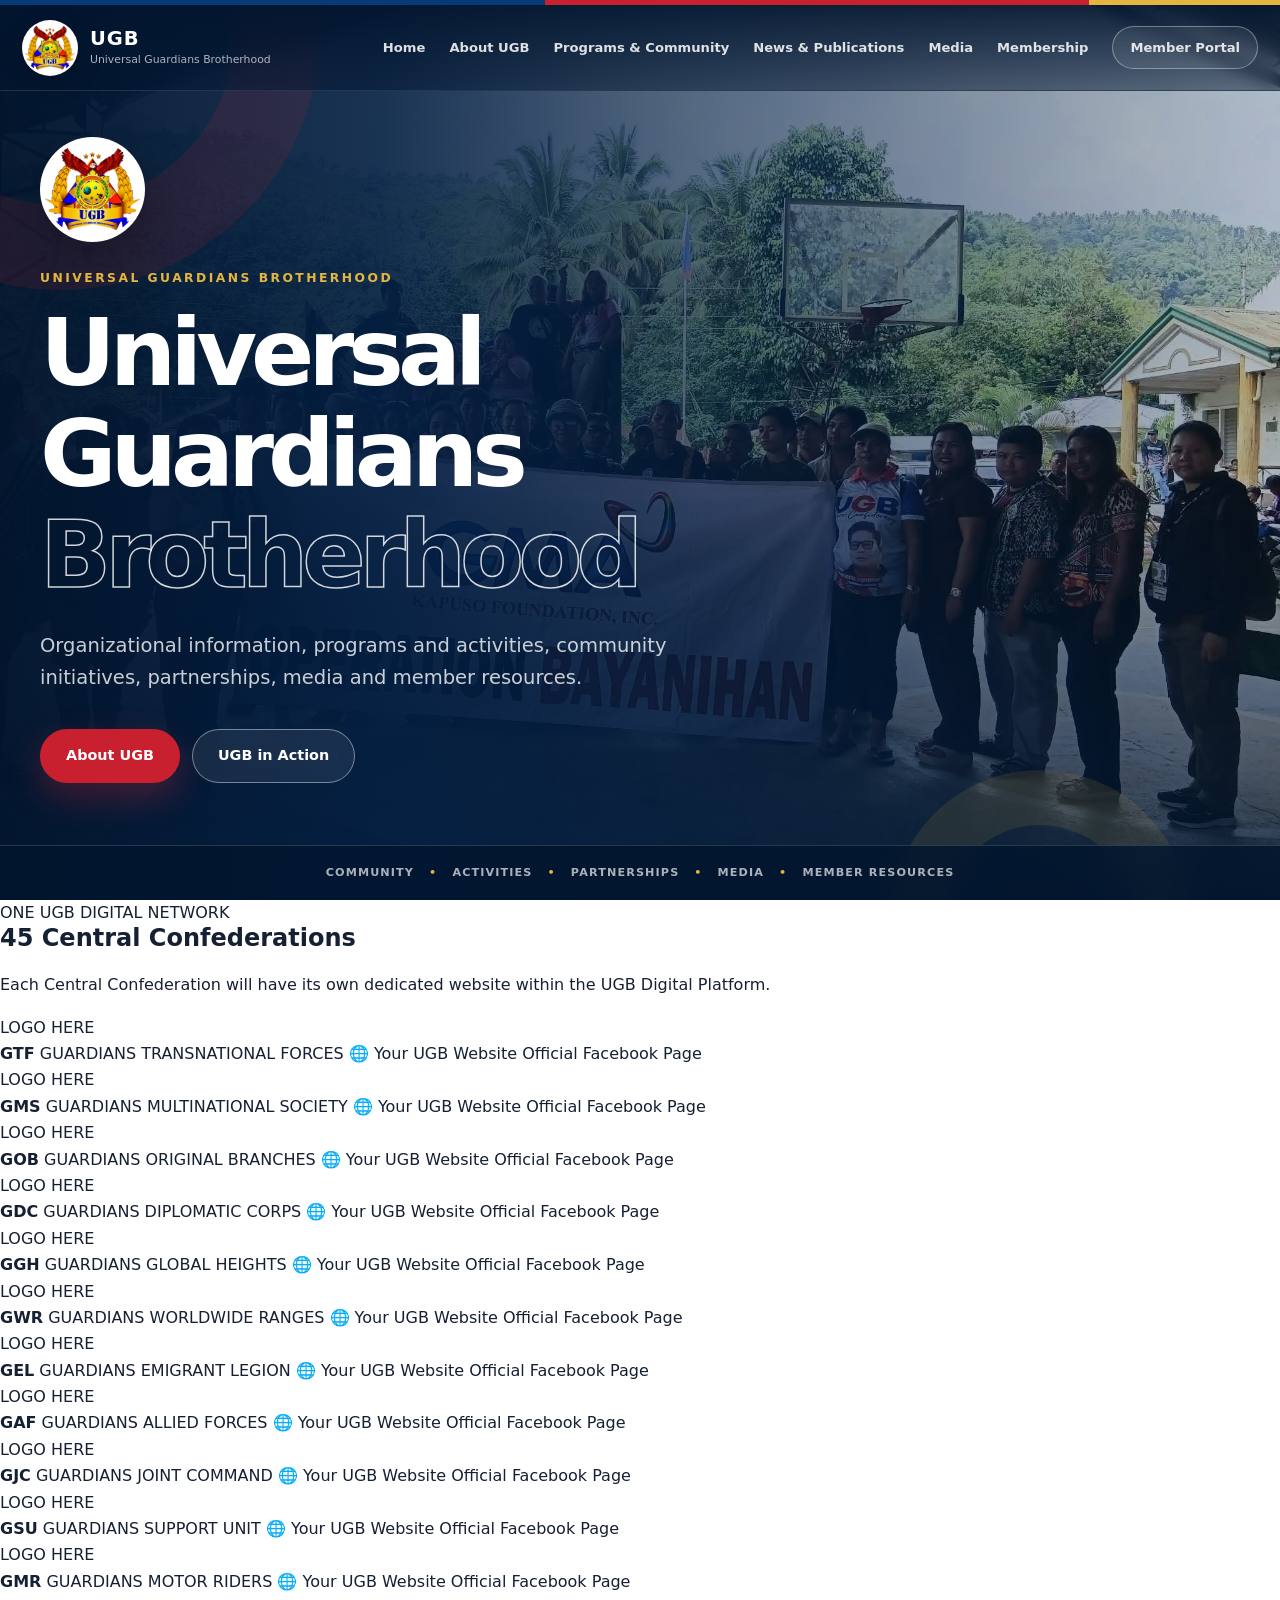
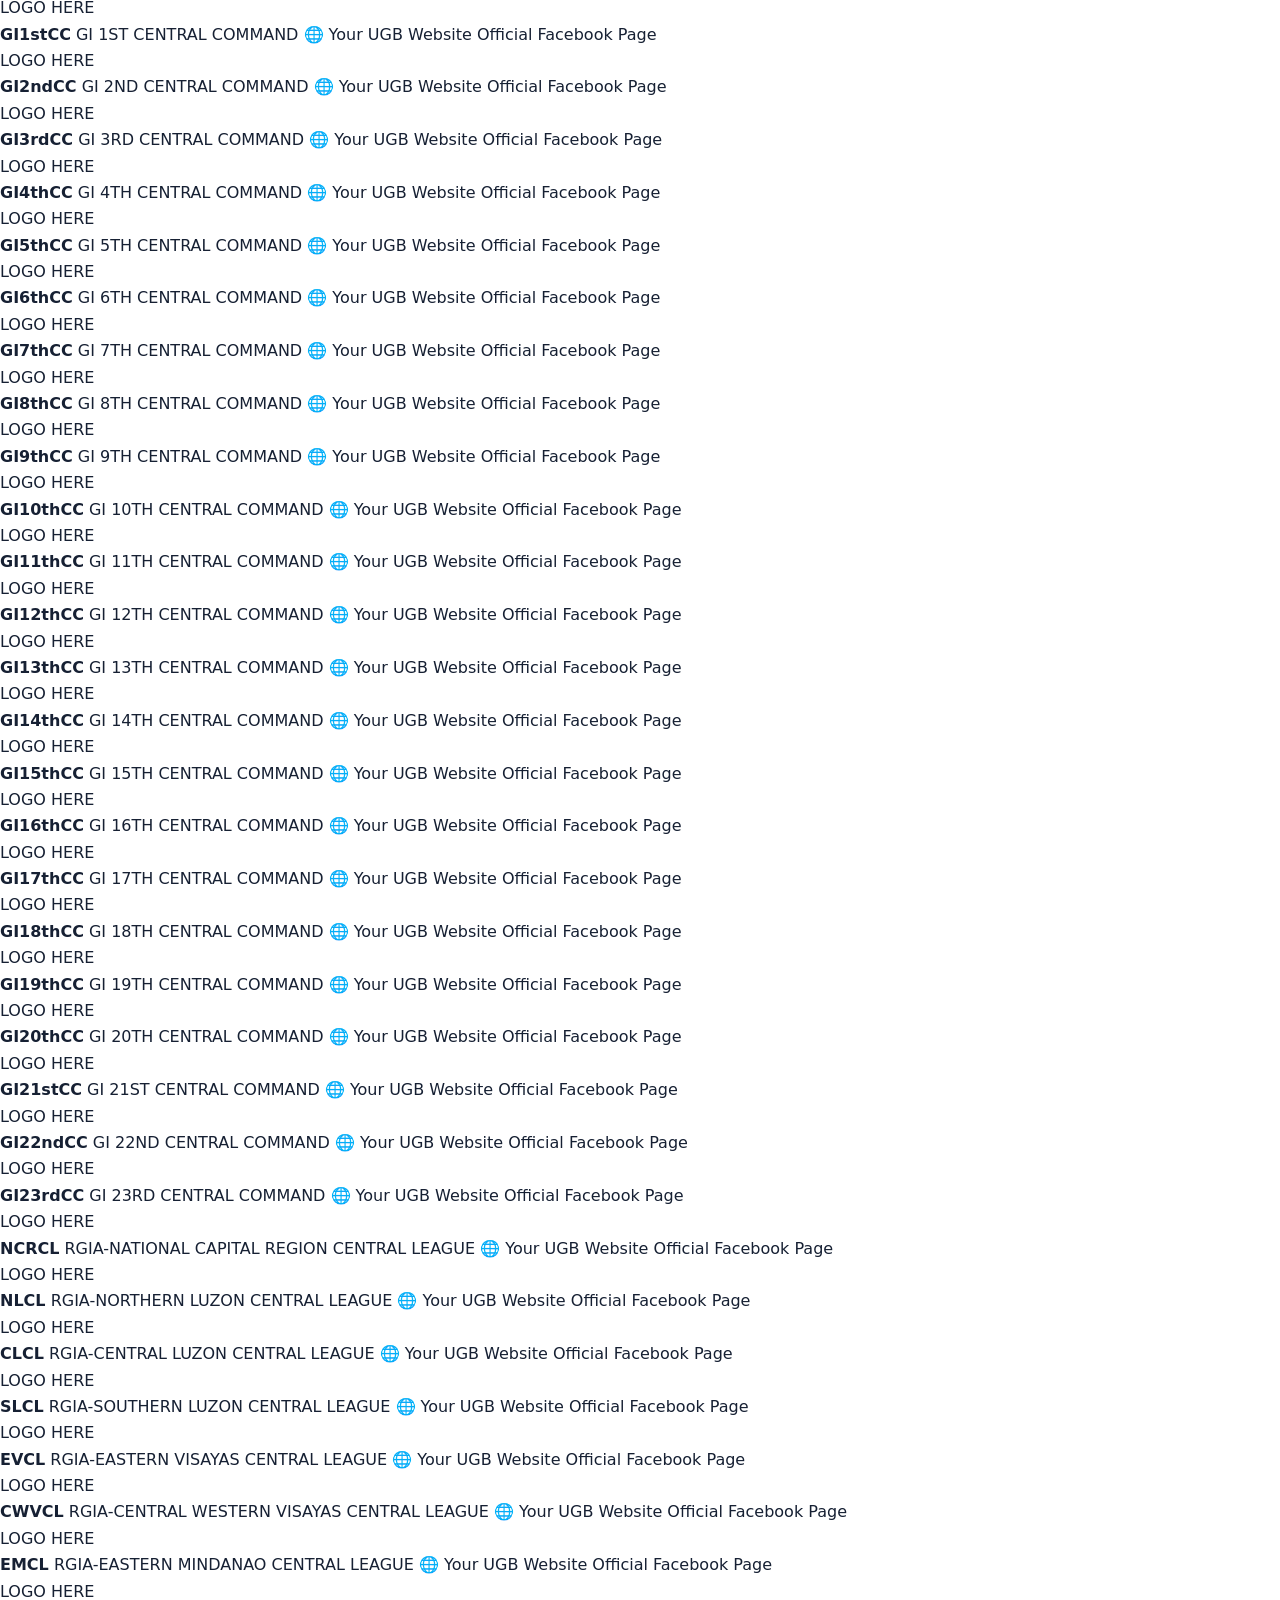
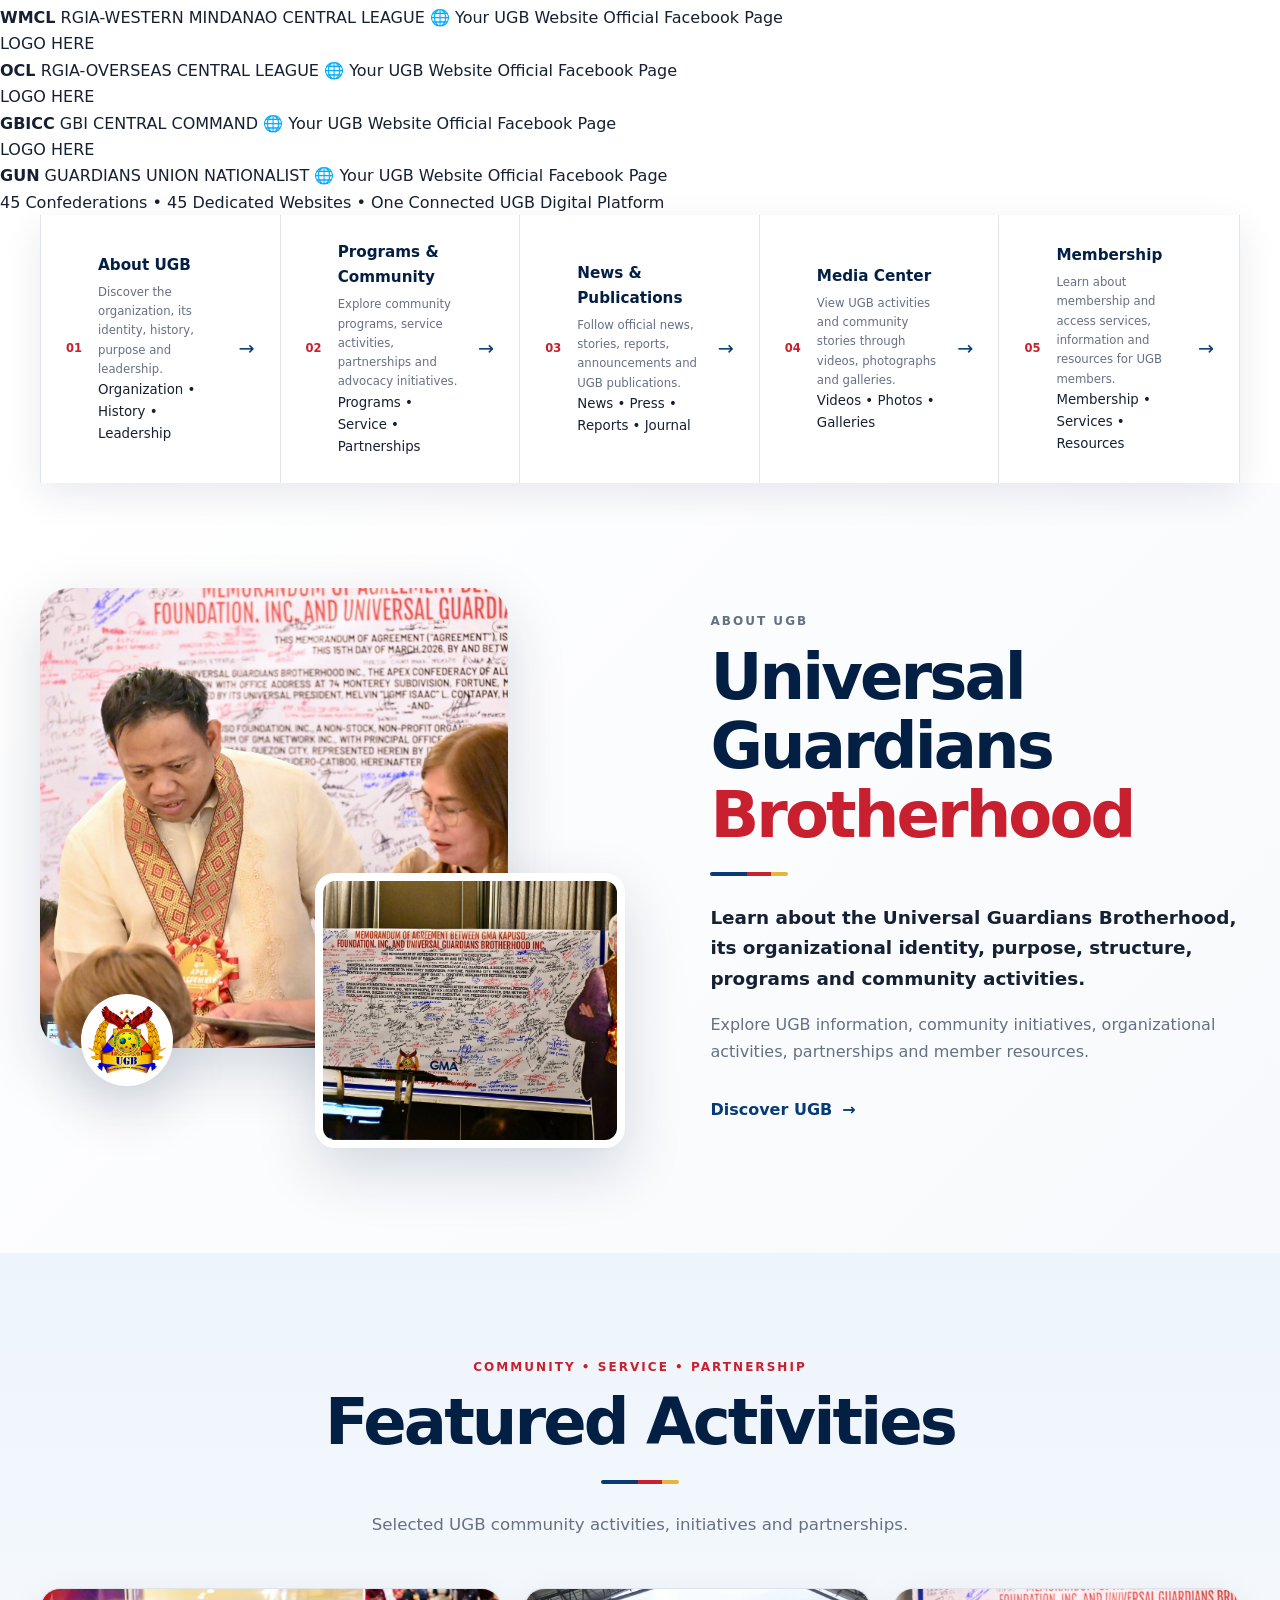
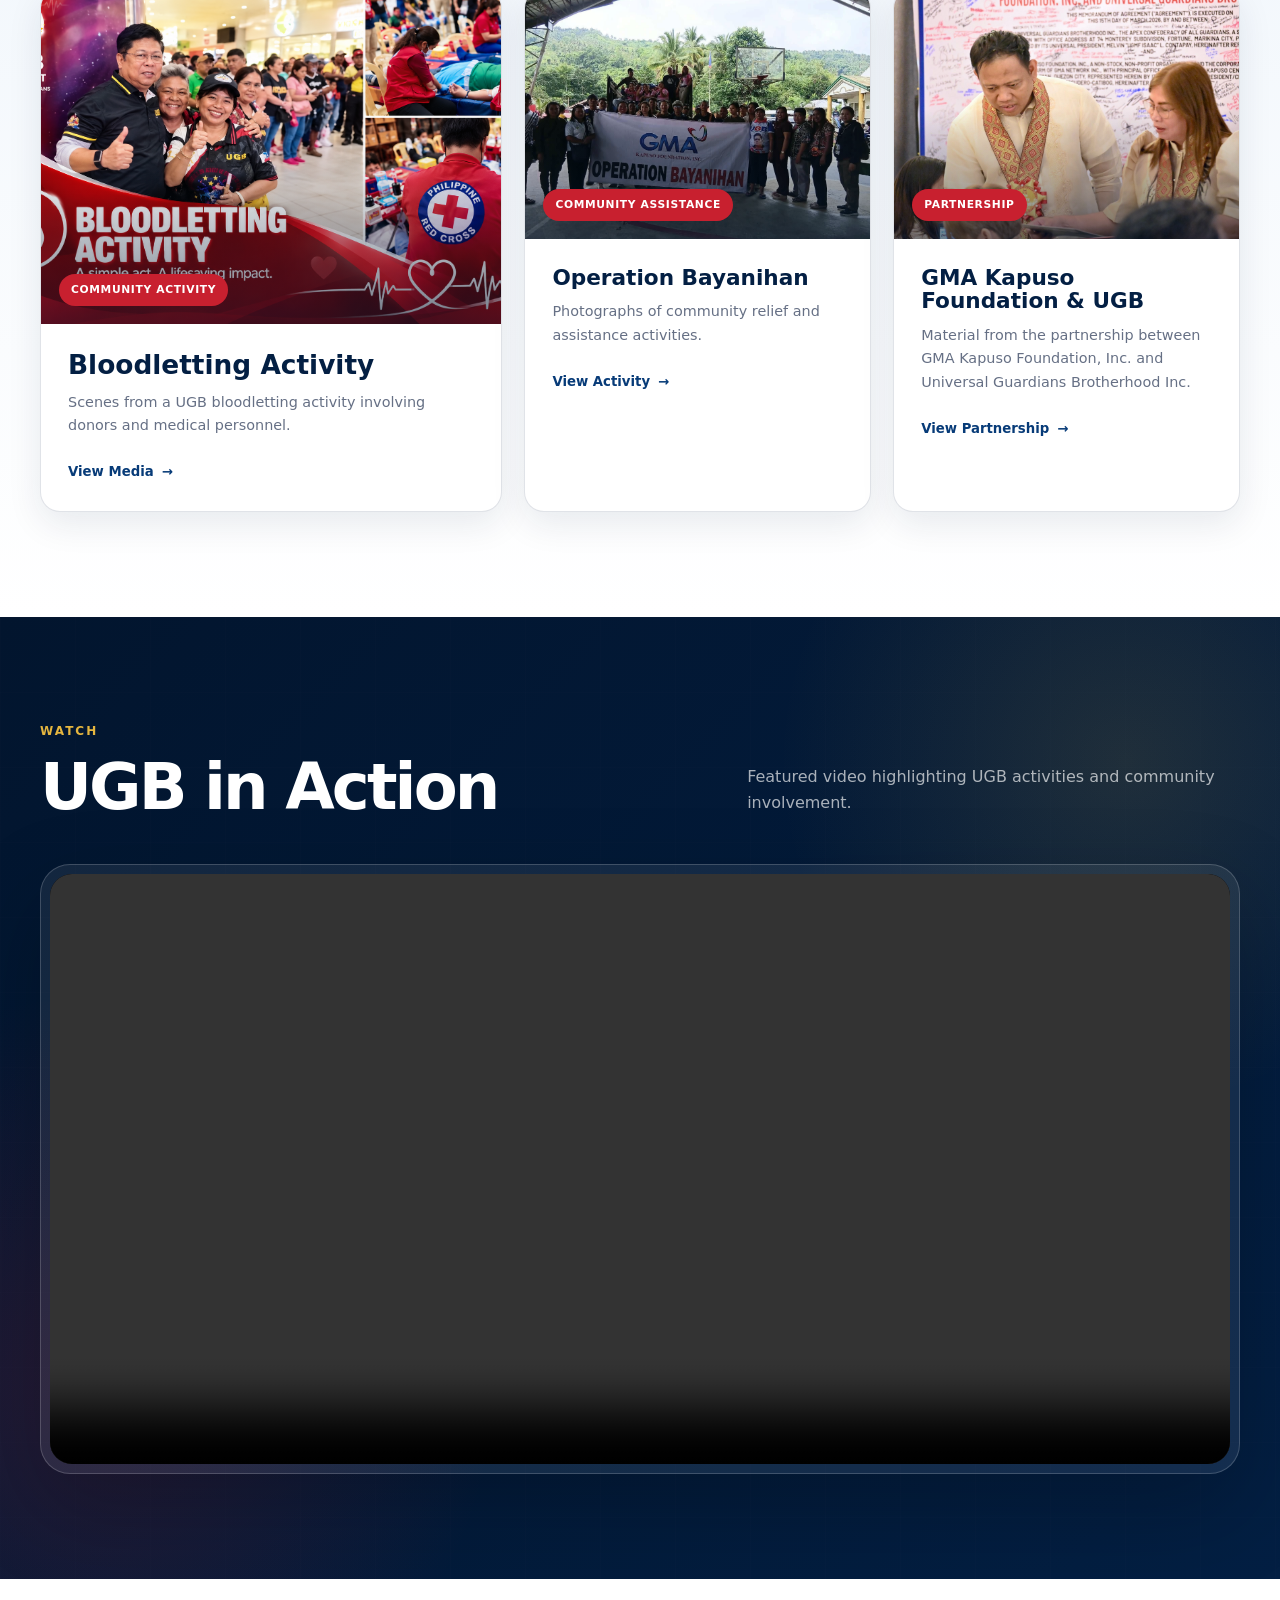
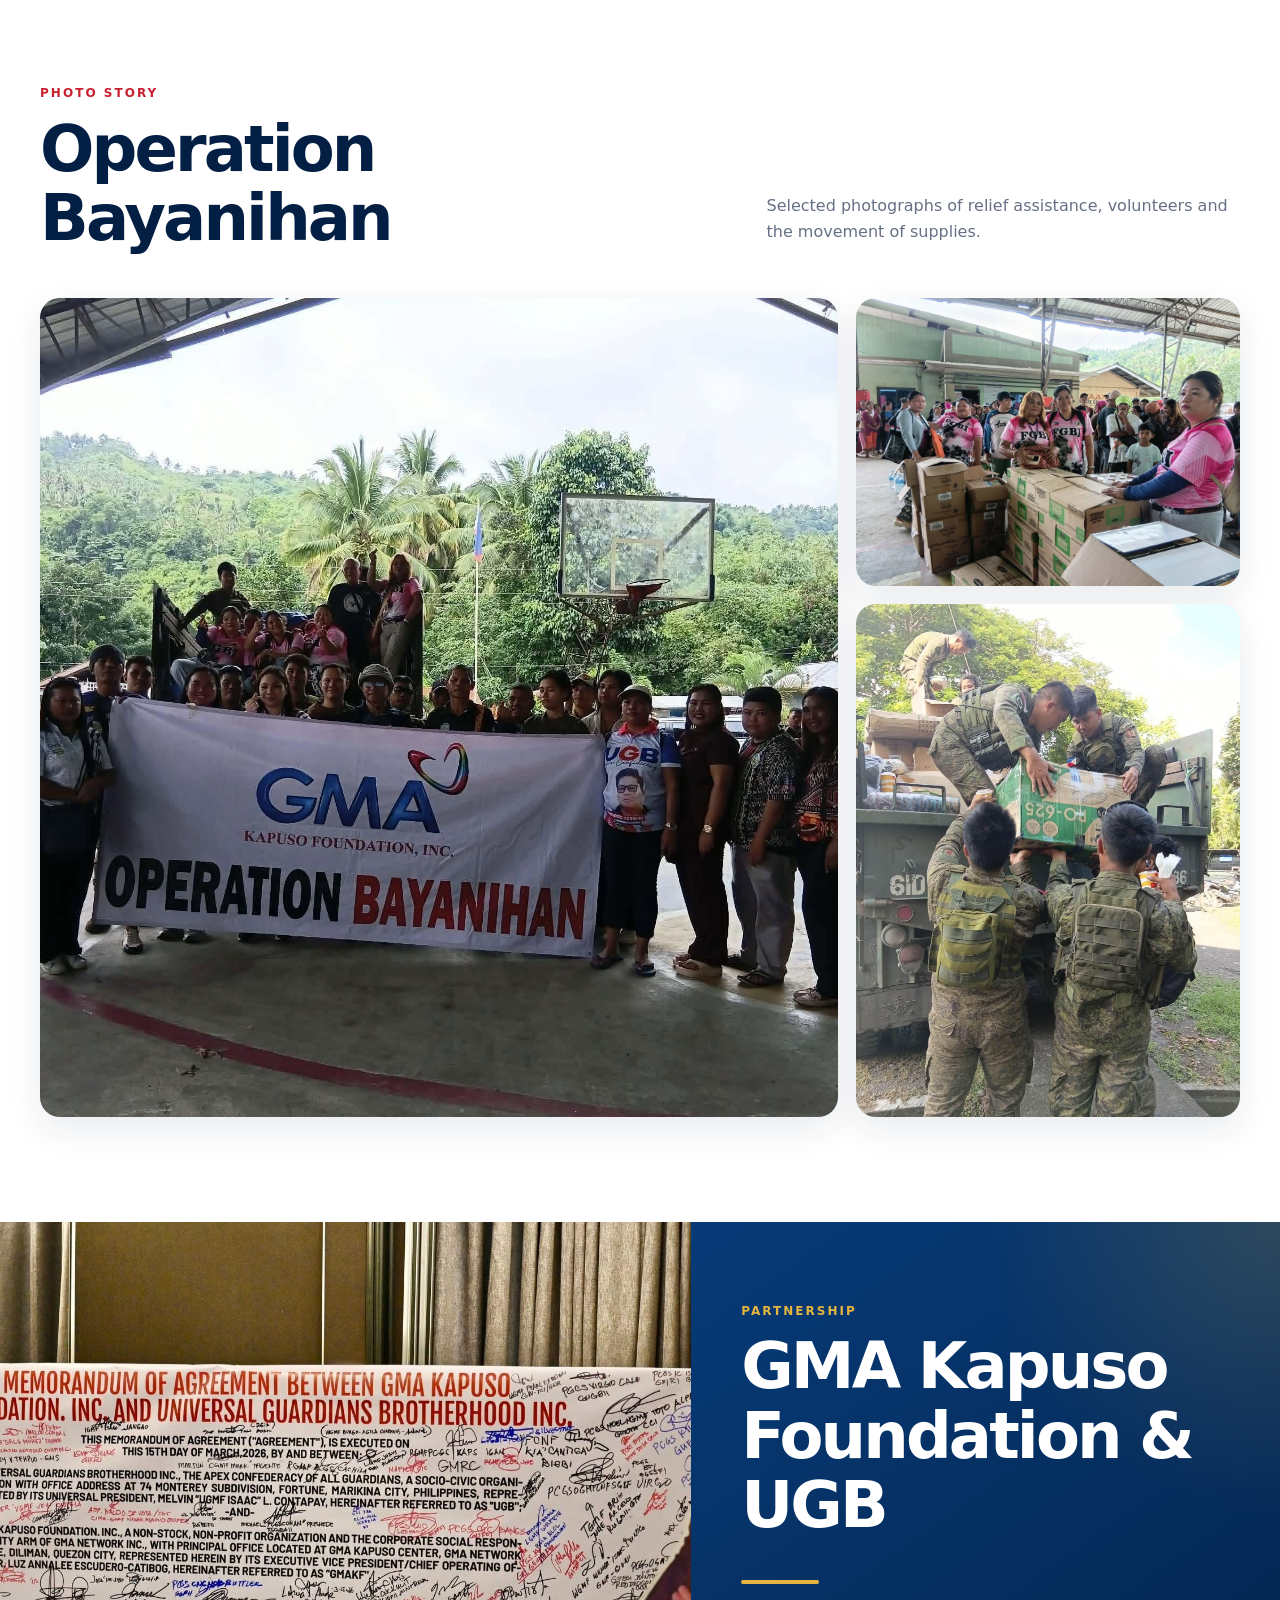
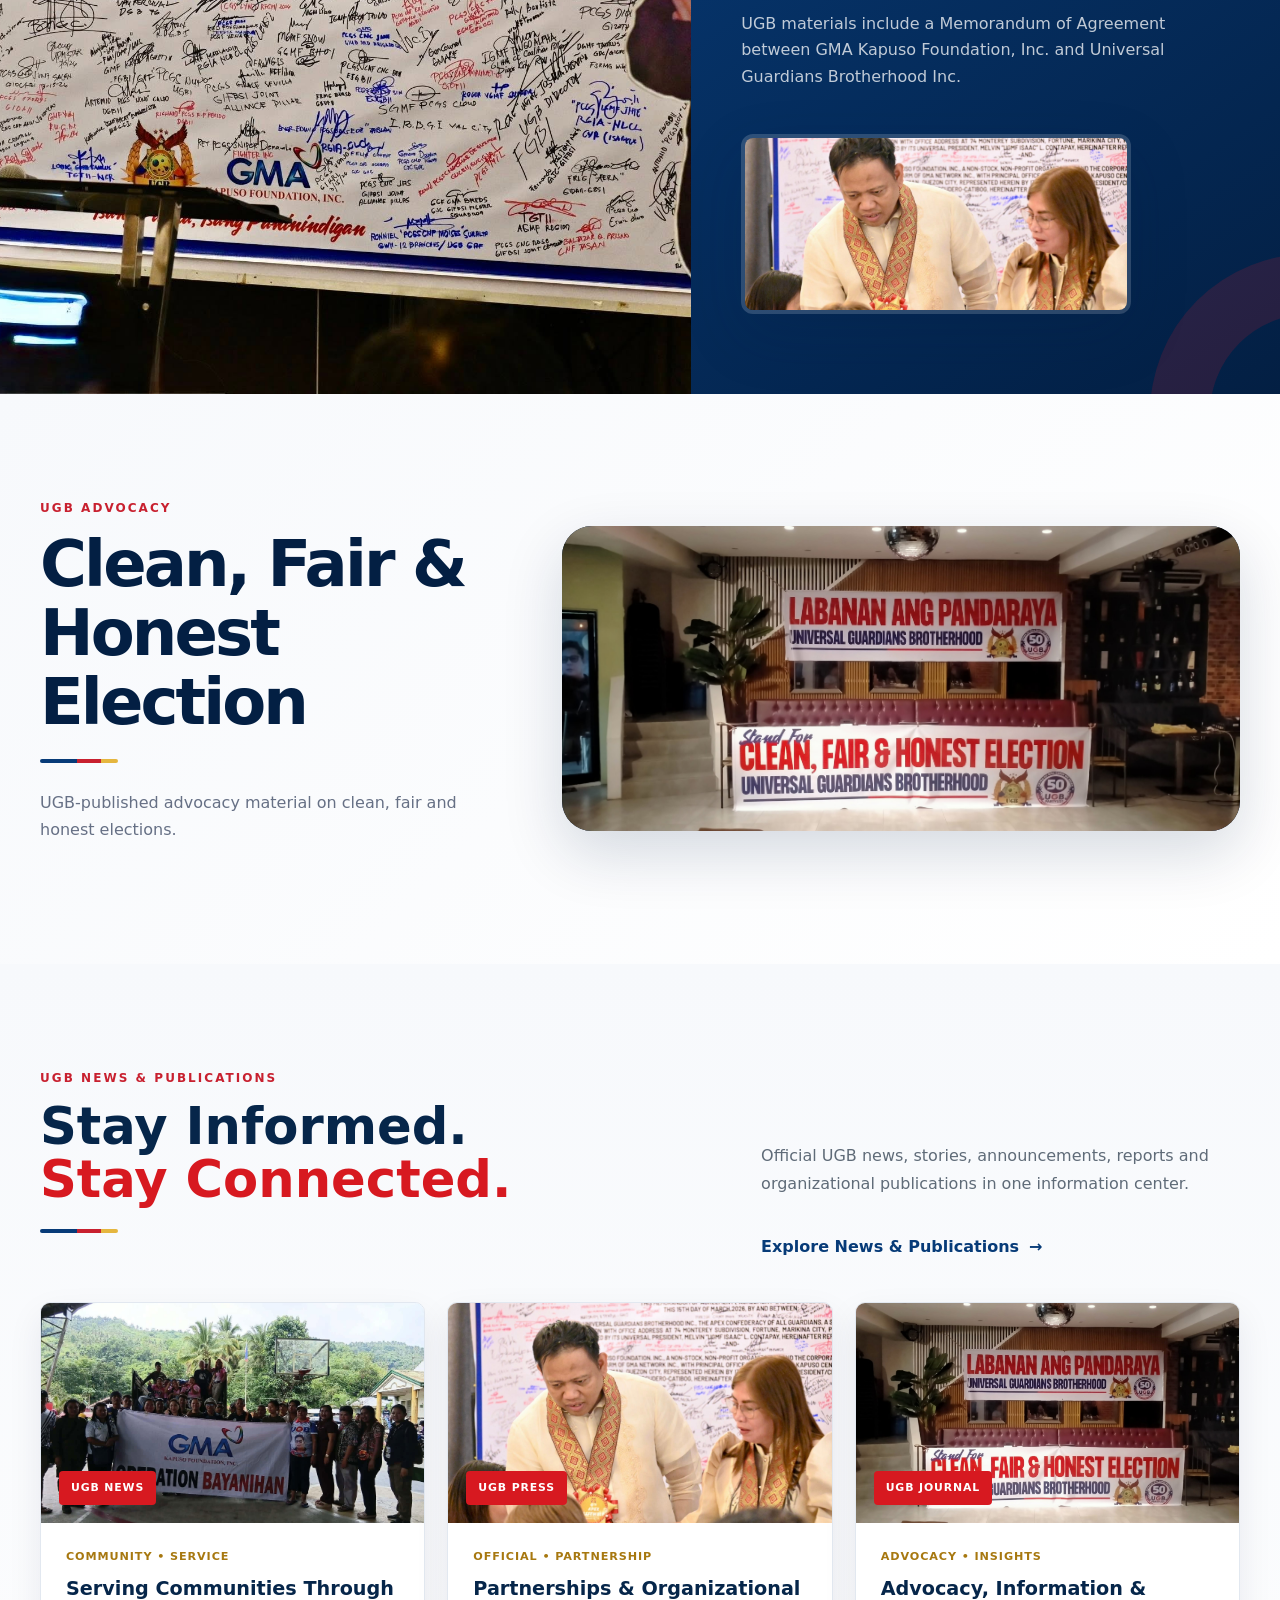
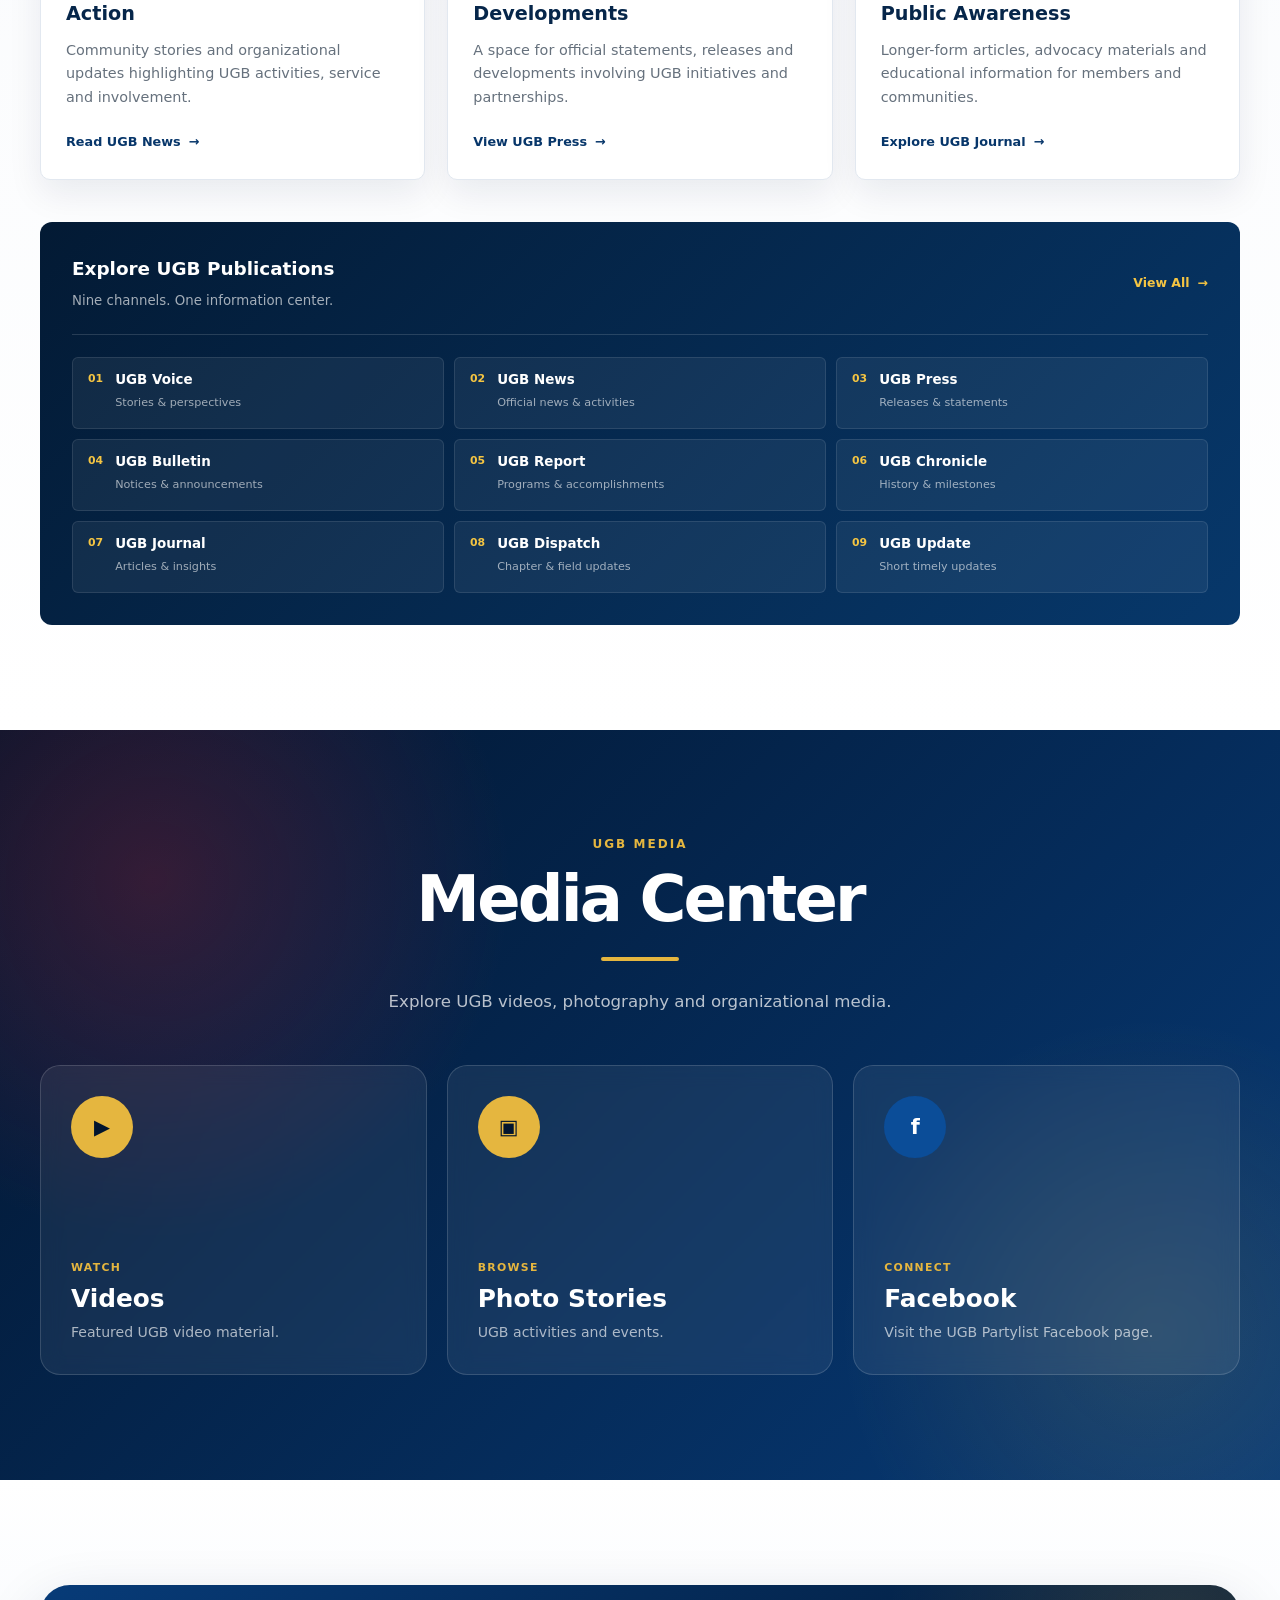
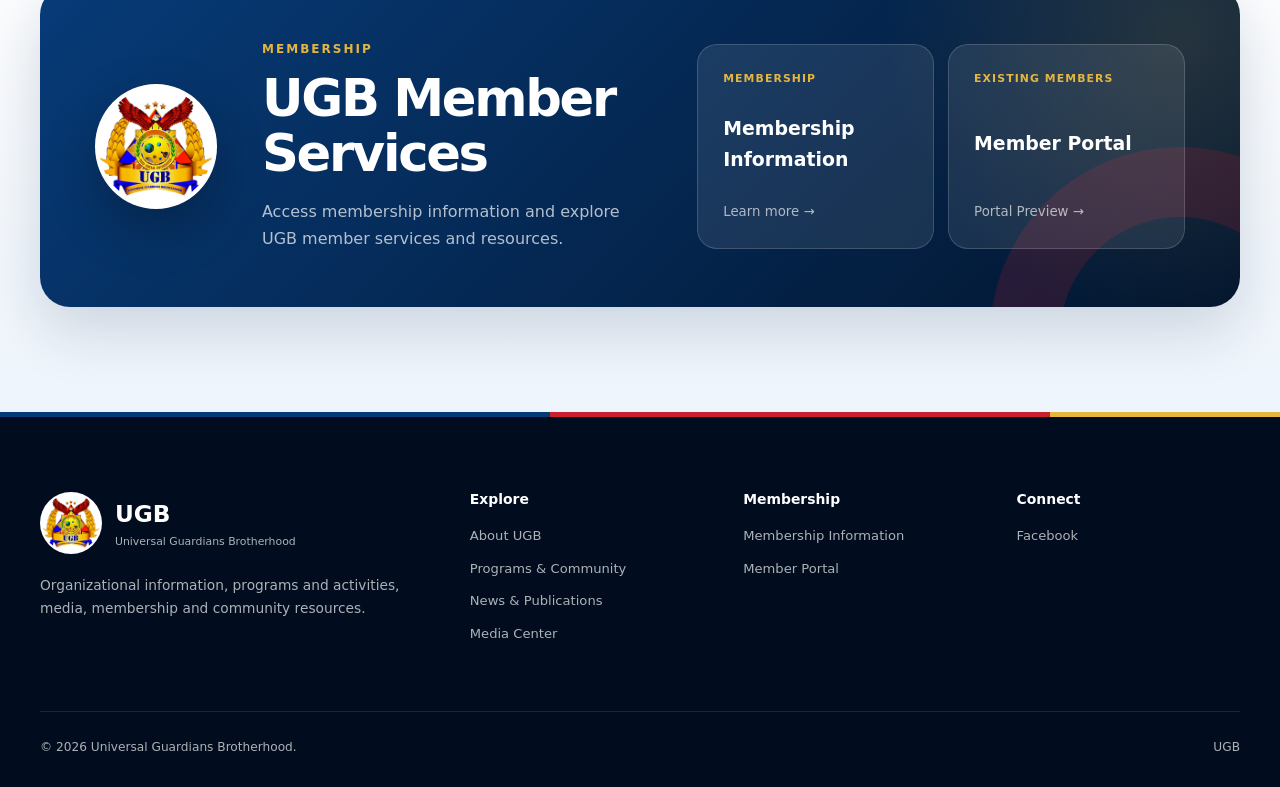
==== commit f925003e: "Update Confederation form and styles" ====
--- a/index.html
+++ b/index.html
@@ -11,8 +11,8 @@
 
     <title>Universal Guardians Brotherhood | UGB</title>
 
-    <link rel="stylesheet" href="css/style.css">
-    <link rel="stylesheet" href="css/confederations.css">
+    <link rel="stylesheet" href="../css/style.css">
+    <link rel="stylesheet" href="confederation-form.css">
     <link rel="stylesheet" href="css/pages/home.css">
 </head>
 
@@ -182,6 +182,7 @@
 
                     <!-- 01 -->
                     <div class="ugb-confederation-item">
+
                         <a href="#" class="ugb-confederation-logo-link" aria-label="GTF Website">
                             <div class="ugb-logo-placeholder">LOGO HERE</div>
                         </a>
